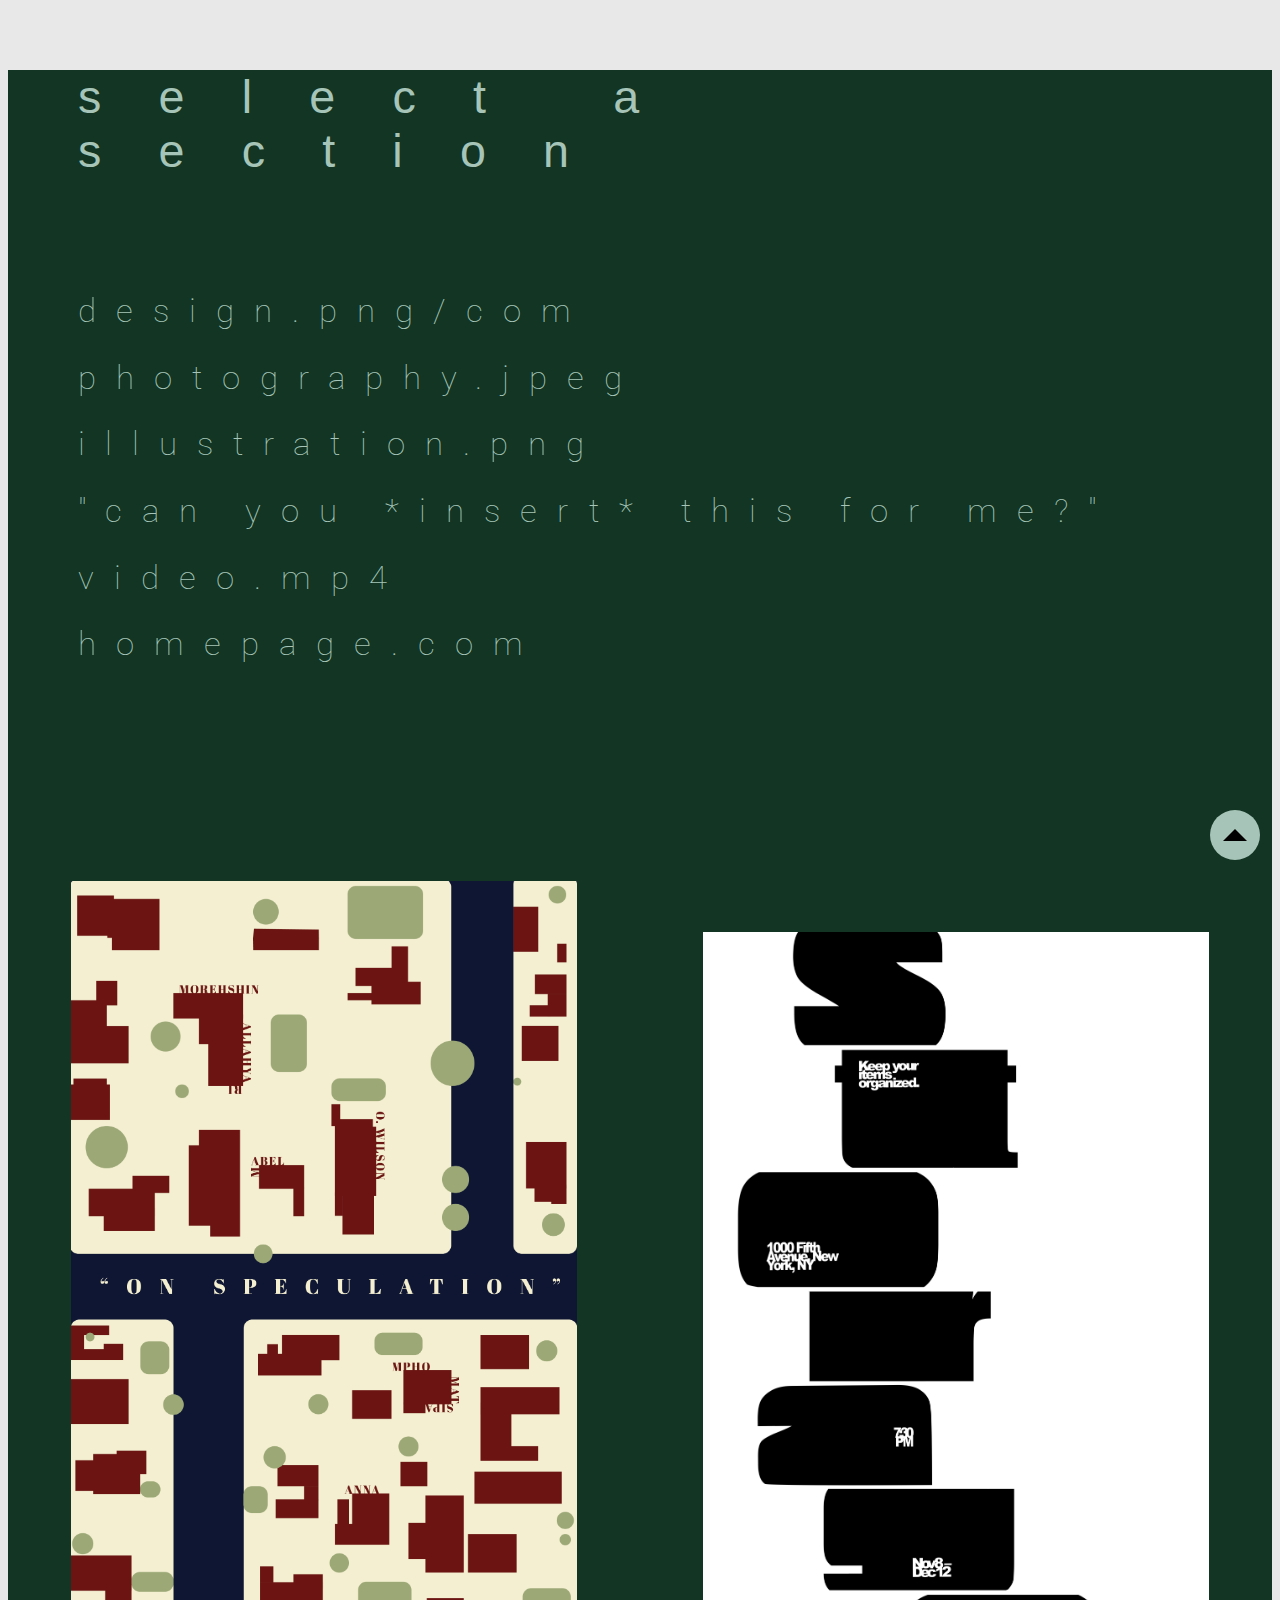
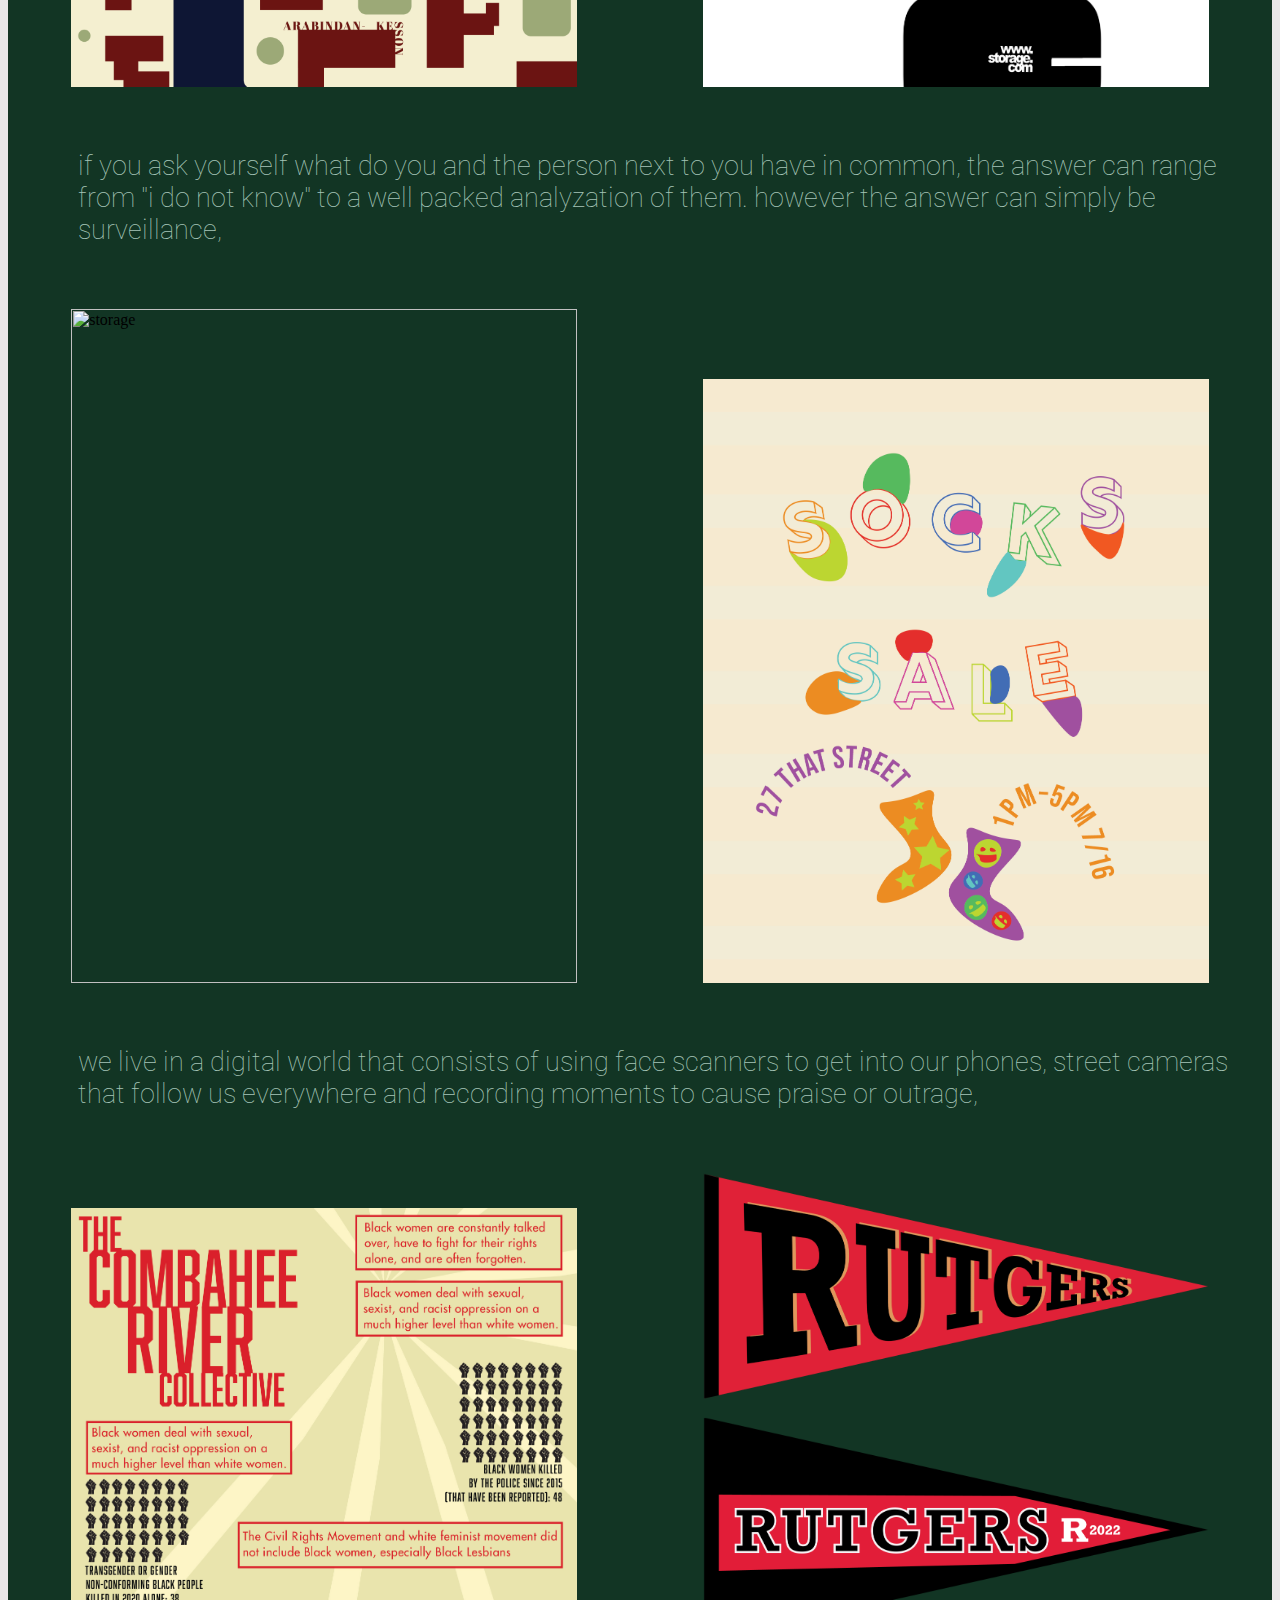
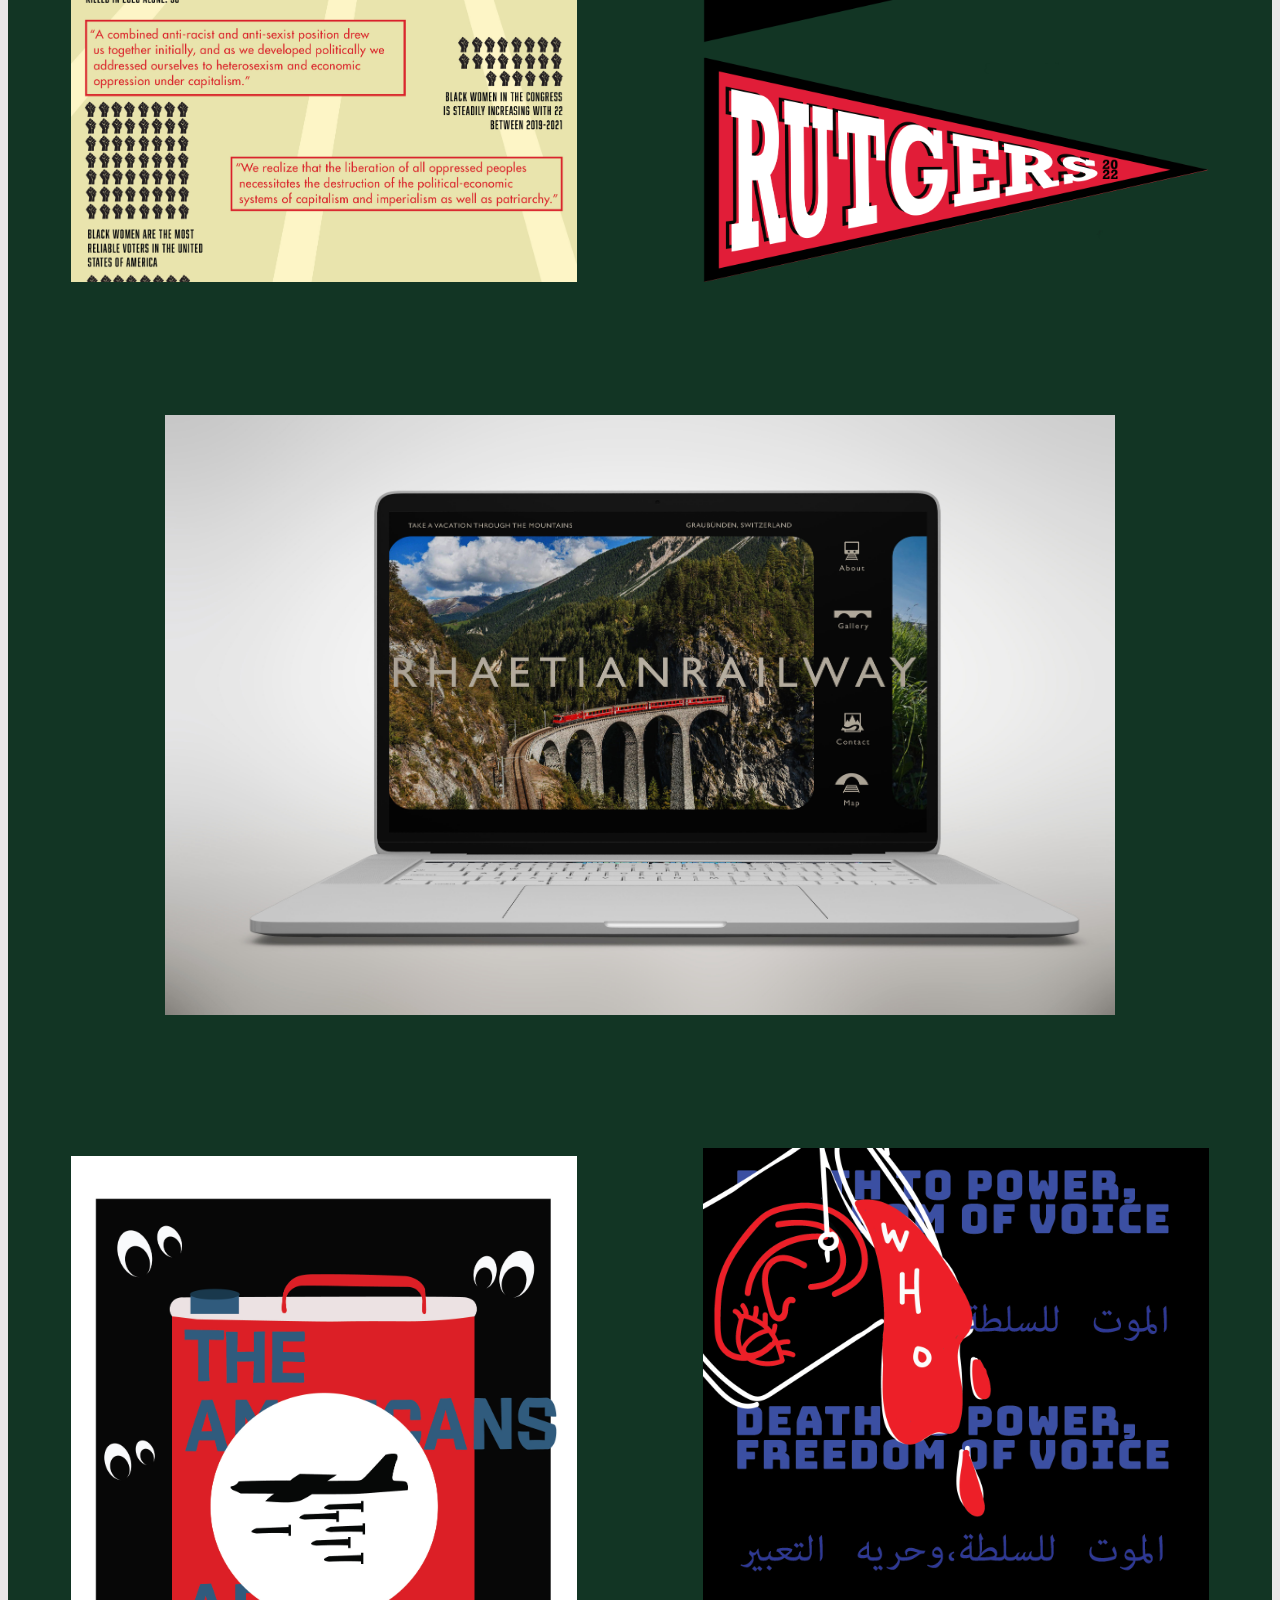
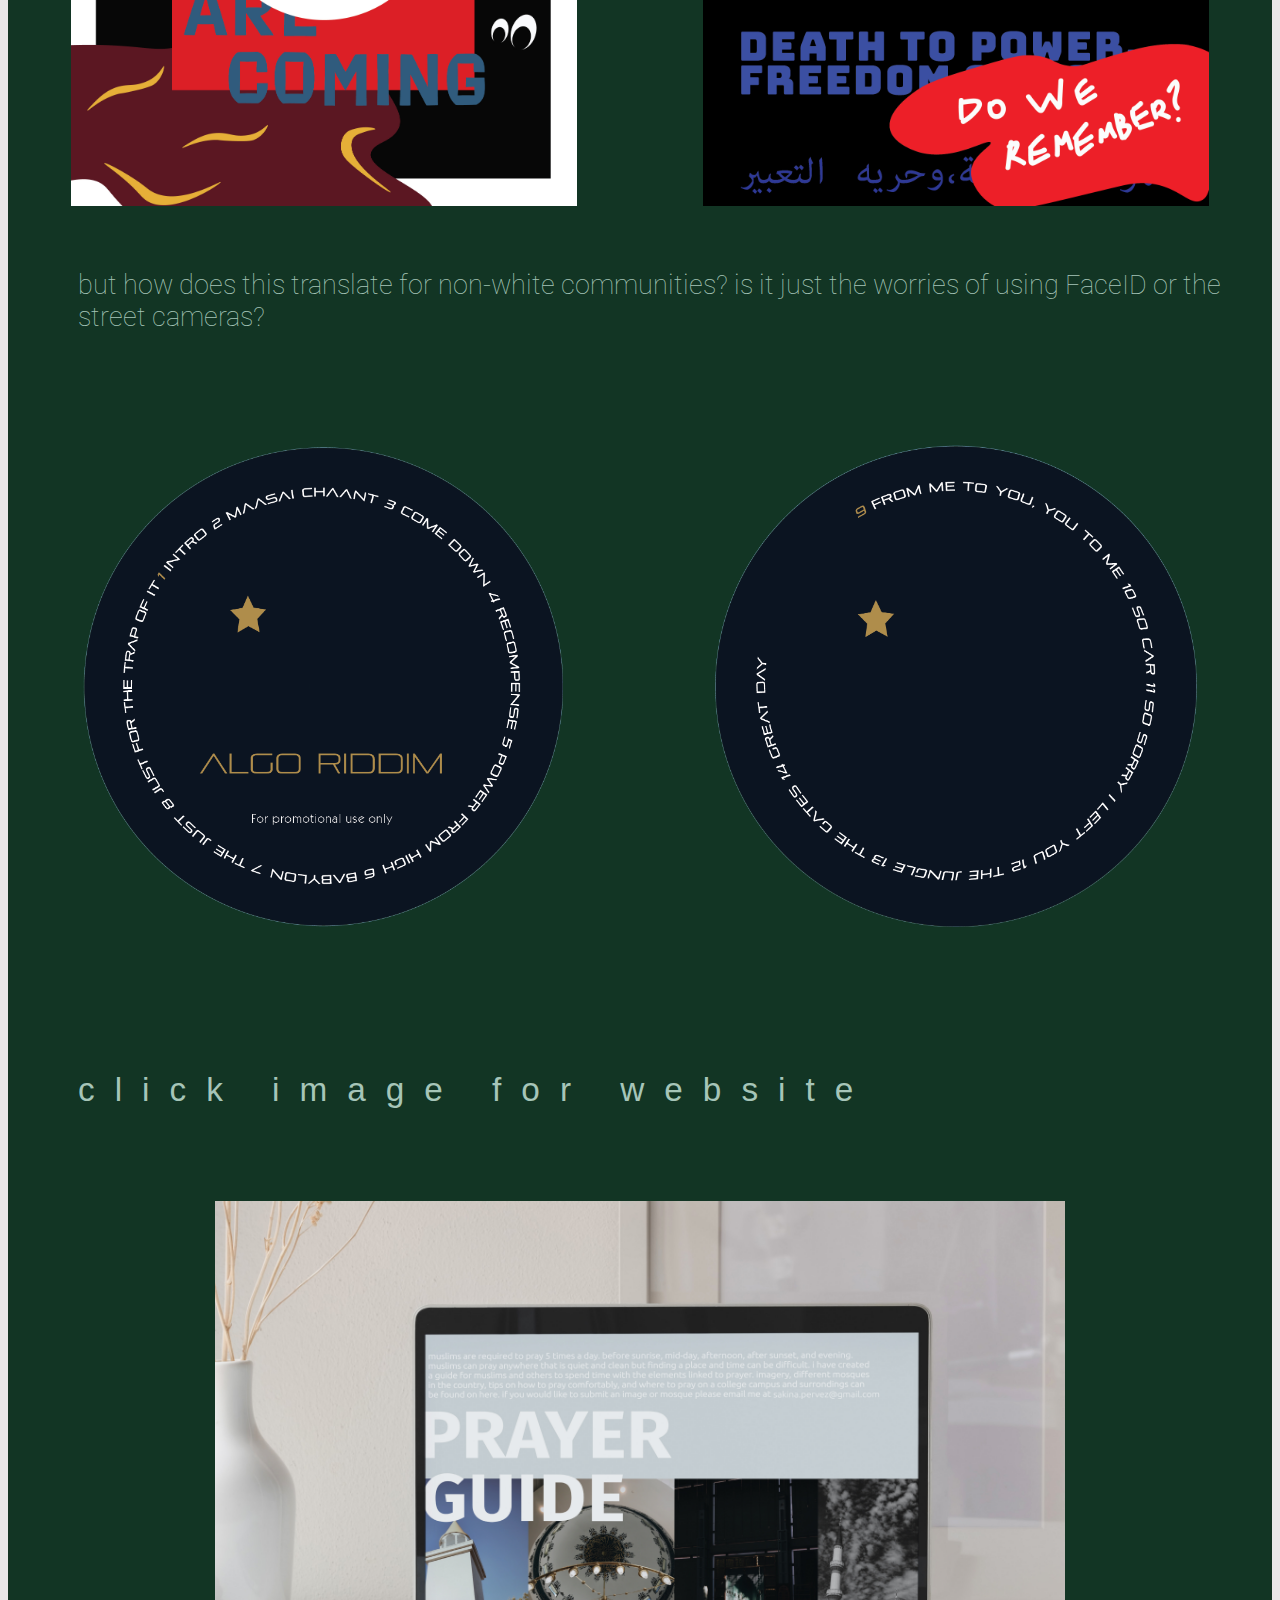
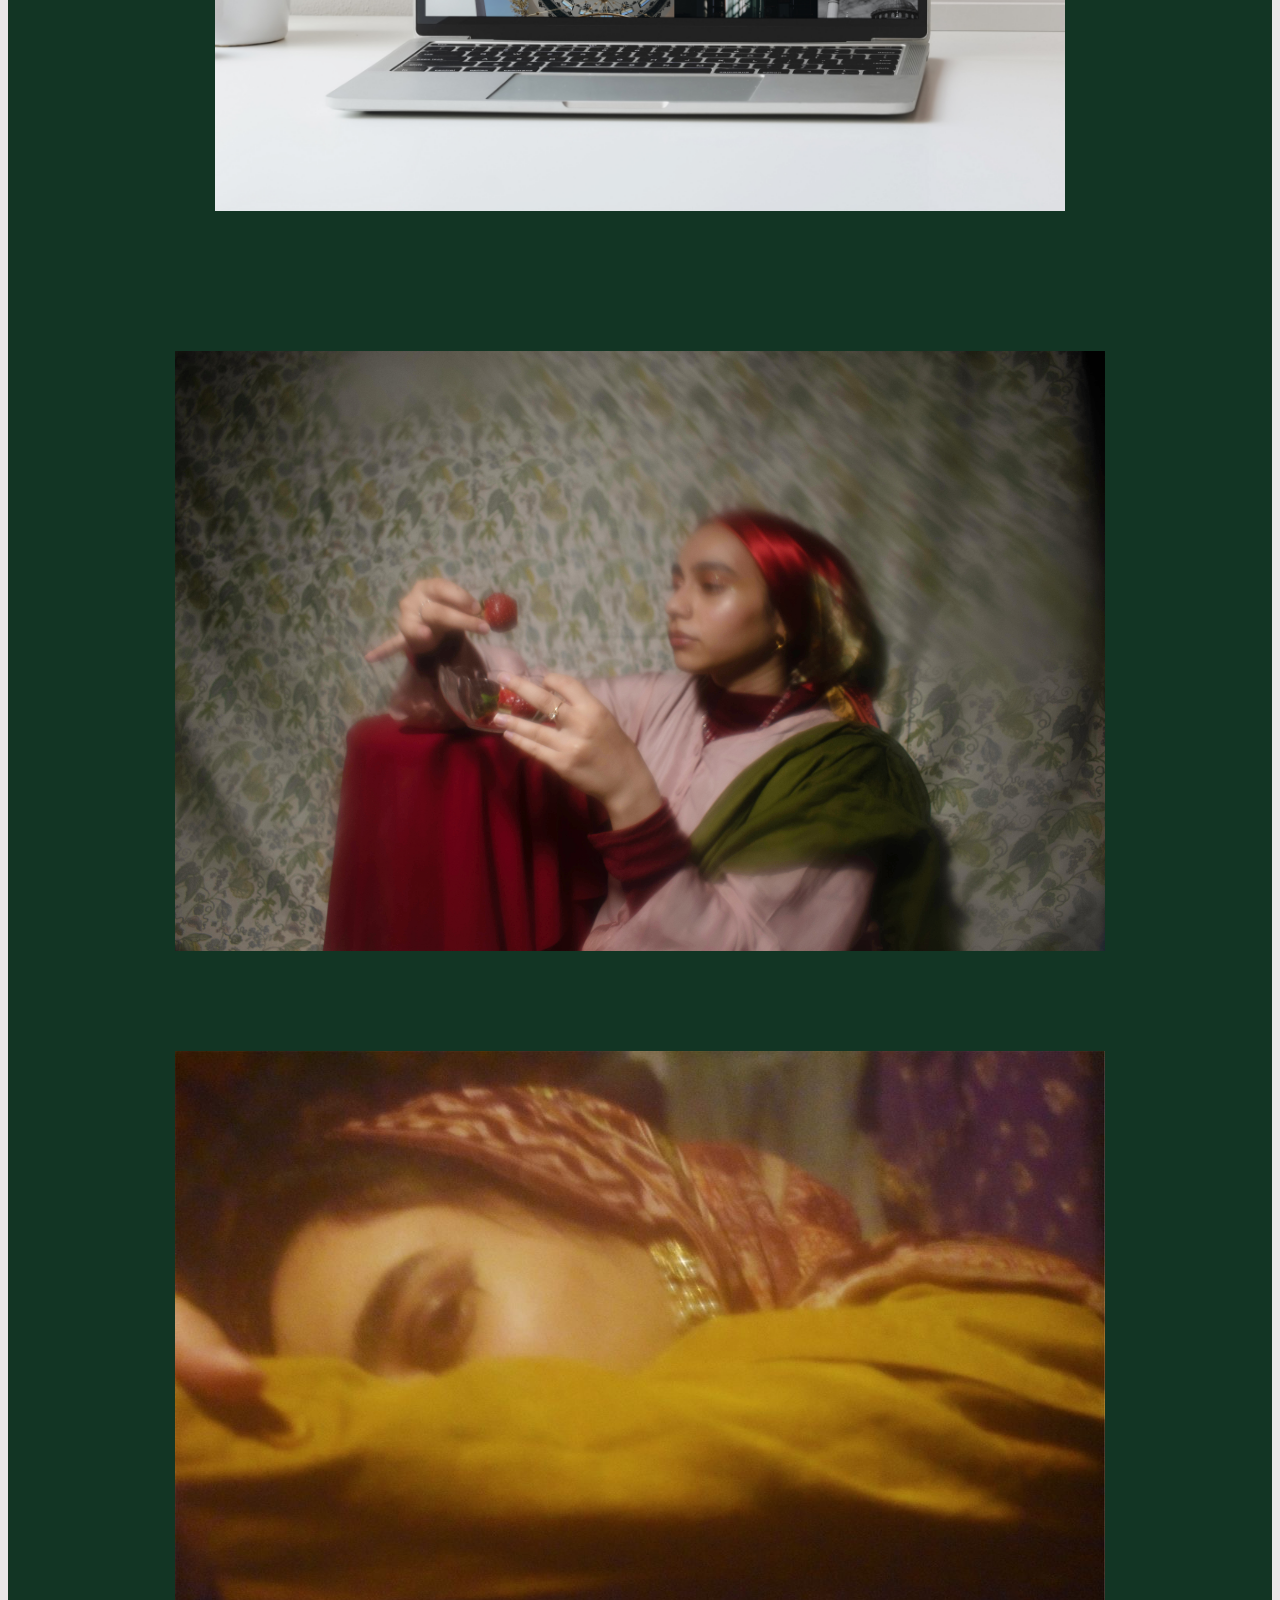
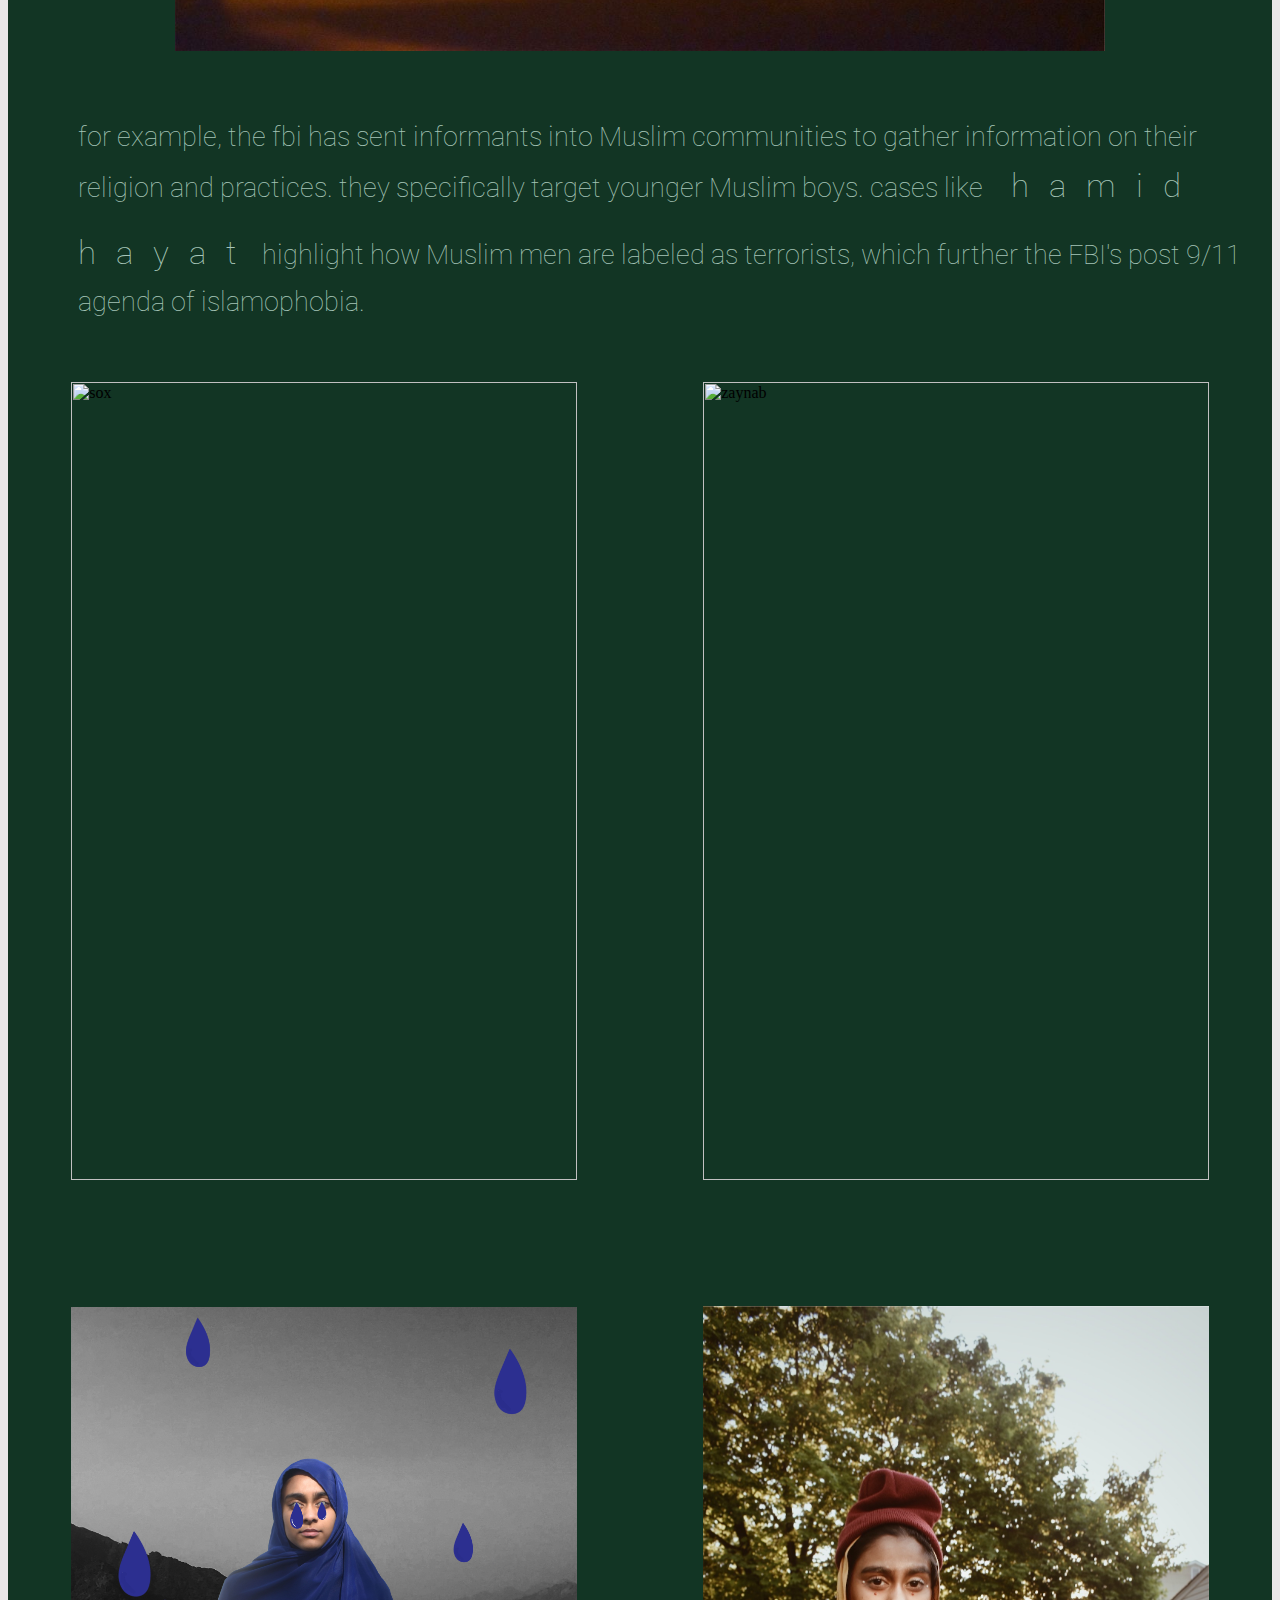
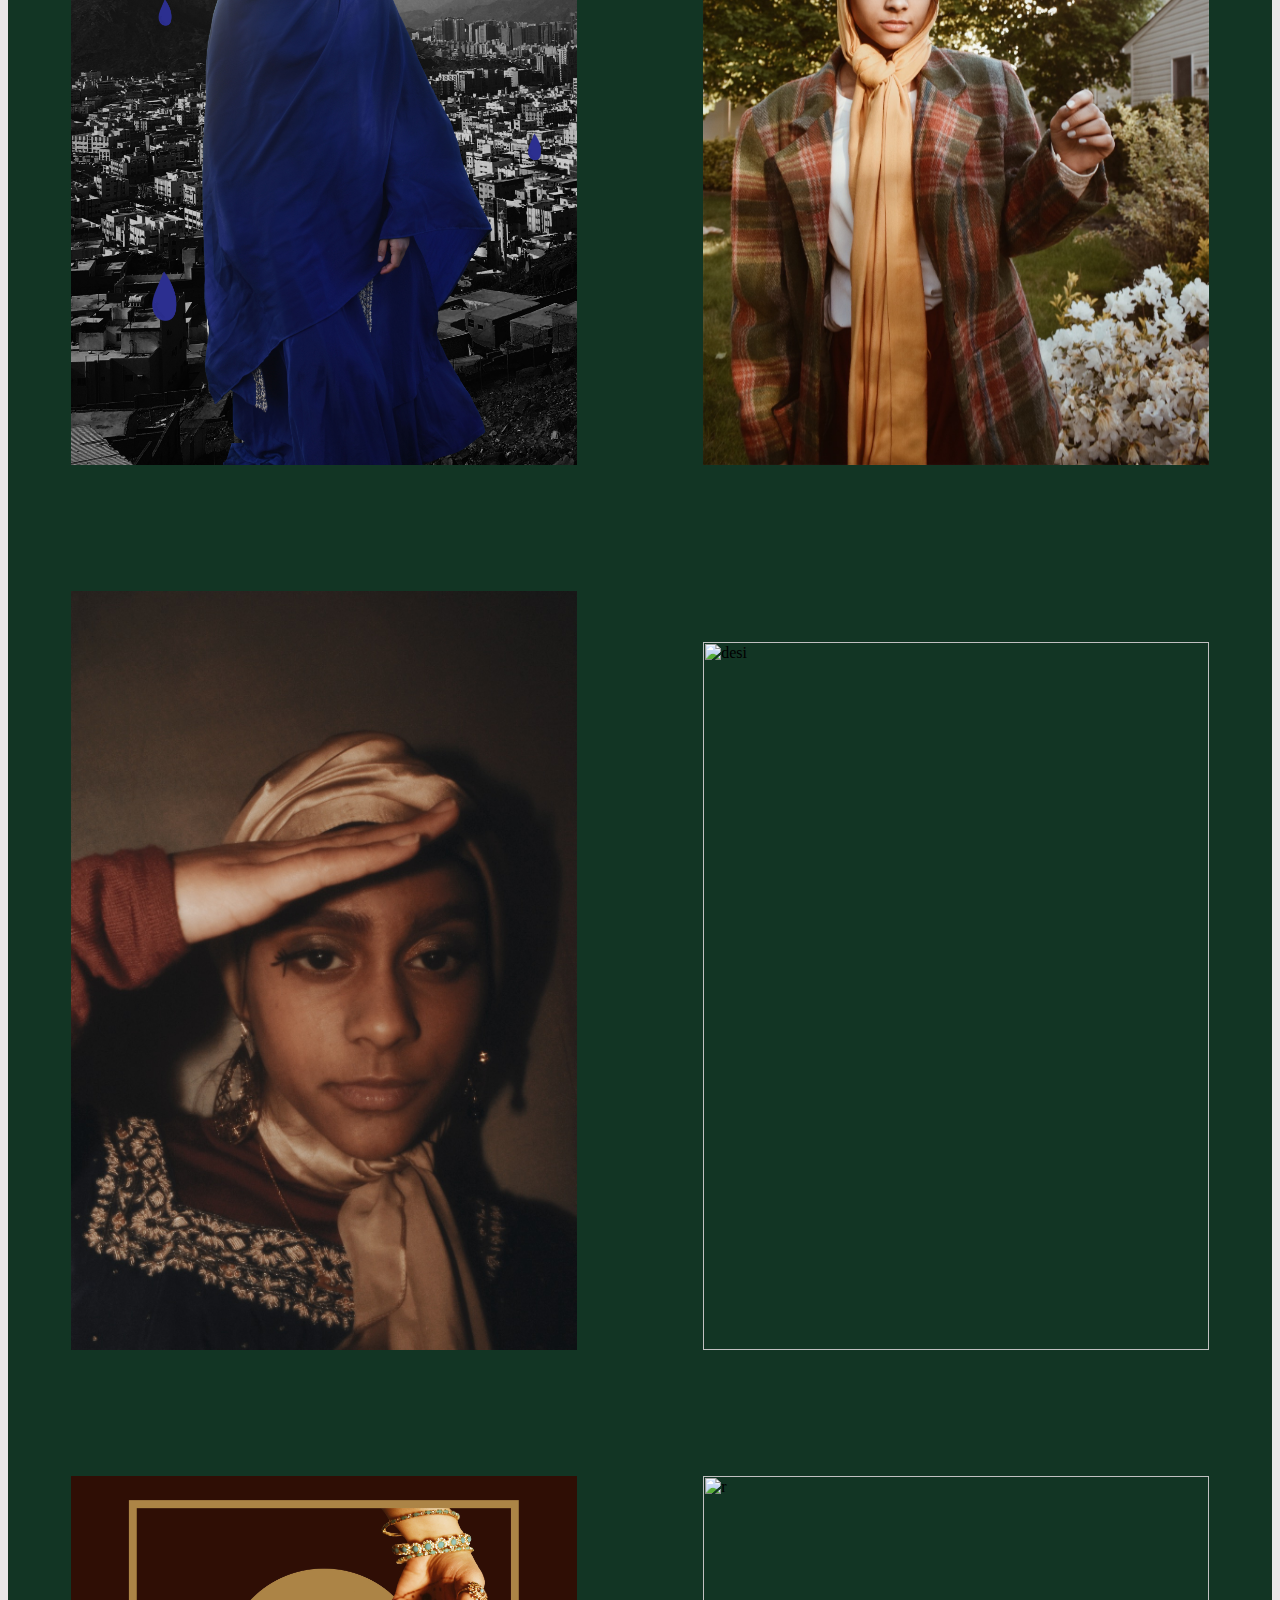
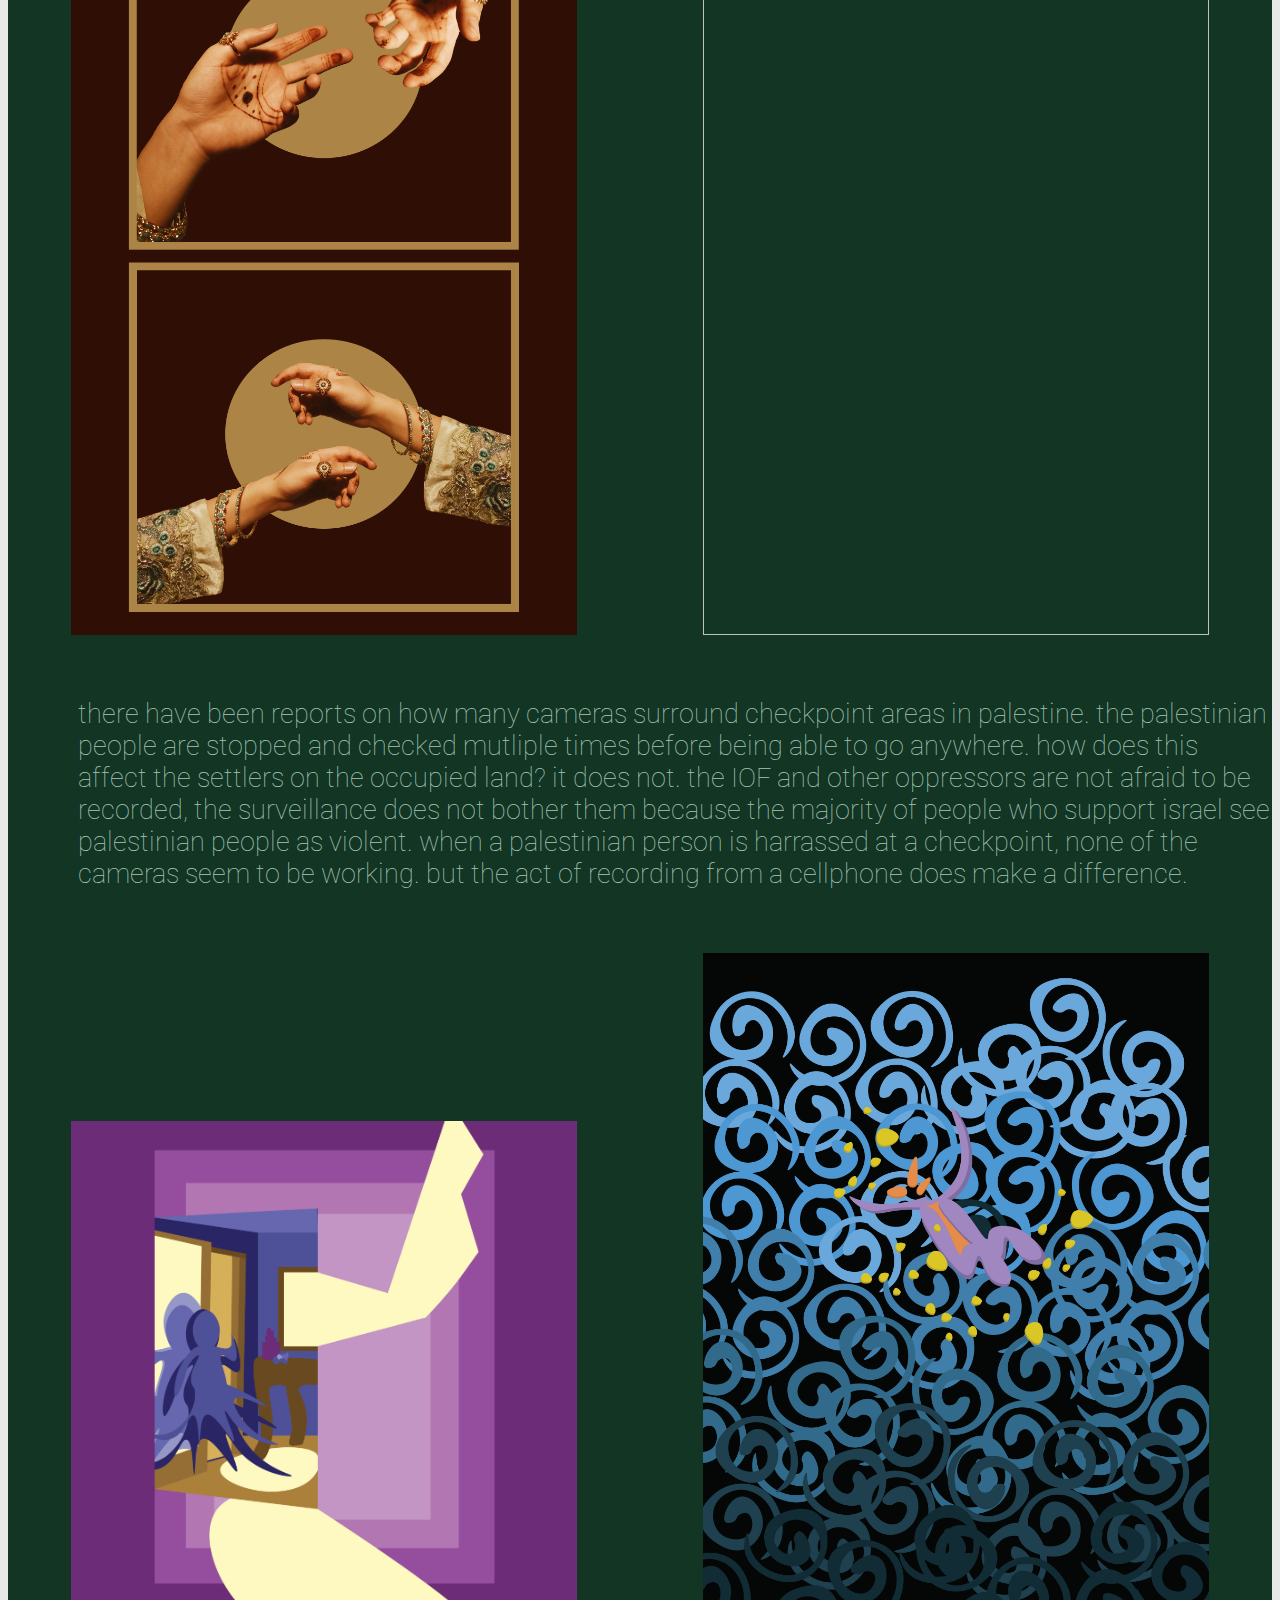
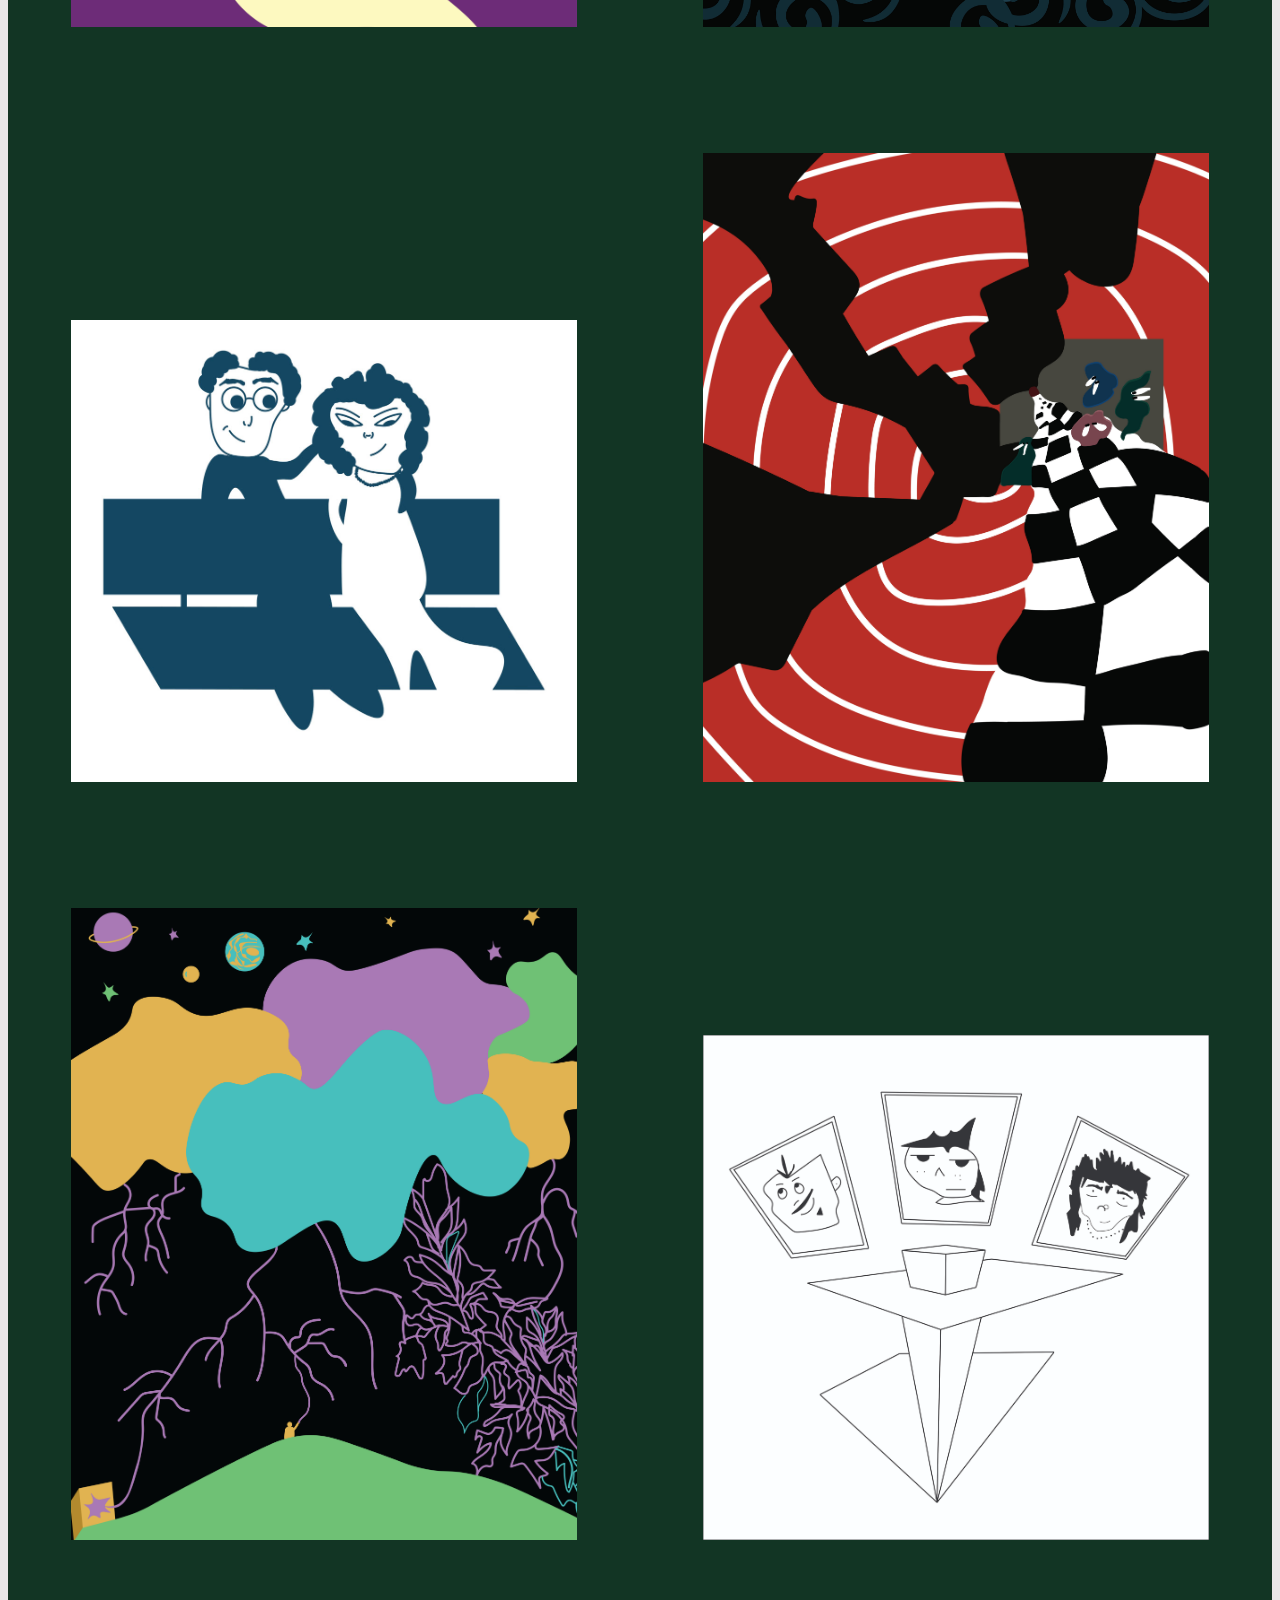
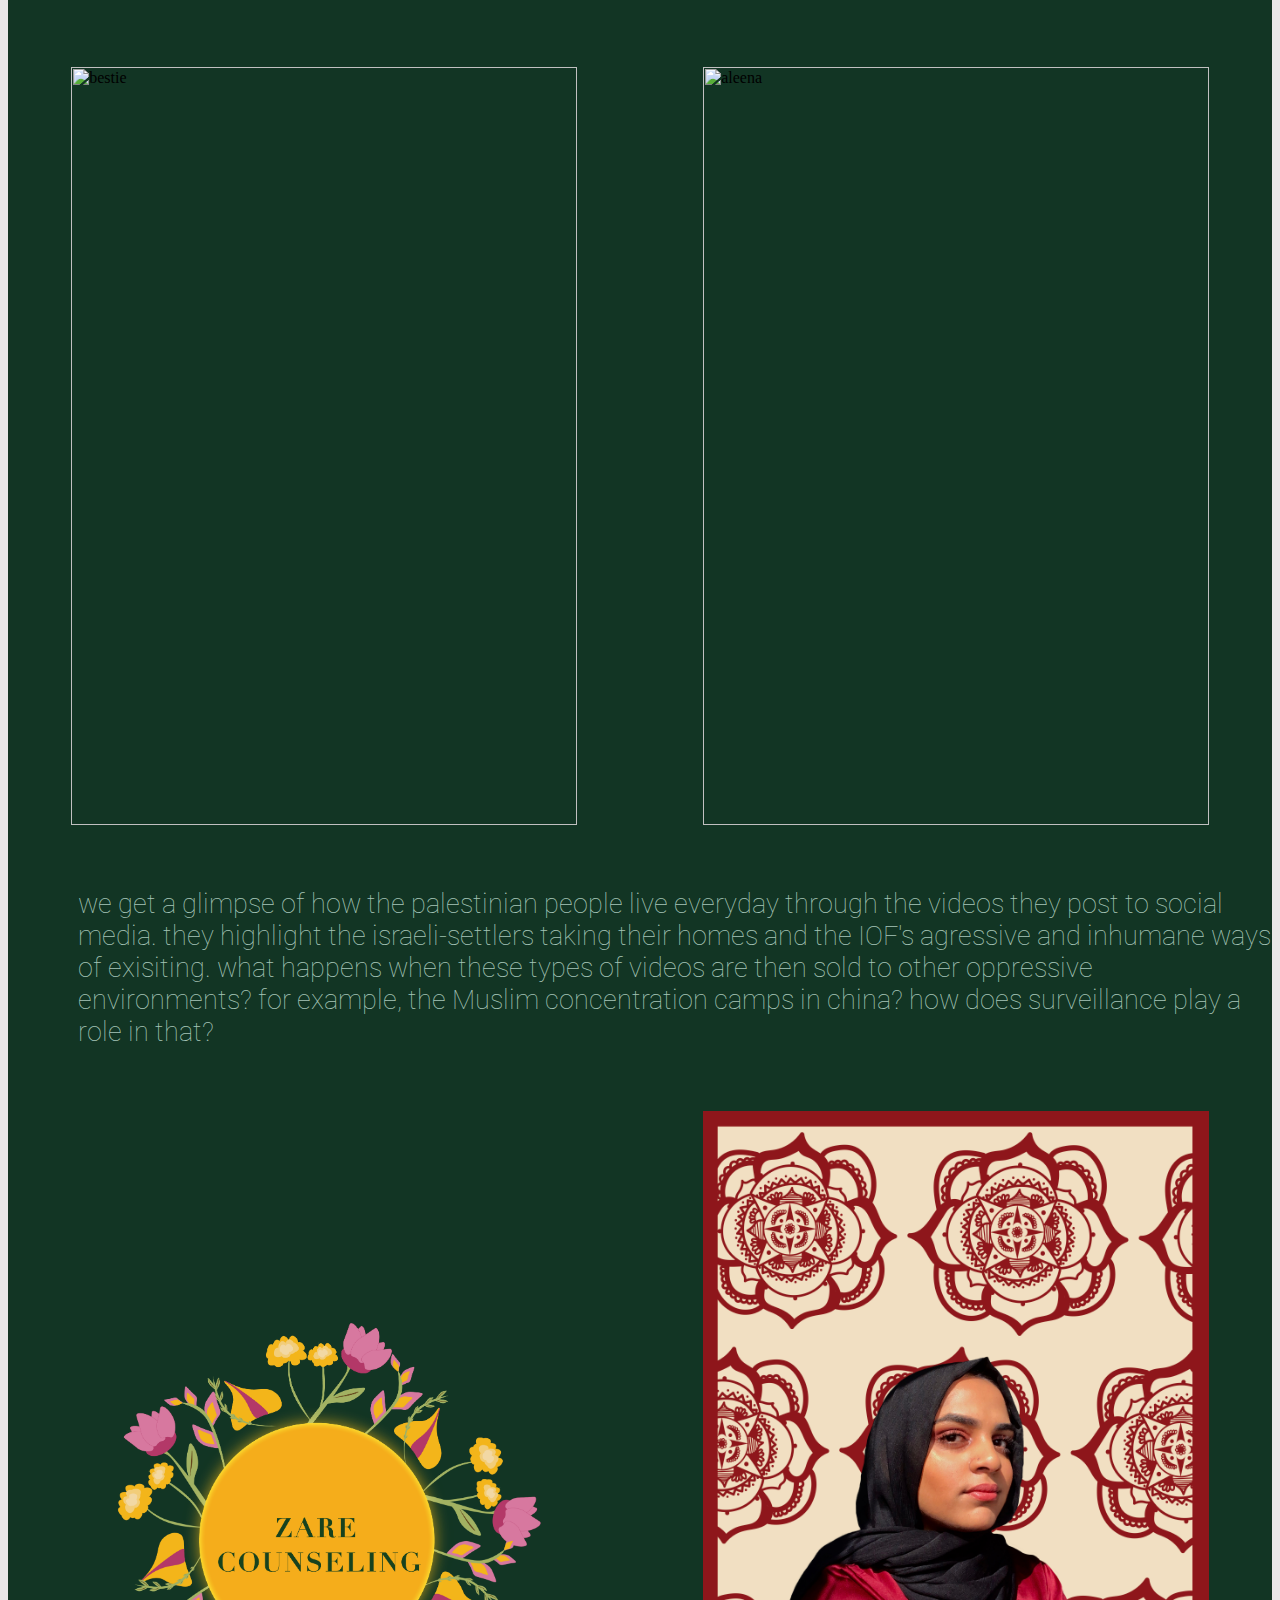
==== portfolio.html @ 1e7e7db2 "Update portfolio.html" ====
<html>

<head>
    <title> werk </title>
    <link rel="stylesheet" href="portfolio.css">
    <link rel="stylesheet" href="https://use.typekit.net/kpk6wah.css">
    <link rel="stylesheet" href="https://use.typekit.net/kpk6wah.css">
    <link rel="preconnect" href="https://fonts.googleapis.com">
    <link rel="preconnect" href="https://fonts.gstatic.com" crossorigin>
    <link href="https://fonts.googleapis.com/css2?family=Anybody&display=swap" rel="stylesheet">
    <link rel="preconnect" href="https://fonts.googleapis.com">
    <link rel="preconnect" href="https://fonts.gstatic.com" crossorigin>
    <link href="https://fonts.googleapis.com/css2?family=Anybody:wght@100;400&display=swap" rel="stylesheet">
    <link rel="preconnect" href="https://fonts.googleapis.com">
    <link rel="preconnect" href="https://fonts.gstatic.com" crossorigin>
    <link href="https://fonts.googleapis.com/css2?family=Roboto:wght@100&display=swap" rel="stylesheet">


</head>


<body>
    <!-- <div class="socks1">
            <img src="socks_poster5.png" alt="sock poster" width="500" height="600">
        </div> -->
    <h1 id="all-projects" class="title">
        select a section
        <!-- <div class="design">
            design.png/com  -->
        <!-- photography.jpeg illustration.png <br> video.mp4  -->

    </h1>
<div class="links">
    <a href="#lecture">design.png/com </a>
    <br>
    <a href="#berry">photography.jpeg </a>
    <br>
    <a href="#octopus">illustration.png</a>
    <br>
    <a href="#sana">"can you *insert* this for me?"</a>
    <br>
    <a href="#vid">video.mp4</a>
    <br>
    <div class="home">
        <a href="index.html">homepage.com</a>
        </div>
    </div>
</div>

    <!-- future: <a href="#first-video-image">video.mp4</a> (jump link) -->

    <a class="top-link hide" href="" id="js-top">
        <svg xmlns="http://www.w3.org/2000/svg" viewBox="0 0 12 6"><path d="M12 6H0l6-6z"/></svg>
        <!-- <span class="screen-reader-text">back to sections</span> -->
      </a>
    <!-- design -->
    <div class="two-column-layout">
        <div class="half-width-image lecture">
            <img id= "lecture" src="lectureposter_final.png" alt="view" width="400" height="600">
        </div>
        <div class="half-width-image storage">
            <img src="sp_Ex_poster_final_.jpg" alt="storage" width="400" height="600">
        </div>
        <!-- text -->
    <div class="background-text">
        <div class="words-back intro">
            if you ask yourself what do you and the person next to you have in common, the answer can range from "i do not know" to a well packed analyzation of them. however the answer can simply be surveillance,
        </div>
    </div>
        <div class="half-width-image  gum">
            <img src="final poster 3_11.jpg" alt="storage" width="450" height="600">
        </div>

        <div class="half-width-image">
            <img src="socks_poster5.png">
        </div>
        <!-- second text -->
        <div class="background-text">
            <div class="words-back body2">
                we live in a digital world that consists of using face scanners to get into our phones, street cameras that follow us everywhere and recording moments to cause praise or outrage, 
            </div>
        </div>
        <div class="half-width-image infographic">
            <img src="infographic.jpg" alt="info" width="450" height="600">
        </div>
        <div class="half-width-image pennant">
            <img src="pee.png" alt="RU" width="500" height="520">
        </div>  

        <div class="mockups">
            <div class="website">
                <img src="websiteportfolio.jpg" alt="web" width="950" height="600">
            </div>
        </div>

        <div class="half-width-image prop">
            <img src="propaganda-01.jpg" alt="prop" width="450" height="600">
        </div>
        <!-- <div class="half-width-image website">
            <img src="websiteportfolio.jpg" alt="web" width="950" height="600">
        </div> -->
        <!-- <h2 class= "website_text">
                website design for the Rhaetian Railway in Switzerland
            </h2> -->
        <div class="half-width-image poster">
            <img src="print_red.png" alt="print" width="460" height="600">
        </div>
        <!-- text 3 -->
        <div class="background-text">
            <div class="words-back body3">
                but how does this translate for non-white communities? is it just the worries of using FaceID or the street cameras? 
            </div>
        </div>
        <!-- <div class="half-width-image center">
            <img src="centerlabel_final 1-01 copy.png" alt="center" width="500" height="520">
        </div> -->
        <div class="half-width-image center">
            <img src="centerlabel_final-02.png" alt="center" width="500" height="520">
        </div>
        <div class="half-width-image center">
            <img src="centerlabel_final-03.png" alt="center" width="500" height="520">
        </div>
        <!-- umm experiment -->
    <h1 id="web"> click image for website</h1>
    <div class= "prayerwebsite">
        <a href="https://sakkk19.github.io/PrayerGuide/" target="_blank">
            <img src="prayer_guide1.jpg" alt="namaz" width="850" height="610">
        </a>
    </div>
    </a>
    <!-- <a href="#all-projects">
        <h2 class="back2">
            back to sections
        </h2>
    </a>  -->
    <!-- photography -->
    <div class="horizontalpics">
        <div class="m3">
        <img id="berry" src="strawberry.JPG" alt="strawberry" width="930" height="600">
        </div>
        <div class="sakh">
        <img src="me_lol.JPG" alt="side" width="930" height="600">
         </div>
    </div>

    <!-- text 4 -->
    <div class="background-text">
        <div class="words-back body4">
            for example, the fbi has sent informants into Muslim communities to gather information on their religion and practices. they specifically target younger Muslim boys. cases like<a href="https://www.sfchronicle.com/projects/2022/hamid-hayat/" target="_blank" > hamid hayat</a> highlight how Muslim men are labeled as terrorists, which further the FBI's post 9/11 agenda of islamophobia. 
        </div>
    </div>

    <div class="half-width-image socks">
        <img src="socks-9copy.jpg" alt="sox" width="380" height="600">
    </div>
    <div class="half-width-image women">
        <img src="zaynab ibn sulayman_new.png" alt="zaynab" width="380" height="600">
    </div>
    <div class="half-width-image women2">
        <img src="queen zubayda copy.jpg" alt="zubayda" width="385" height="600">
    </div>
    <div class="half-width-image roullu">
        <img src="richie_lol.JPG" alt="lolz" width="400" height="600">
    </div>
    <div class="half-width-image ig">
        <img src="igpost.JPG" alt="ruq" width="400" height="600">
    </div>

    <div class="half-width-image richie">
        <img src="desi2 edit.png" alt="desi" width="500" height="700">
    </div>
    <div class="half-width-image hands">
        <img src="sakina_hands(mfa).jpg" alt="k" width="500" height="750">
    </div>
    <div class="half-width-image r">
        <img src="richie_arrows.png" alt="r" width="500" height="750">
    </div>
    <!-- text 5 -->
    <div class="background-text">
        <div class="words-back body5">
            there have been reports on how many cameras surround checkpoint areas in palestine. the palestinian people are stopped and checked mutliple times before being able to go anywhere. how does this affect the settlers on the occupied land? it does not. the IOF and other oppressors are not afraid to be recorded, the surveillance does not bother them because the majority of people who support israel see palestinian people as violent. when a palestinian person is harrassed at a checkpoint, none of the cameras seem to be working. but the act of recording from a cellphone does make a difference.  
        </div>
    </div>
<!-- illustrations -->
<div class="half-width-image octopus">
        <img id= "octopus" src="windowindaseaRGB_octopus.png" alt="octopus in a room" width="610" height="600">
    </div>
    <div class="half-width-image paani">
        <img src="fallingguy.jpeg" alt="character falling through water" width="450" height="600">
    </div>
    <div class="half-width-image couple">
        <img src="couple.jpg" alt="two people sitting together" width="450" height="600">
    </div>
    <div class="half-width-image alice">
        <img src="paintingprint.jpg" alt="red black" width="450" height="600">
    </div>

    <div class="half-width-image storm">
        <img src="lightn storm copy.jpg" alt="clouds" width="450" height="600">
    </div>
    <div class="half-width-image family">
        <img src="weird thing2.jpg" alt="picture frame" width="450" height="600">
    </div>
<!-- freelance -->
<div class="half-width-image edit">
    <img id= "sana" src="sana_edit2-02.png" alt="bestie" width="400" height="600">
</div>
<div class="half-width-image aleena">
    <img src="aleena_edit.png" alt="aleena" width="400" height="600">
</div>
<!-- text 6 -->
<div class="background-text">
    <div class="words-back body6">
         we get a glimpse of how the palestinian people live everyday through the videos they post to social media. they highlight the israeli-settlers taking their homes and the IOF's agressive and inhumane ways of exisiting. what happens when these types of videos are then sold to other oppressive environments? for example, the Muslim concentration camps in china? how does surveillance play a role in that? 
    </div>
</div>
<div class="half-width-image aneeza">
    <img src="zare_finallogo-01.png" alt="mami" width="400" height="600">
</div>
<div class="half-width-image tanzeela">
    <img src="tanzeela_redd.jpg" alt="editt" width="400" height="600">
</div>
<!-- <a href="#all-projects">
    <h2 class="back2">
        back to sections
    </h2>
</a> -->
<!-- text 6 -->
<div class="background-text">
    <div class="words-back body6">
        when does the cycle of oppression towards non-white communities end and how can surveillance be used ethically? 
    </div>
</div>
<!-- videos -->
<div style="padding:56.25% 0 0 0;position:relative;"><iframe src="https://player.vimeo.com/video/698484297?h=ddd1538359&amp;badge=0&amp;autopause=0&amp;player_id=0&amp;app_id=58479" frameborder="0" allow="autoplay; fullscreen; picture-in-picture" allowfullscreen style="position:absolute;top:0;left:0;width:100%;height:100%;" title="media_22.mp4"></iframe></div><script src="https://player.vimeo.com/api/player.js"></script>
    </div>
    <div class="design">
        <video width="720" height="640" controls>
        <source src=”https://vimeo.com/618730363” type=video/ogg>
        <source src="P1_final_1.mp4" type=video/mp4>
        </video>
    </div>

    <div class="design2">
        <video width="720" height="640" controls>
        <source src=”https://vimeo.com/606897943” type=video/ogg>
        <source src="haiku_final.mp4" type=video/mp4>
        </video>
    </div>
</div>







    <!-- <div class="socks2">
            <img src="socks-6.jpg" alt="sock pic" width="500" height="700">
        </div> -->



    
        <a href="#all-projects">
            <h2 class="back2">
                back to sections
            </h2>
        </a>
        

        

        







</body>

</html>




















</html>
---- portfolio.css ----
* {
    /* margin-bottom: -25; */
    box-sizing: border-box;
}

body {
    background-color: #123524;
}

.title {
    font-size: 35pt;
    color: #a6c5b8;
    font-family: asimovsans, sans-serif;
    font-weight: 400;
    letter-spacing: 42.9pt;
    margin-left: 70px;
    margin-bottom: 100px;
    margin-top: 70px;
}
.links {
    font-size: 35pt;
    color: #a6c5b8;
    font-family: asimovsans, sans-serif;
    font-weight: 400;
    letter-spacing: 42.9pt;
    margin-left: 70px;
    margin-bottom: 140px;
}

.design {
    font-size: 35pt;
    color: #a6c5b8;
    letter-spacing: 15pt;
    line-height: 2;
    font-family: roboto, sans-serif;
    font-weight: 100;
    font-style: normal;

}

.pro1 {
    font-size: 35pt;
    color: #ebbb7e;
    font-family: roboto, sans-serif;
    font-weight: 100;
    letter-spacing: 15pt;

}

#socks1 {
    width: 500;
    height: 600;
}

#straw {
    width: 900;
    height: 600;
}

.storage {

}

.gum {

}

.lecture {

}

.infographic {

}

.prop {
    
}

.website {
    
}

.website_text {
    font-family: roboto, sans-serif;
    font-weight: 100;
    letter-spacing: 15pt;
    color: #a6c5b8;
}

.poster {

}

.center {

}

.center_text {
    
    font-family: roboto, sans-serif;
    font-weight: 100;
    letter-spacing: 15pt;
    color: #a6c5b8;

}

.namaz {
    
}

.back {
    font-family: asimovsans, sans-serif;
    font-weight: 100;
    letter-spacing: 15pt;
    font-size: 25pt;
    color: #a6c5b8;
}
#web {
    font-family: asimovsans, sans-serif;
    font-weight: 100;
    letter-spacing: 15pt;
    font-size: 25pt;
    color: #a6c5b8;
    margin-left: 70px;
}

.photo_title {
    color: #a6c5b8;
    font-family: asimovsans, sans-serif;
    font-weight: 400;
    letter-spacing: 15pt;
    font-size: 25pt;
}


.second {
    color: #a6c5b8;
    font-family: asimovsans, sans-serif;
    font-weight: 400;
    letter-spacing: 15pt;
    font-size: 25pt;
}














a {
    font-family: roboto, sans-serif;
    font-weight: 100;
    line-height: 2;
    text-decoration: none;
    letter-spacing: 15pt;
    font-size: 25pt;

}

a:link {
    color: #a6c5b8;
}

/* visited link */
a:visited {
    color: #a6c5b8;
}

/* mouse over link */
a:hover {
    color: #ebbb7e;


}

#straw a {
    font-family: roboto, sans-serif;
    font-weight: 100;
    
    line-height: 2;
    text-decoration: none;
    letter-spacing: 15pt;
}

#straw a:link {
    color: #a6c5b8;
}

/* visited link */
#straw a:visited {
    color: #a6c5b8;
}

/* mouse over link */
#straw a:hover {
    color: #ebbb7e;
}




#prayer a {
    font-family: asimovsans, sans-serif;
    font-weight: 100;
    line-height: 2;
    text-decoration: none;
    letter-spacing: 15pt;
    font-size: 25pt;

}

#prayer a:link {
    color: #a6c5b8;
}

/* visited link */
#prayer a:visited {
    color: #a6c5b8;
}

/* mouse over link */
#prayer a:hover {
    color: #ebbb7e;
}

@media screen and (min-width: 800px) {}



.two-column-layout {
    display: flex;
    flex-direction: row;
    flex-wrap: wrap;
    width: 100%;
    align-items: flex-end;
    
}
.mockups {
    display: flex;
    align-items: center;
    width: 100%;
    flex-direction: column;
    flex-wrap: wrap;
    gap: 70px;
    margin-top: 70px;
    margin-bottom: 70px;
    /* align-items: flex-end; */
}
.prayerwebsite {
    display: flex;
    align-items: center;
    width: 100%;
    flex-direction: column;
    flex-wrap: wrap;
    gap: 100px;
    margin-top: 70px;
    margin-bottom: 70px;
    /* align-items: flex-end; */
}
.horizontalpics {
    display: flex;
    align-items: center;
    width: 100%;
    flex-direction: column;
    flex-wrap: wrap;
    gap: 100px;
    margin-top: 70px;
    margin-bottom: 70px;

}
.half-width-image  {
    flex: 0 0 50%;
    padding: 5%;
}

.half-width-image img {
    width: 100%;
    height: auto;
    max-width: 100%;
    display: block;
}
.videos {
    display: flex;
    align-items: center;
    width: 100%;
    flex-direction: column;
    flex-wrap: wrap;
}
.back2 {
    display: flex;
    flex-wrap: wrap;
    color: #a6c5b8;
    font-family: asimovsans, sans-serif;
    font-weight: 400;
    letter-spacing: 15pt;
    font-size: 25pt;
    margin-left: 70px;
    /* margin-bottom: 100px;
    margin-top: 70px; */
}
.background-text {
    color: #a6c5b8;
    font-family: roboto, sans-serif;
    font-weight: 100;
    letter-spacing: auto;
    font-size: 20pt;
    margin-left: 70px;

/* .words-back  {
    flex: 0 0 50%;
    /* padding: 5%; */
}
.top-link {
    transition: all .25s ease-in-out;
    position: fixed;
    bottom: -60;
    right: -80;
    display: inline-flex;
    
    cursor: pointer;
    align-items: center;
    justify-content: center;
    margin: 0 3em 3em 0;
    border-radius: 50%;
    padding: .25em;
    width: 50px;
    height: 50px;
    background-color: #a6c5b8;
}
    &.show {
      visibility: visible;
      opacity: 1;
    }
    
    &.hide {
      visibility: hidden;
      opacity: 0;
    }
  
    svg {
      fill: #000;
      width: 24px;
      height: 12px;
    }
  
    &:hover {
      background-color: #E8E8E8;
  
      svg {
        fill: #000000;
      }
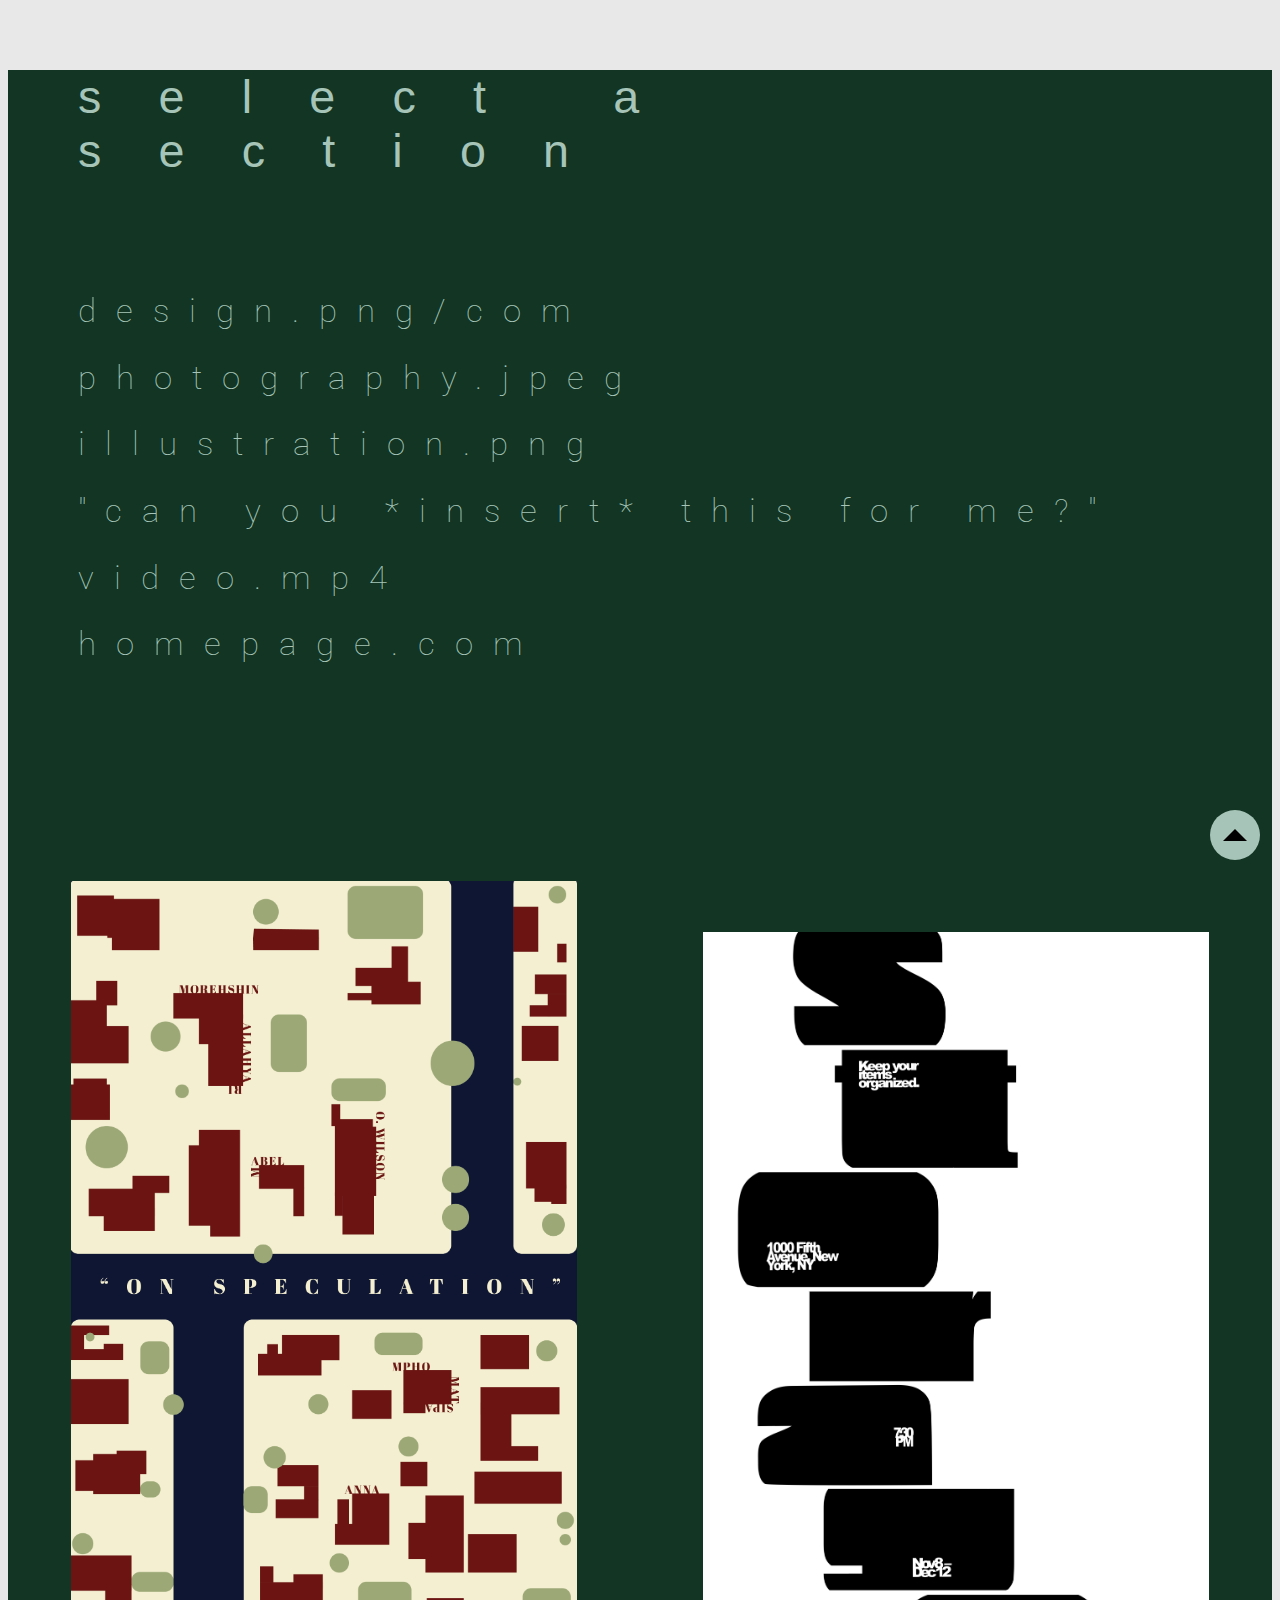
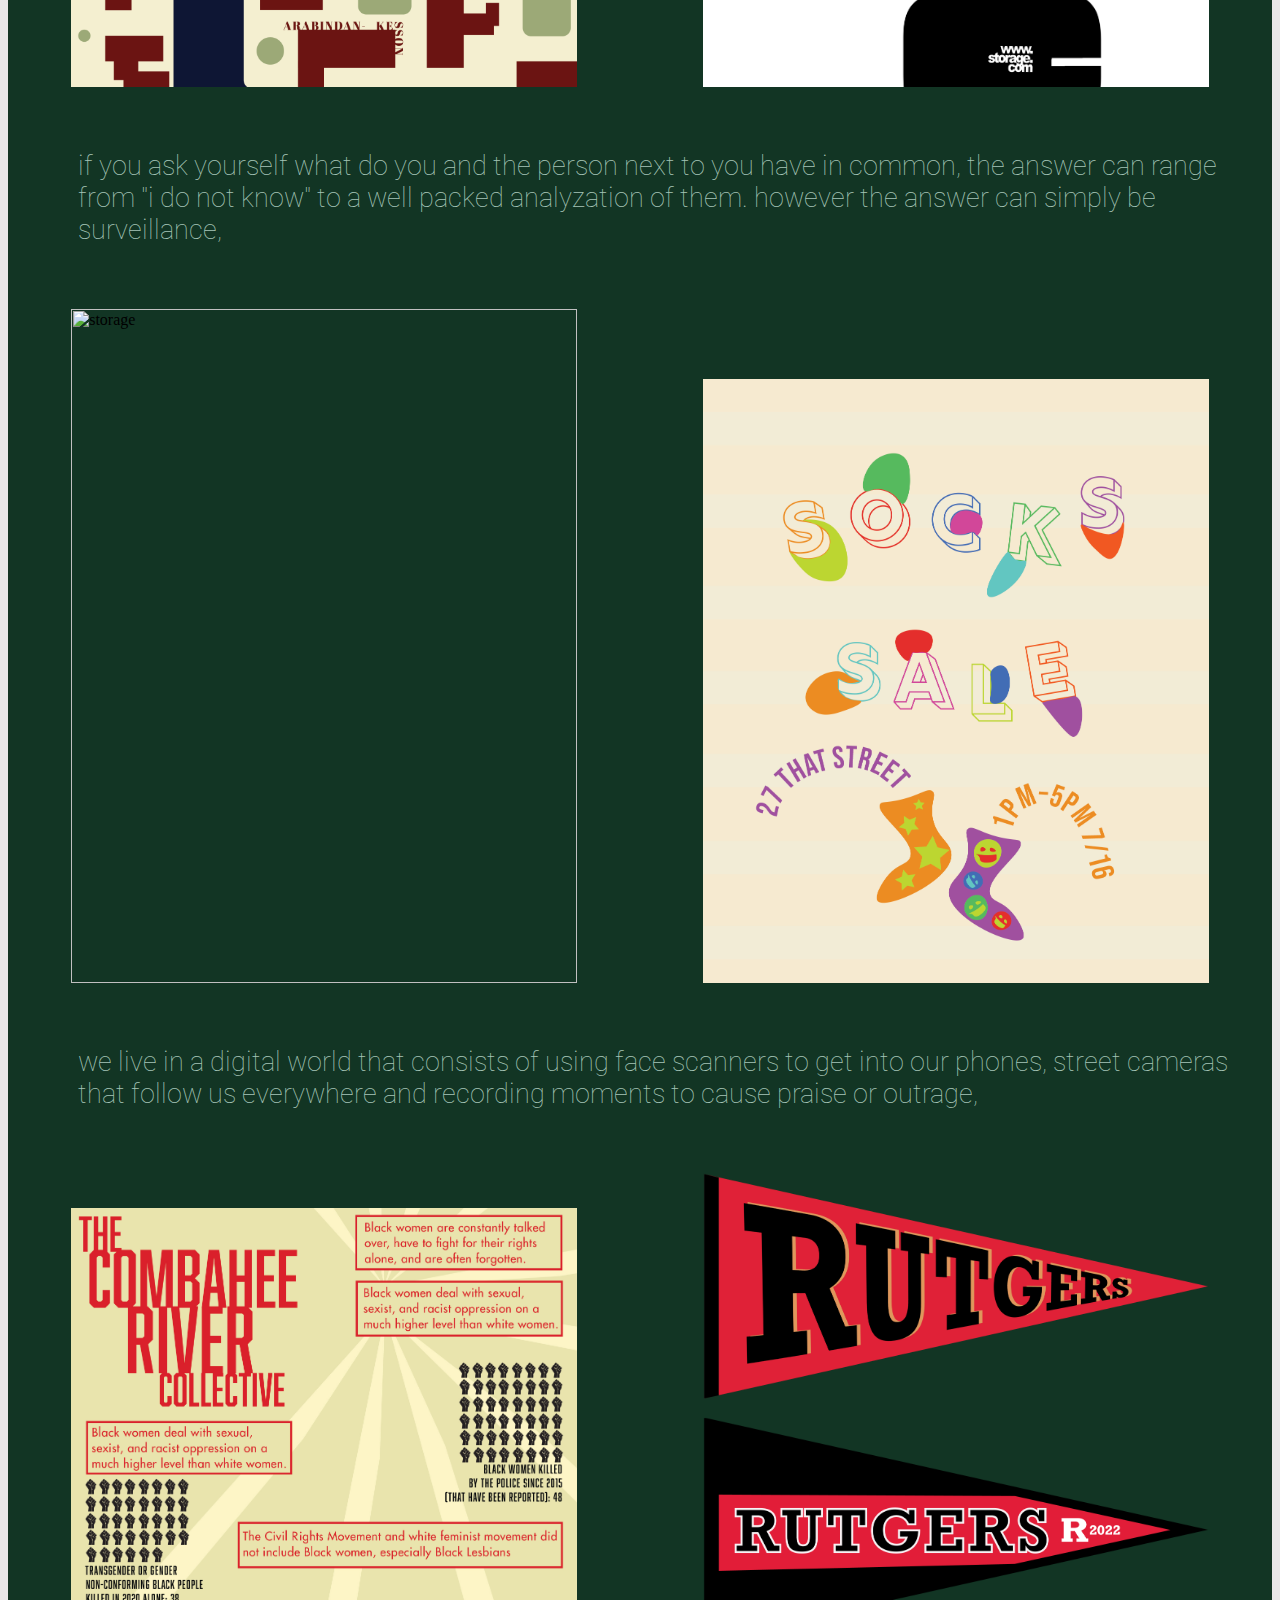
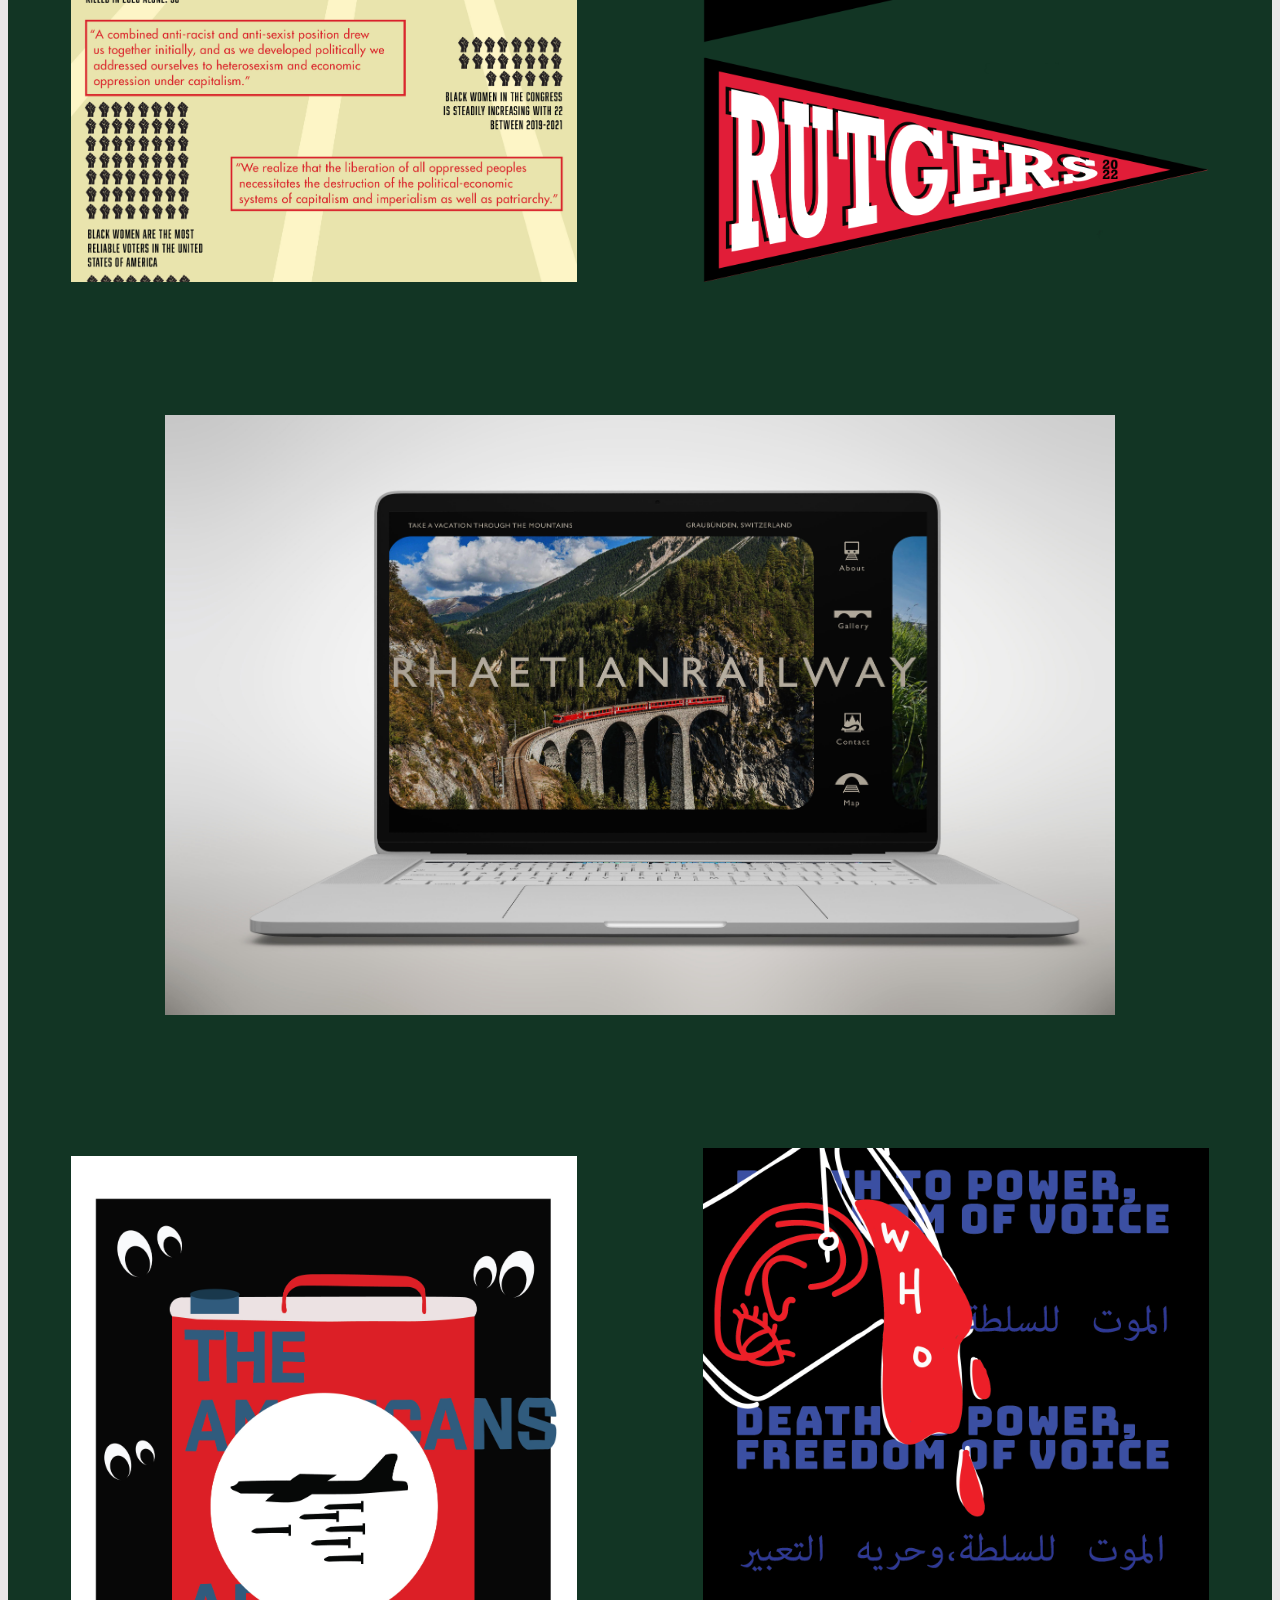
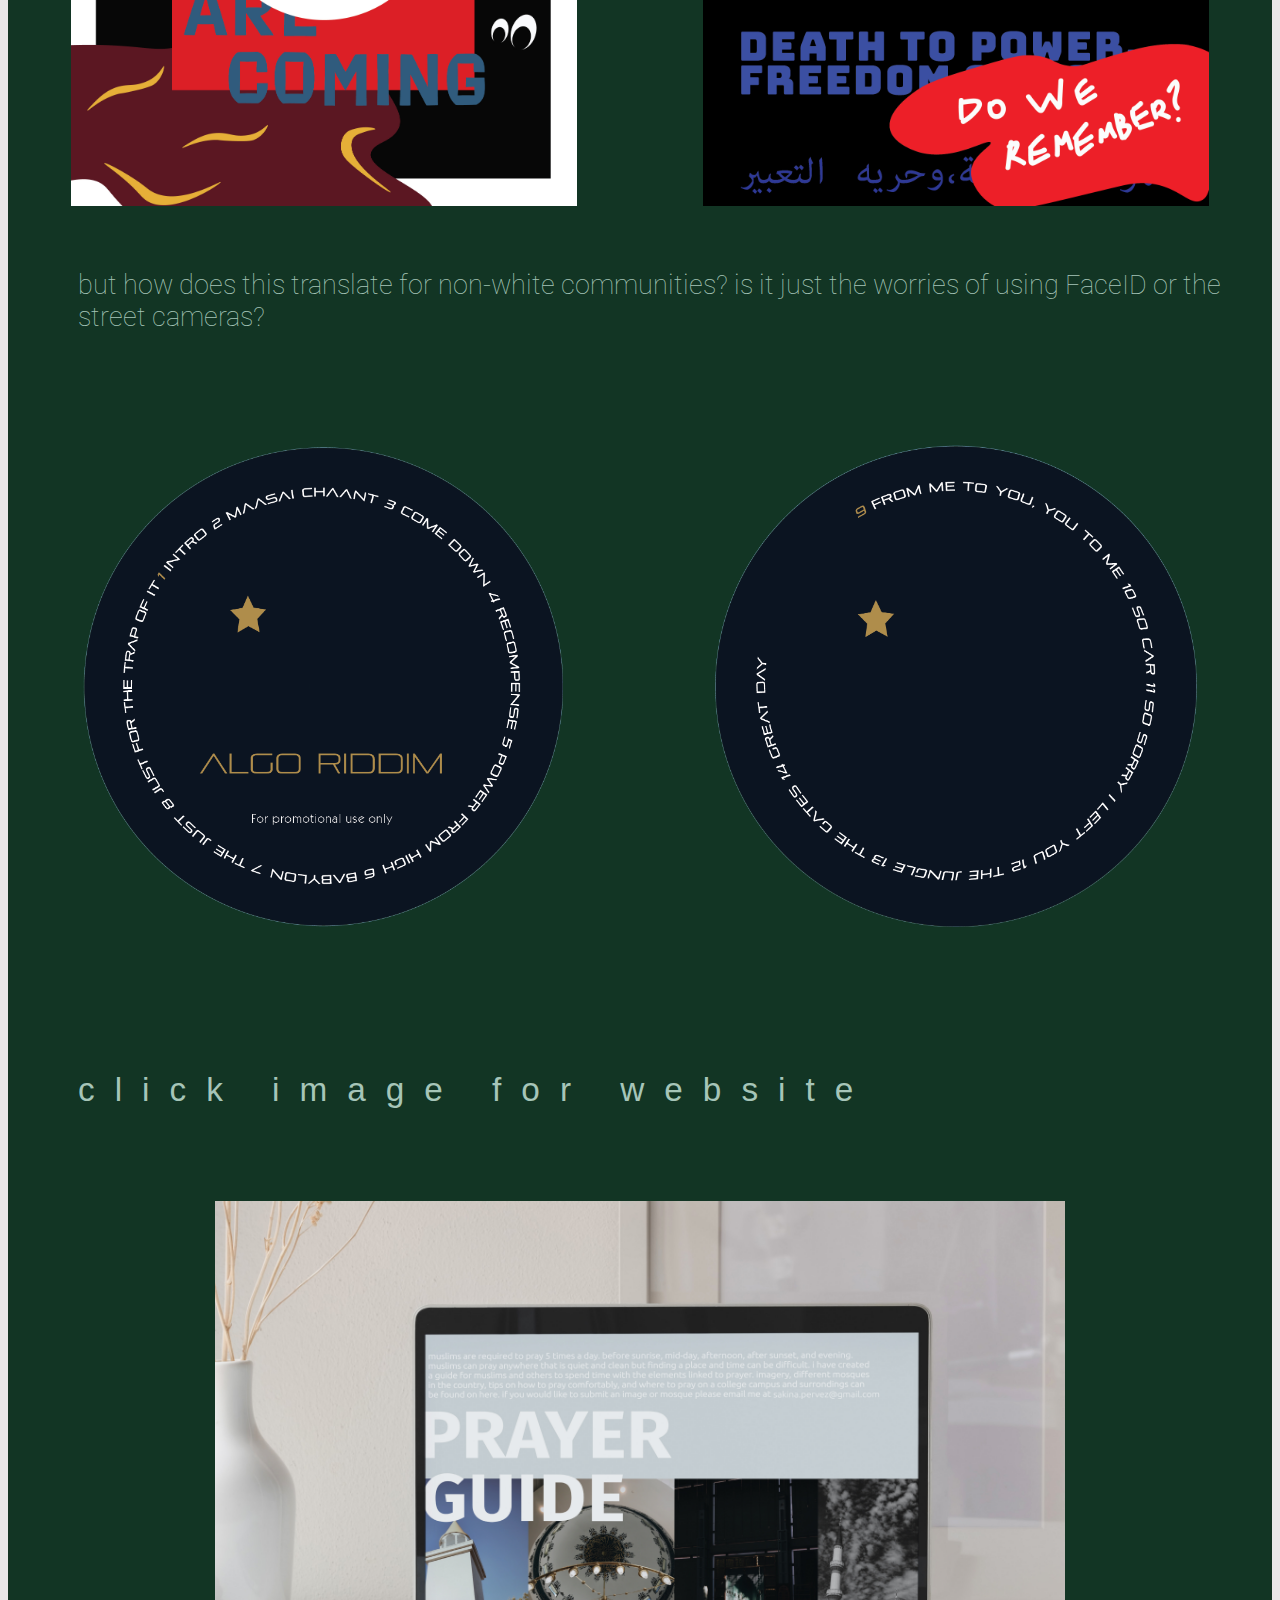
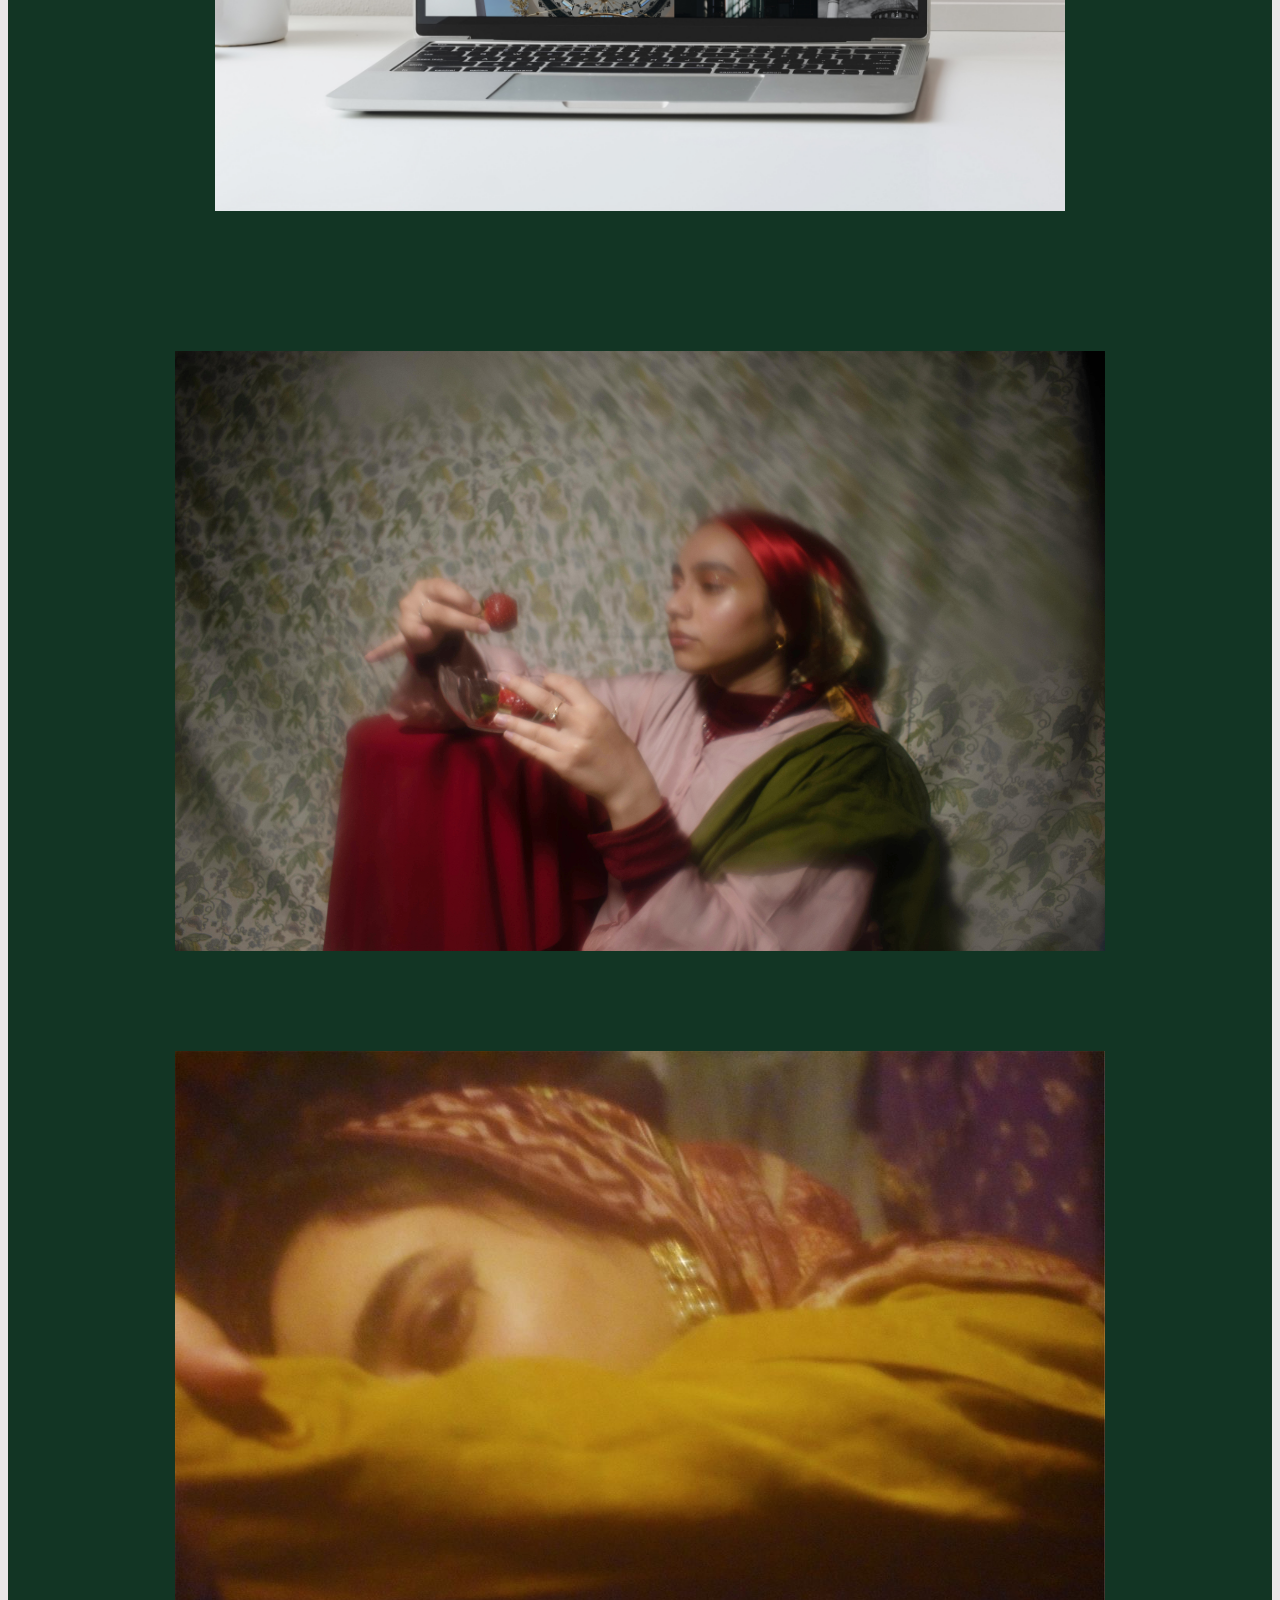
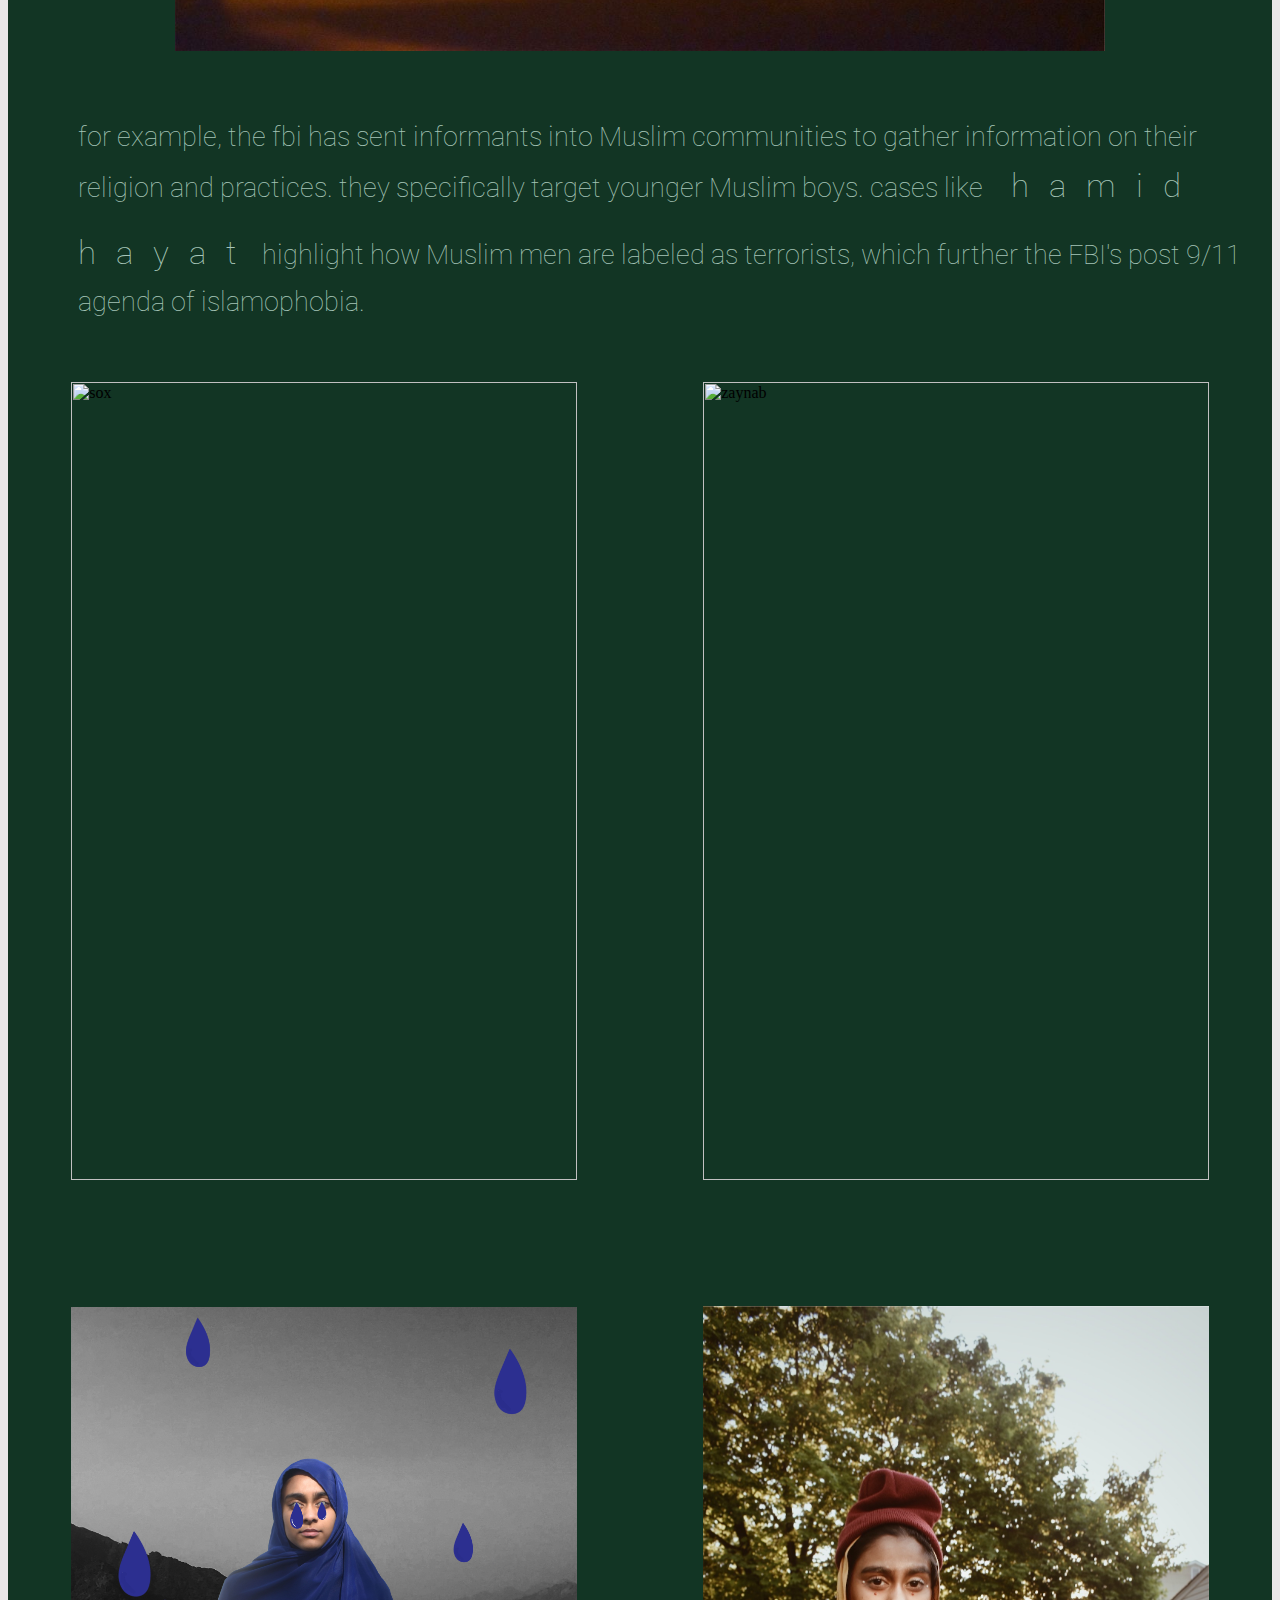
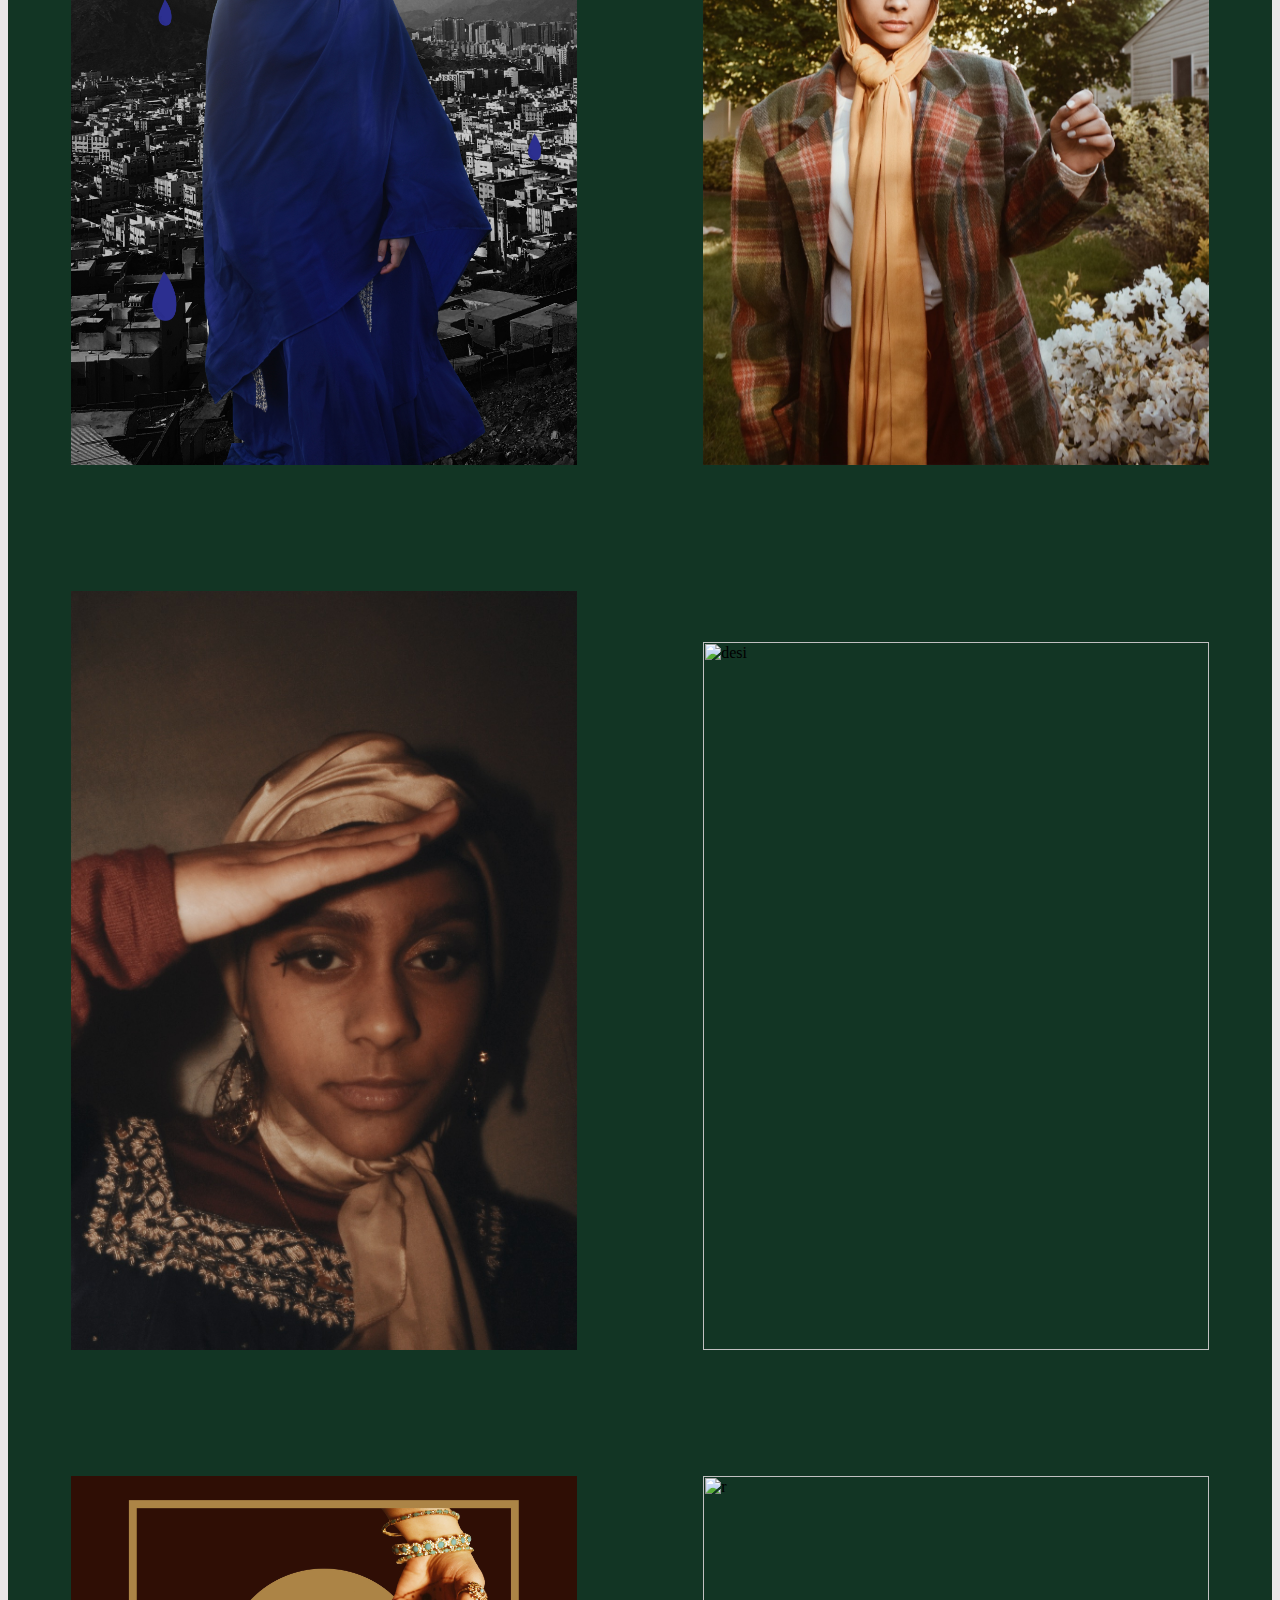
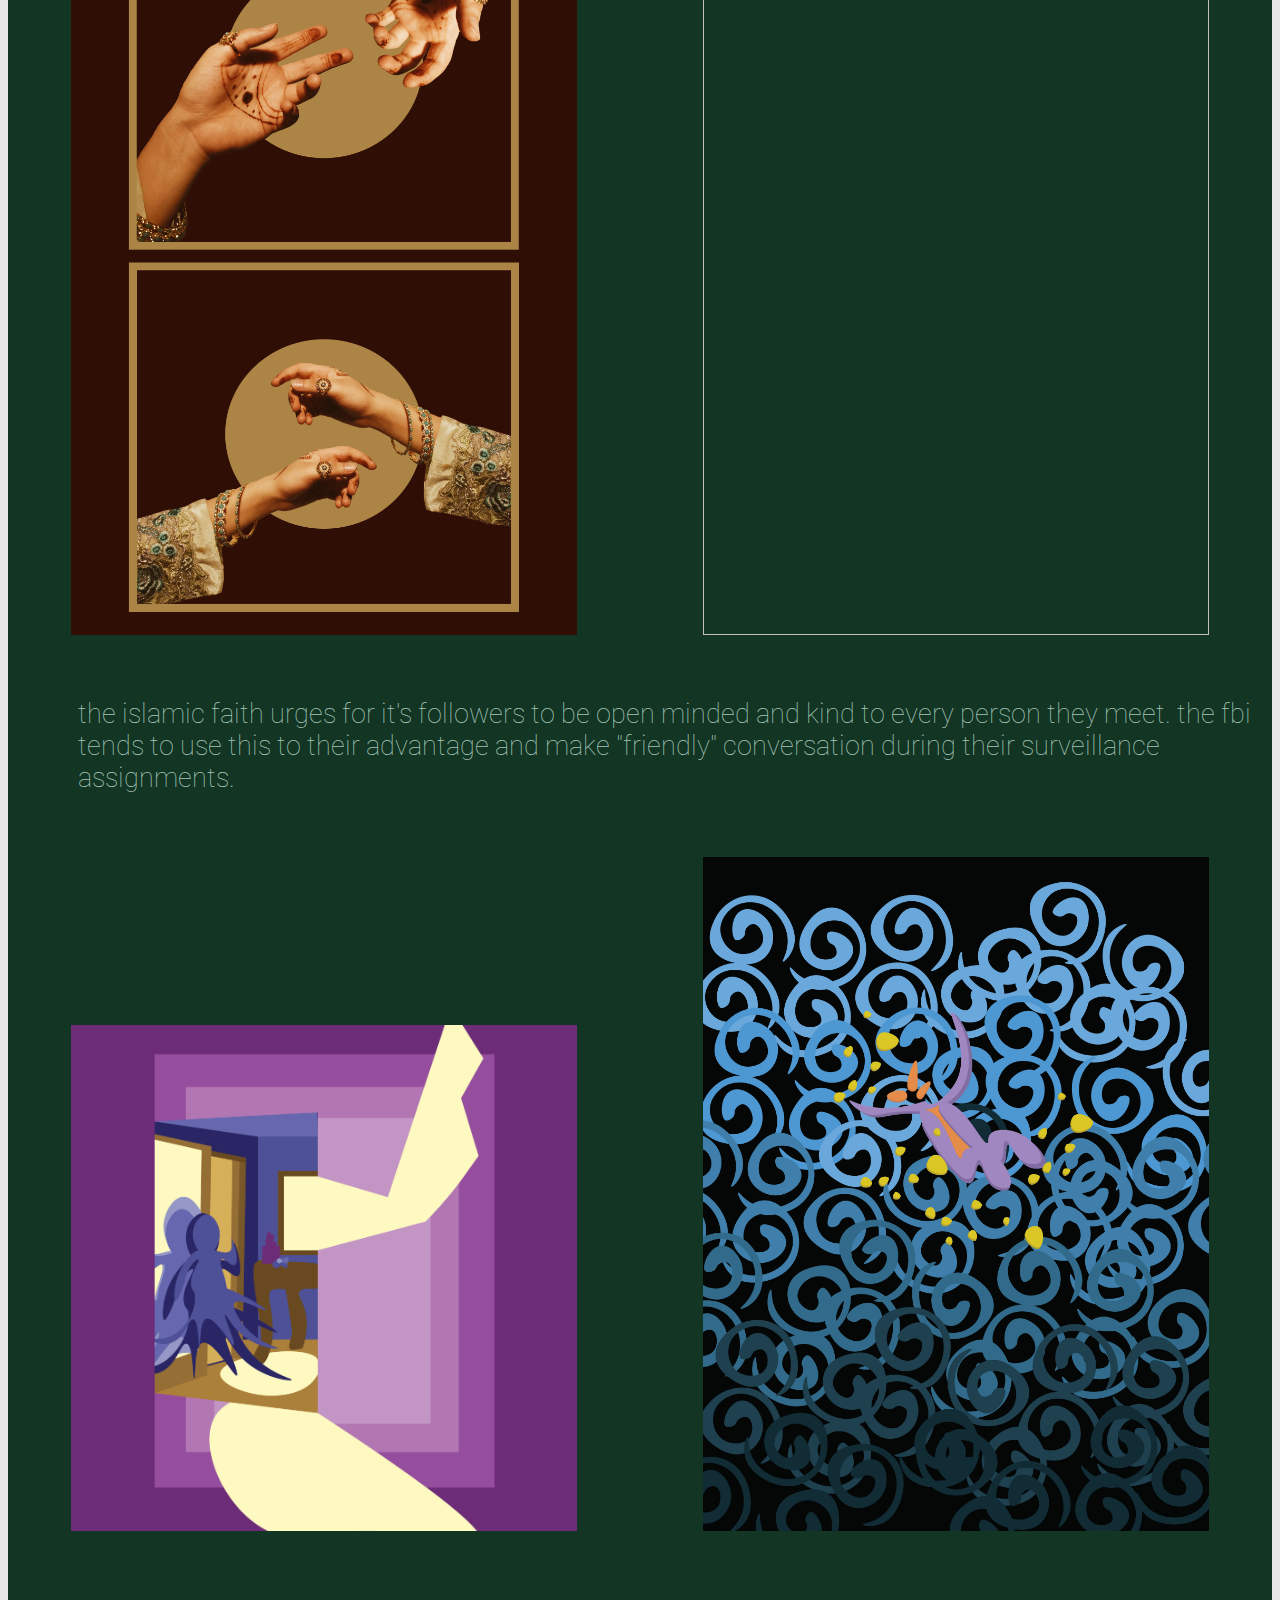
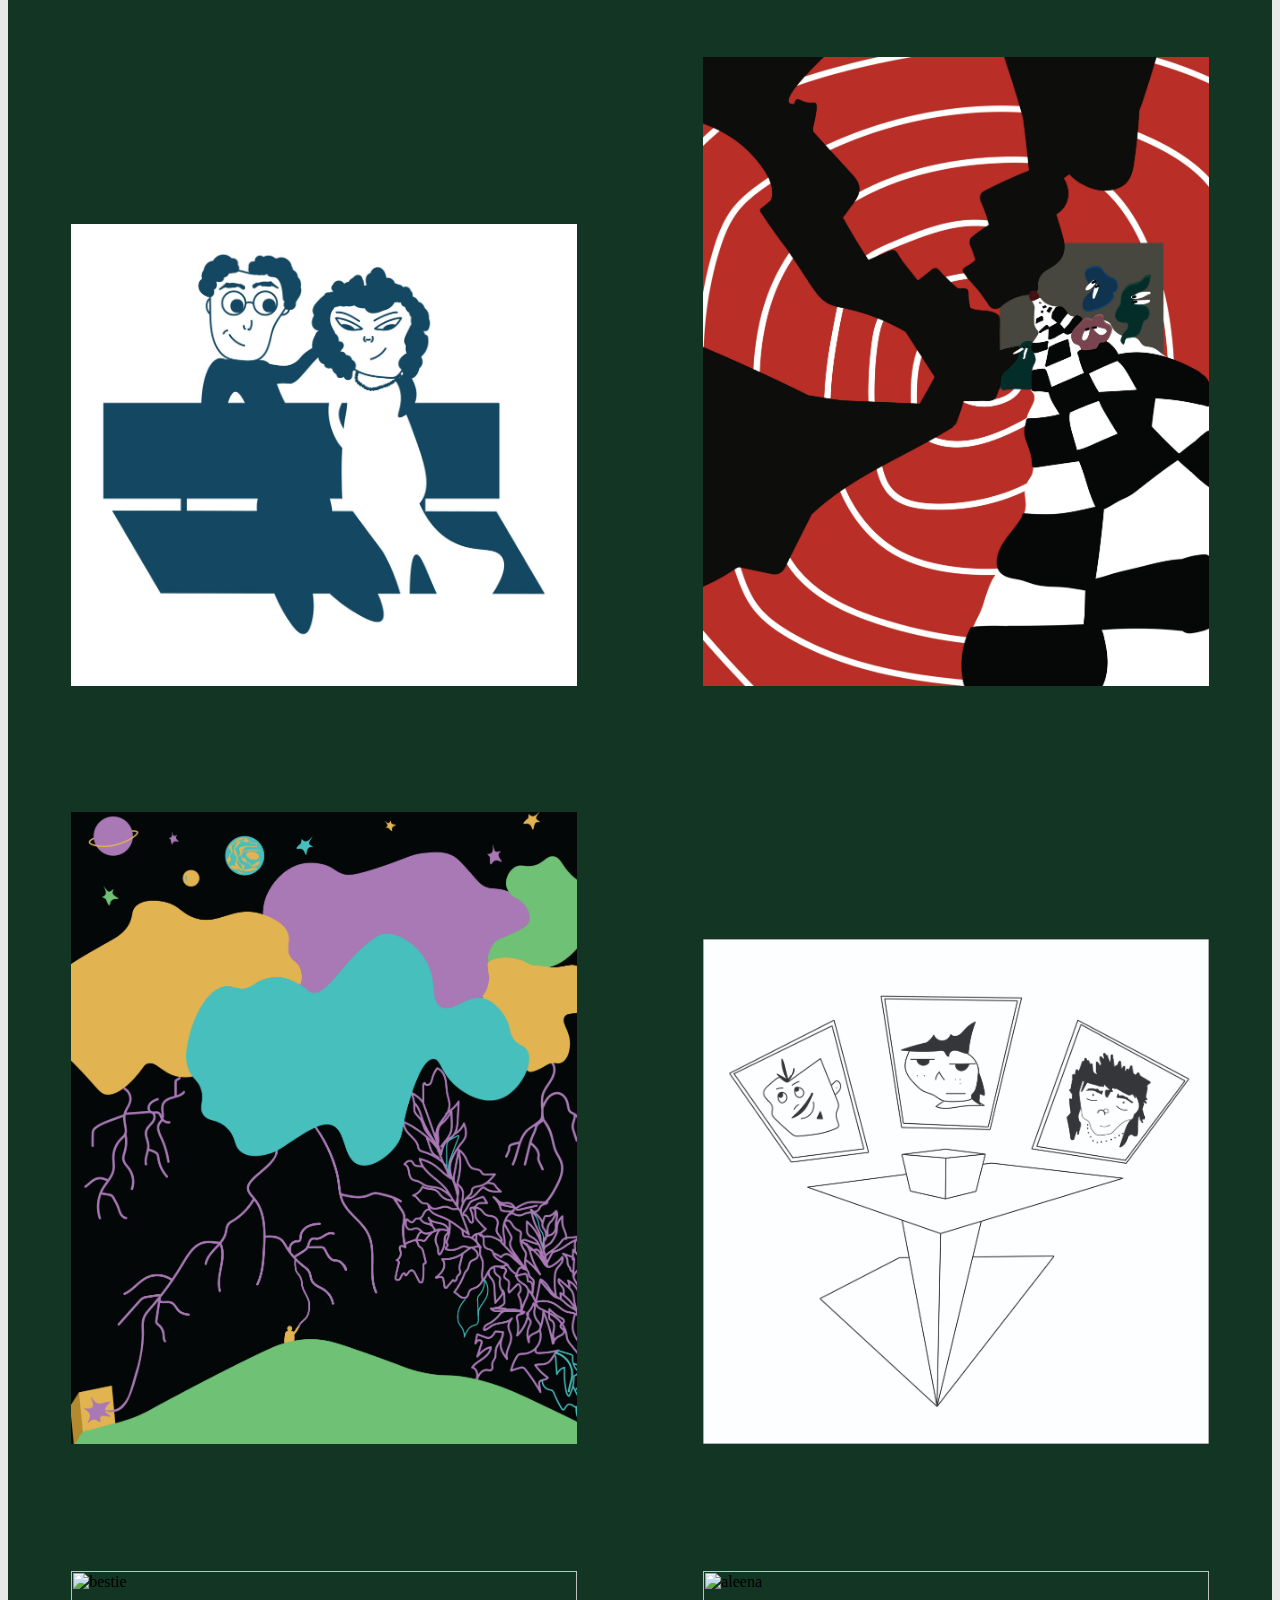
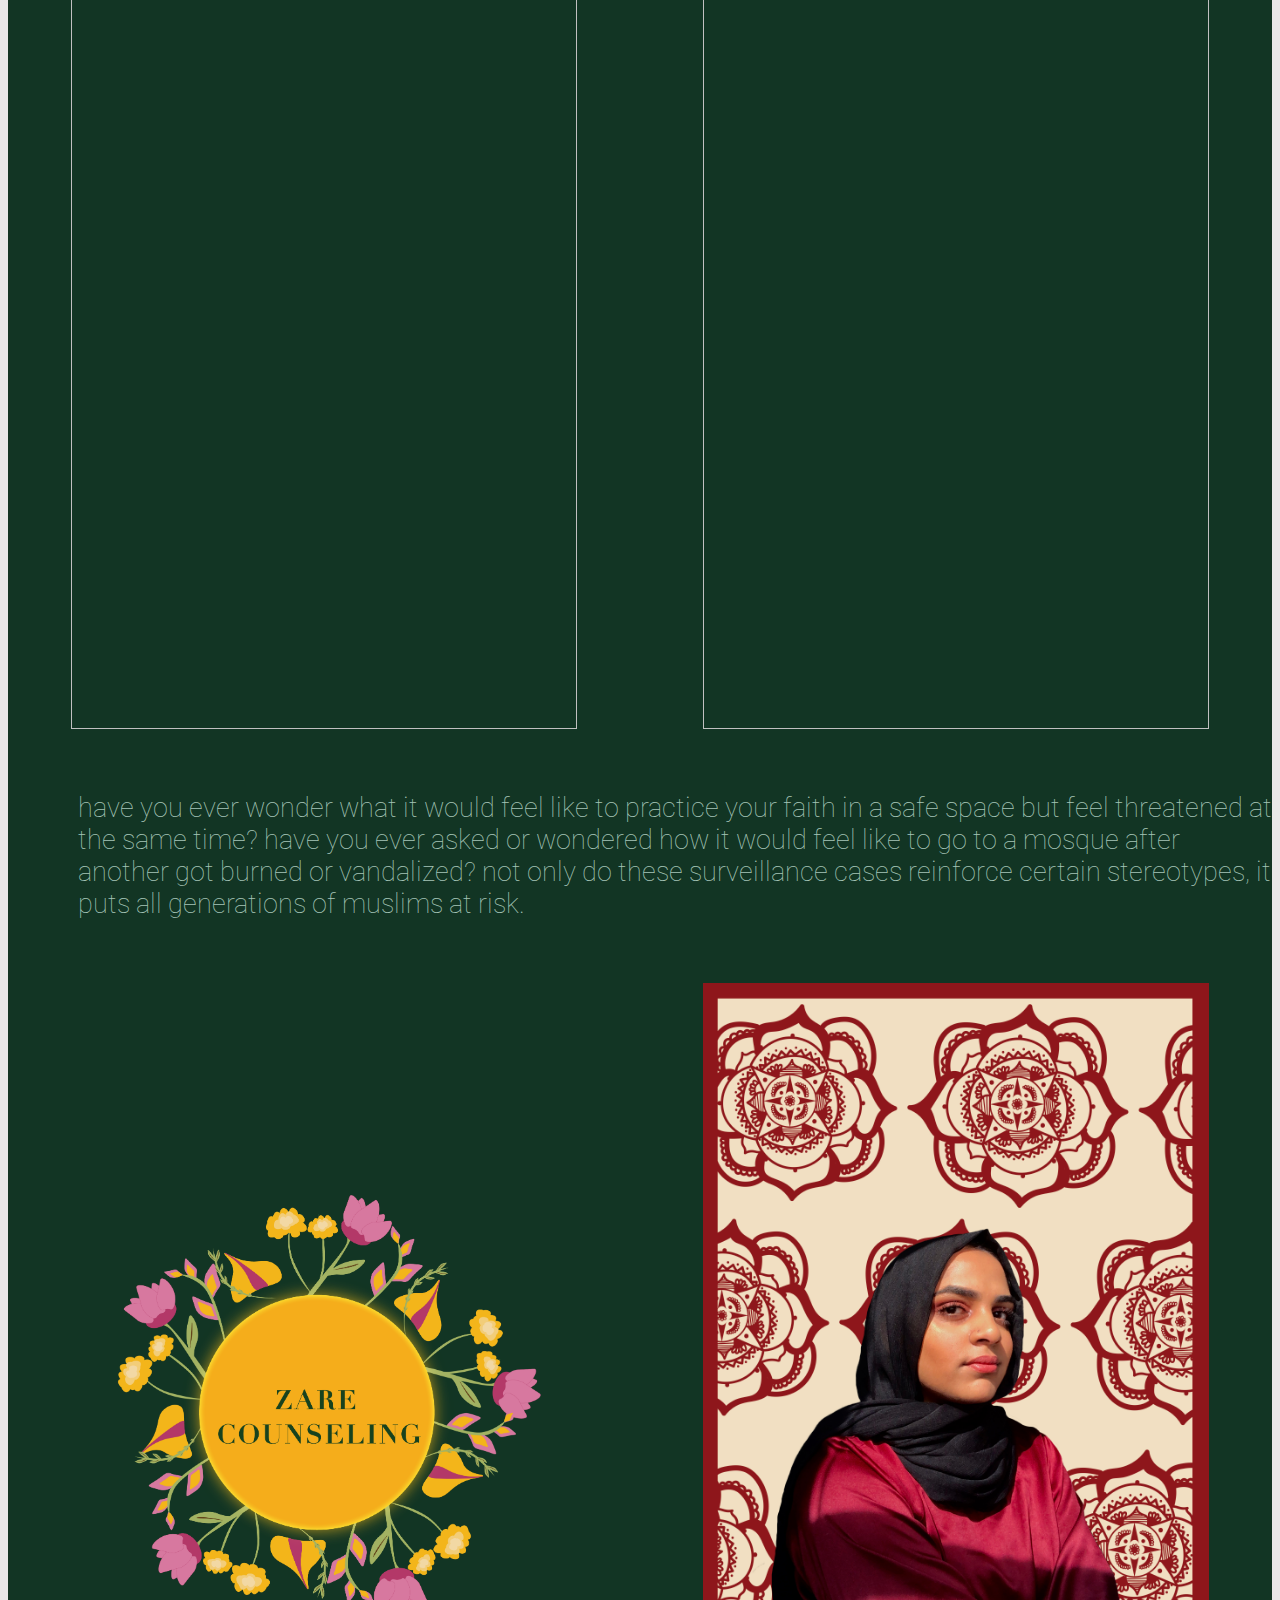
==== commit c2575217: "NEW TEXT" ====
--- a/portfolio.html
+++ b/portfolio.html
@@ -178,7 +178,7 @@
     <!-- text 5 -->
     <div class="background-text">
         <div class="words-back body5">
-            there have been reports on how many cameras surround checkpoint areas in palestine. the palestinian people are stopped and checked mutliple times before being able to go anywhere. how does this affect the settlers on the occupied land? it does not. the IOF and other oppressors are not afraid to be recorded, the surveillance does not bother them because the majority of people who support israel see palestinian people as violent. when a palestinian person is harrassed at a checkpoint, none of the cameras seem to be working. but the act of recording from a cellphone does make a difference.  
+          the islamic faith urges for it's followers to be open minded and kind to every person they meet. the fbi tends to use this to their advantage and make "friendly" conversation during their surveillance assignments.  
         </div>
     </div>
 <!-- illustrations -->
@@ -211,7 +211,7 @@
 <!-- text 6 -->
 <div class="background-text">
     <div class="words-back body6">
-         we get a glimpse of how the palestinian people live everyday through the videos they post to social media. they highlight the israeli-settlers taking their homes and the IOF's agressive and inhumane ways of exisiting. what happens when these types of videos are then sold to other oppressive environments? for example, the Muslim concentration camps in china? how does surveillance play a role in that? 
+        have you ever wonder what it would feel like to practice your faith in a safe space but feel threatened at the same time? have you ever asked or wondered how it would feel like to go to a mosque after another got burned or vandalized? not only do these surveillance cases reinforce certain stereotypes, it puts all generations of muslims at risk. 
     </div>
 </div>
 <div class="half-width-image aneeza">
@@ -232,22 +232,12 @@
     </div>
 </div>
 <!-- videos -->
-<div style="padding:56.25% 0 0 0;position:relative;"><iframe src="https://player.vimeo.com/video/698484297?h=ddd1538359&amp;badge=0&amp;autopause=0&amp;player_id=0&amp;app_id=58479" frameborder="0" allow="autoplay; fullscreen; picture-in-picture" allowfullscreen style="position:absolute;top:0;left:0;width:100%;height:100%;" title="media_22.mp4"></iframe></div><script src="https://player.vimeo.com/api/player.js"></script>
-    </div>
-    <div class="design">
-        <video width="720" height="640" controls>
-        <source src=”https://vimeo.com/618730363” type=video/ogg>
-        <source src="P1_final_1.mp4" type=video/mp4>
-        </video>
-    </div>
-
-    <div class="design2">
-        <video width="720" height="640" controls>
-        <source src=”https://vimeo.com/606897943” type=video/ogg>
-        <source src="haiku_final.mp4" type=video/mp4>
-        </video>
-    </div>
-</div>
+<div class="videos">
+    <iframe id="vid"src="https://player.vimeo.com/video/679859825?h=837d837ce5&amp;badge=0&amp;autopause=0&amp;player_id=0&amp;app_id=58479" width="1080" height="520" frameborder="0" allow="autoplay; fullscreen; picture-in-picture" allowfullscreen title="media_text_f.mp4"></iframe>
+    <iframe src="https://player.vimeo.com/video/618730363?h=dc1c2571d3&amp;badge=0&amp;autopause=0&amp;player_id=0&amp;app_id=58479" width="1080" height="520" frameborder="0" allow="autoplay; fullscreen; picture-in-picture" allowfullscreen title="P1_final_1.mp4"></iframe>
+    <iframe src="https://player.vimeo.com/video/606897943?h=72572350c1&amp;badge=0&amp;autopause=0&amp;player_id=0&amp;app_id=58479" width="1080" height="520" frameborder="0" allow="autoplay; fullscreen; picture-in-picture" allowfullscreen title="haiku"></iframe>
+</div>
+
 
 
 
--- a/portfolio.css
+++ b/portfolio.css
@@ -293,6 +293,9 @@
     width: 100%;
     flex-direction: column;
     flex-wrap: wrap;
+    gap: 100px;
+    margin-top: 70px;
+    margin-bottom: 70px;
 }
 .back2 {
     display: flex;
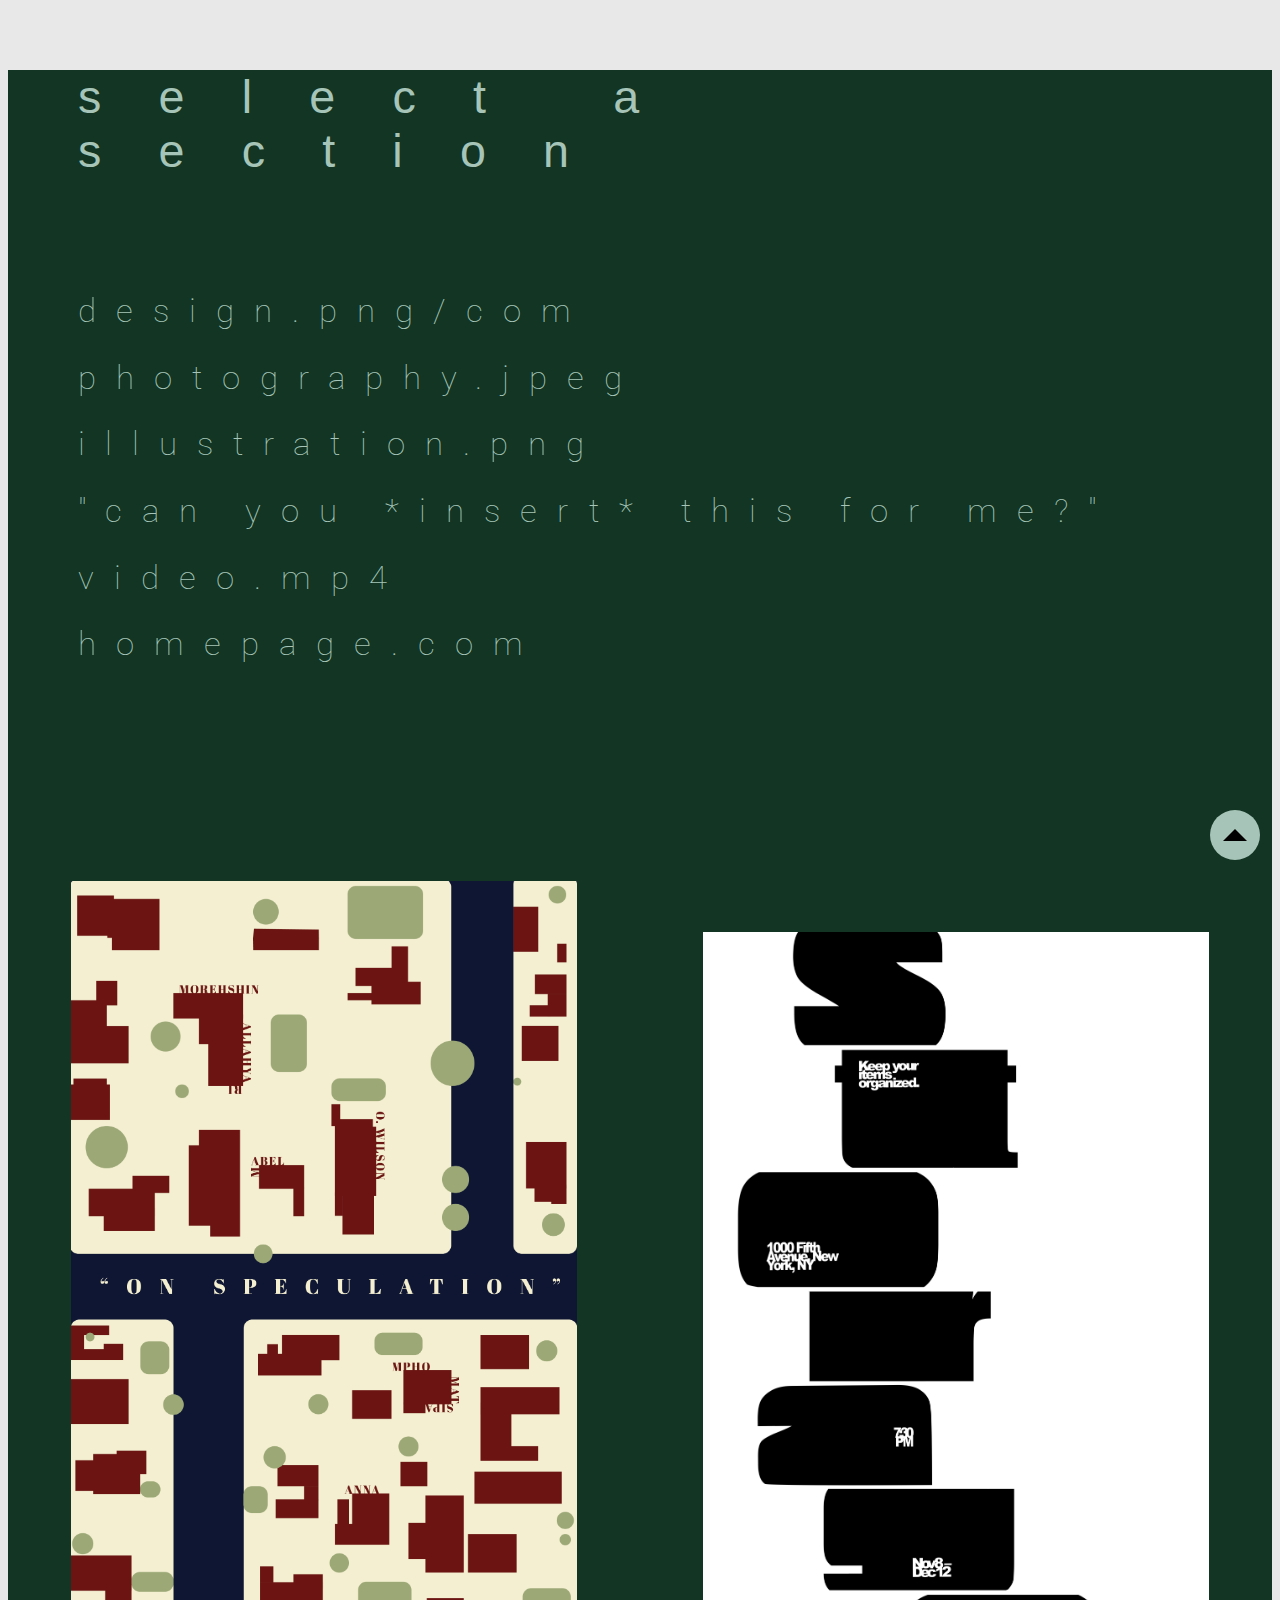
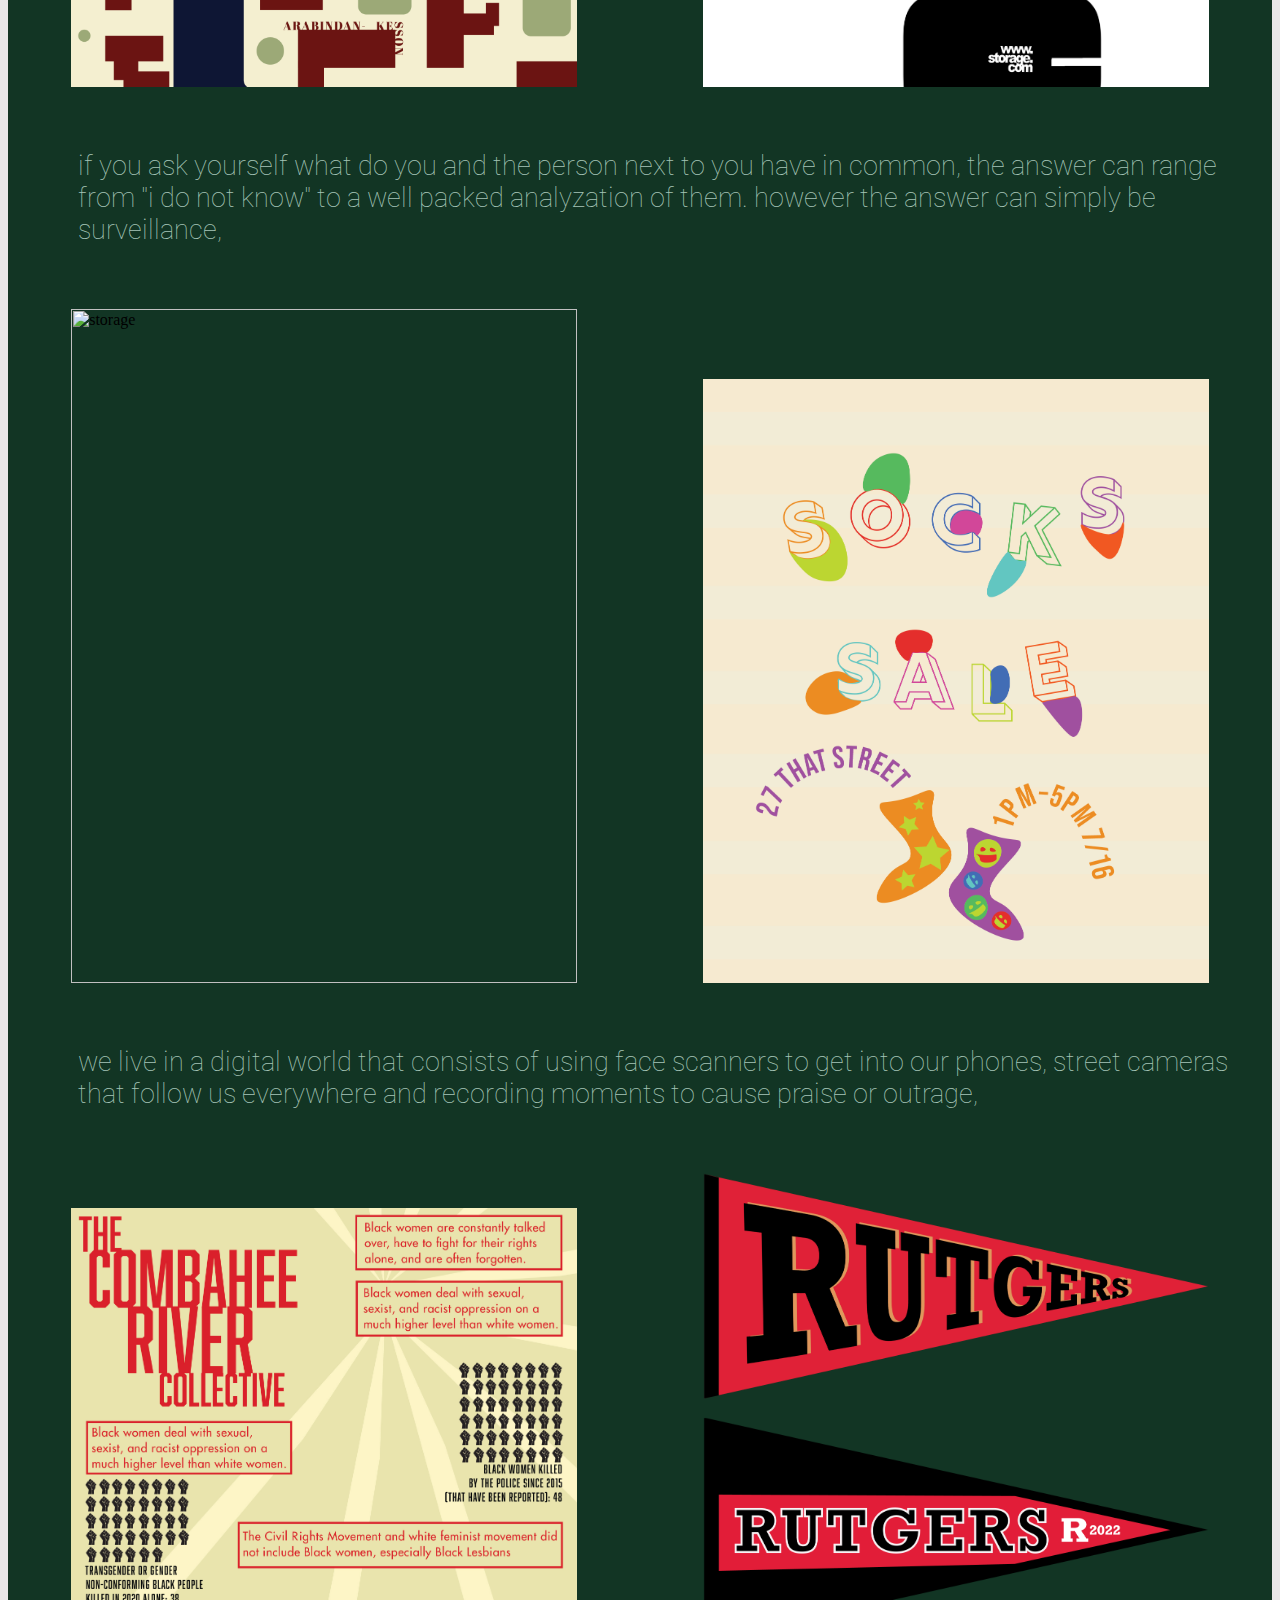
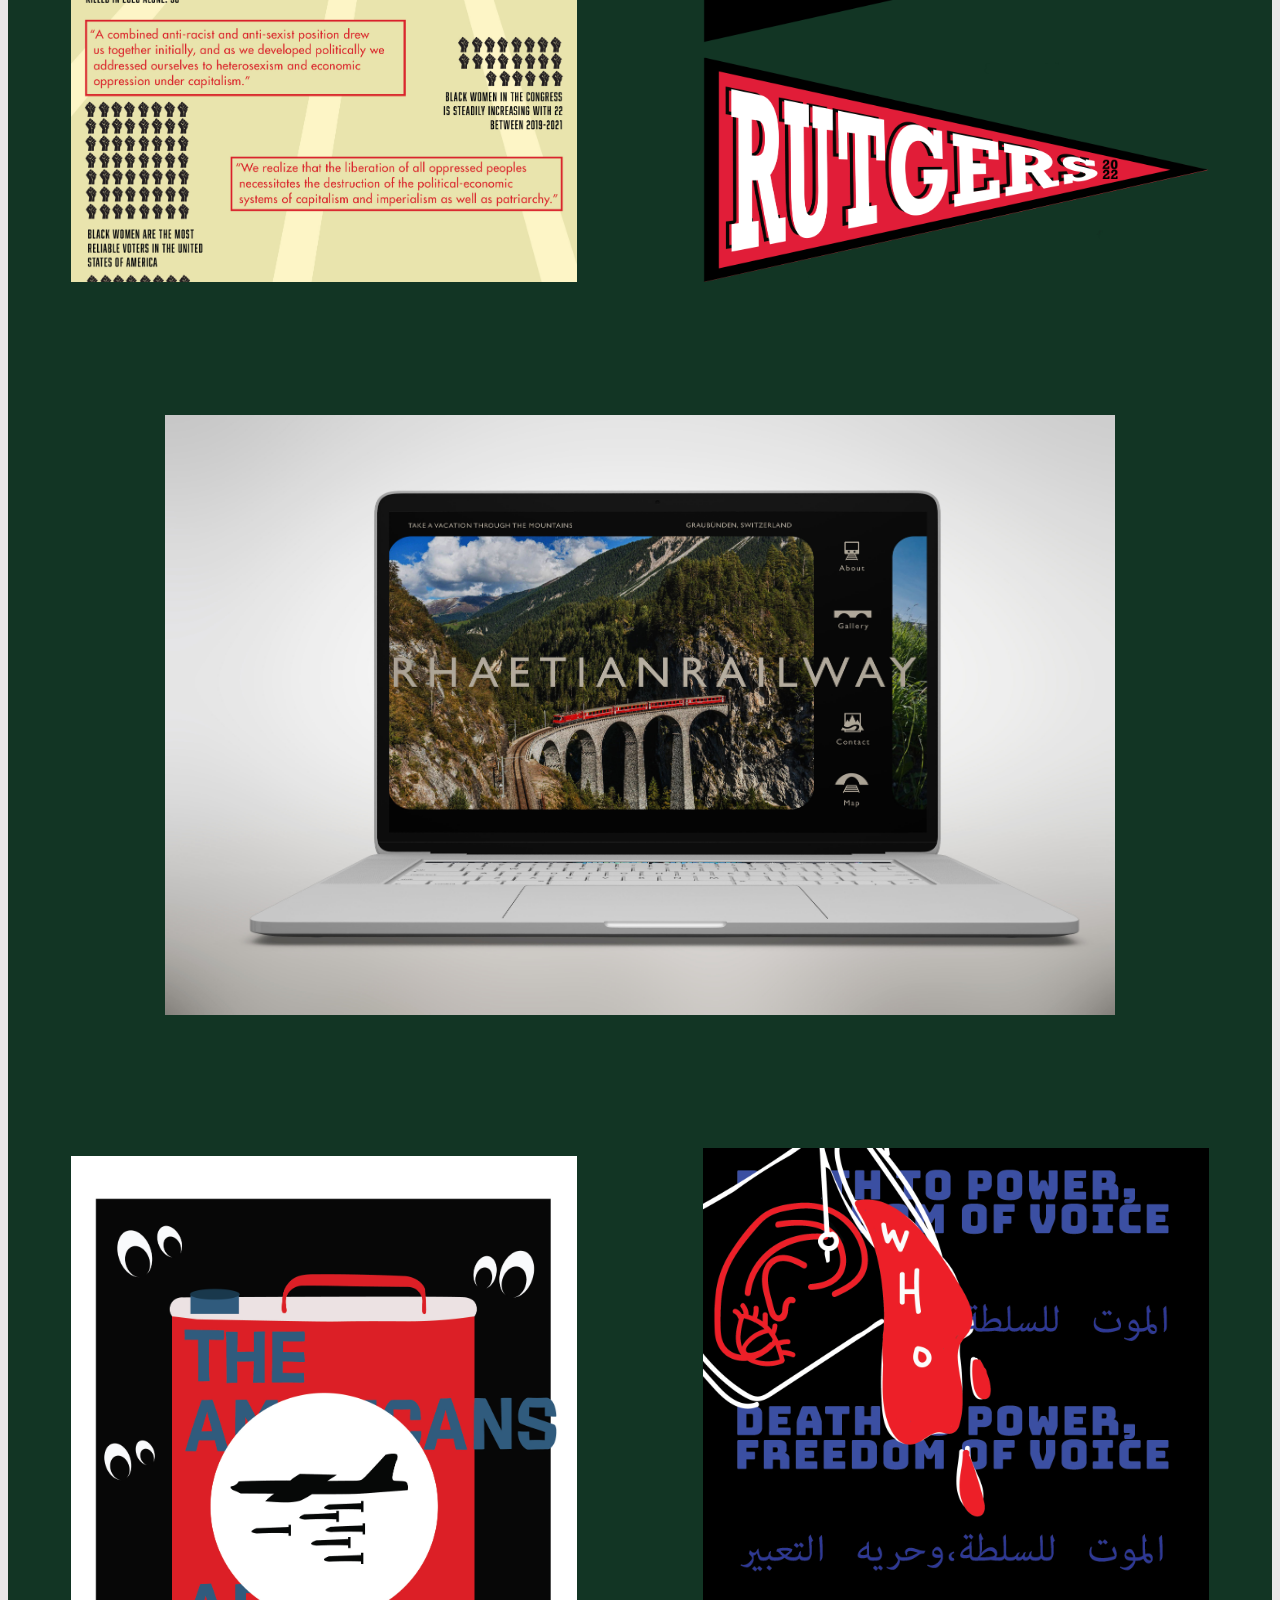
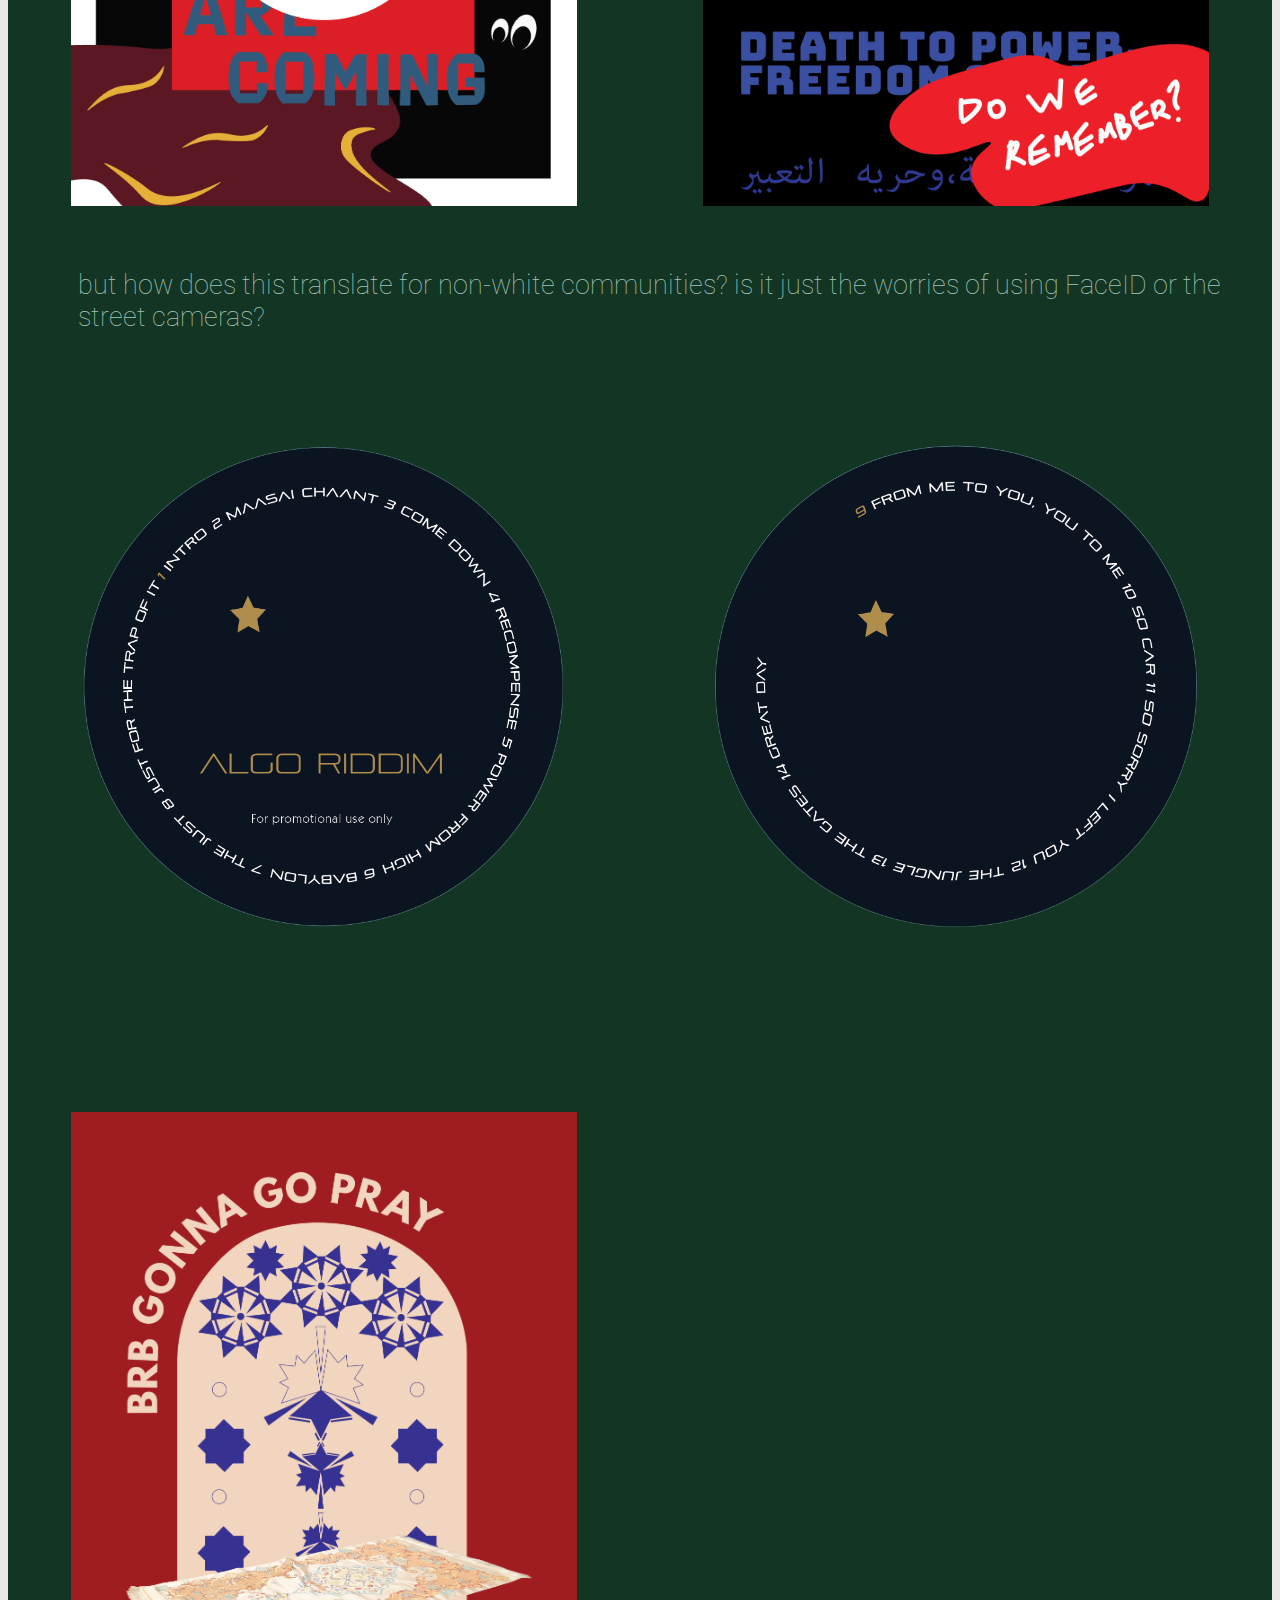
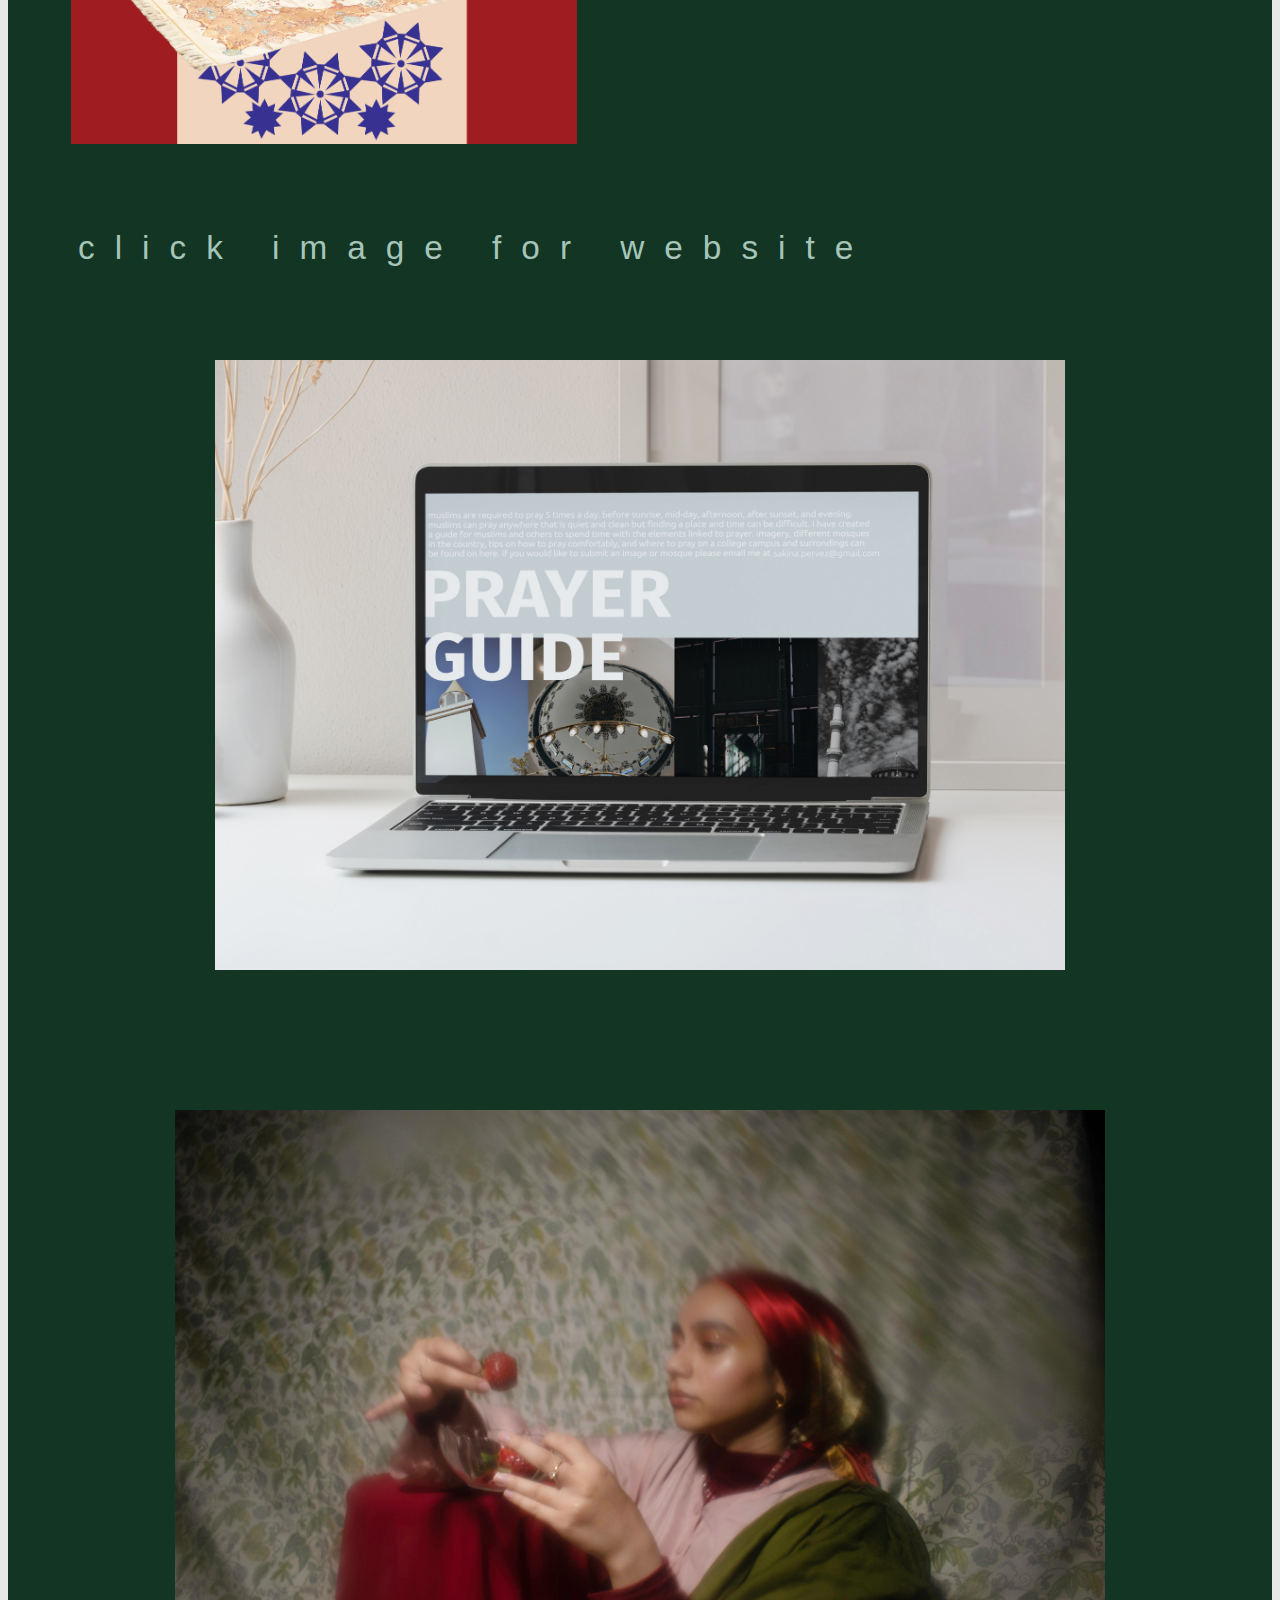
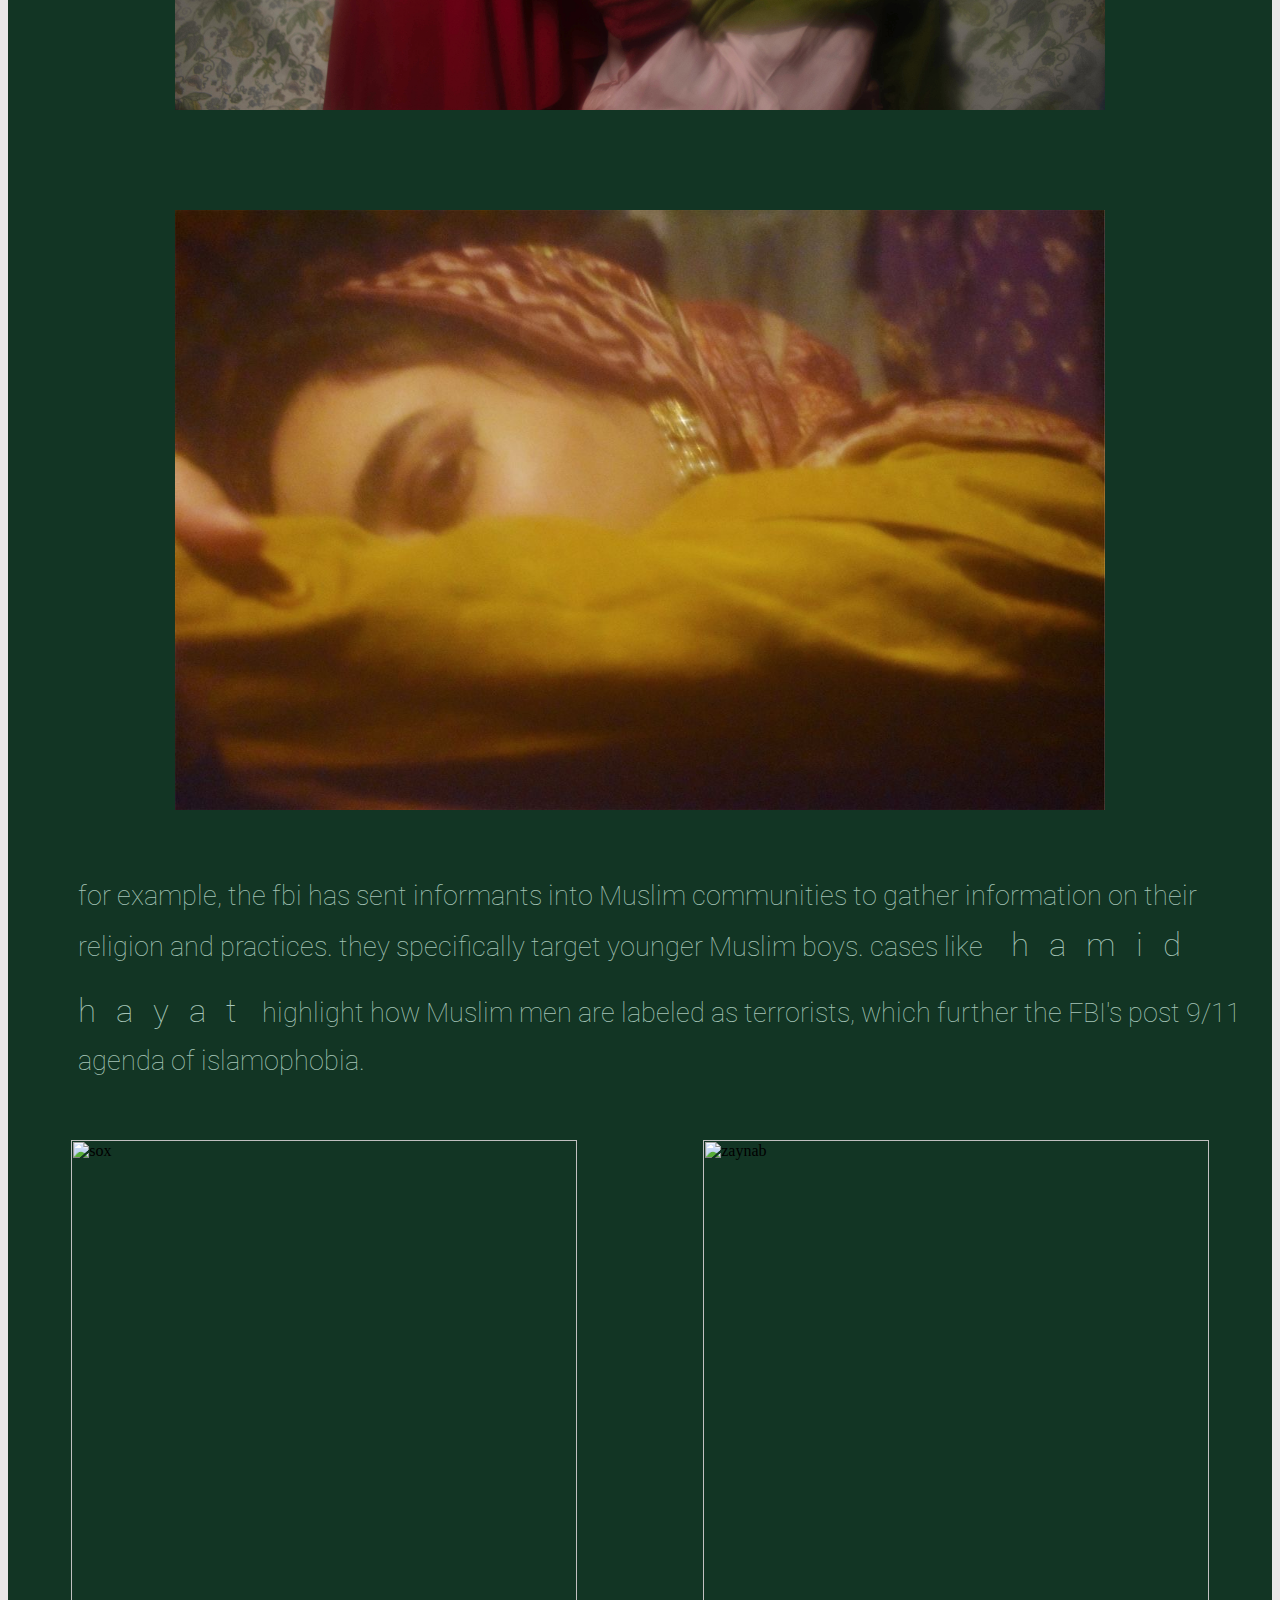
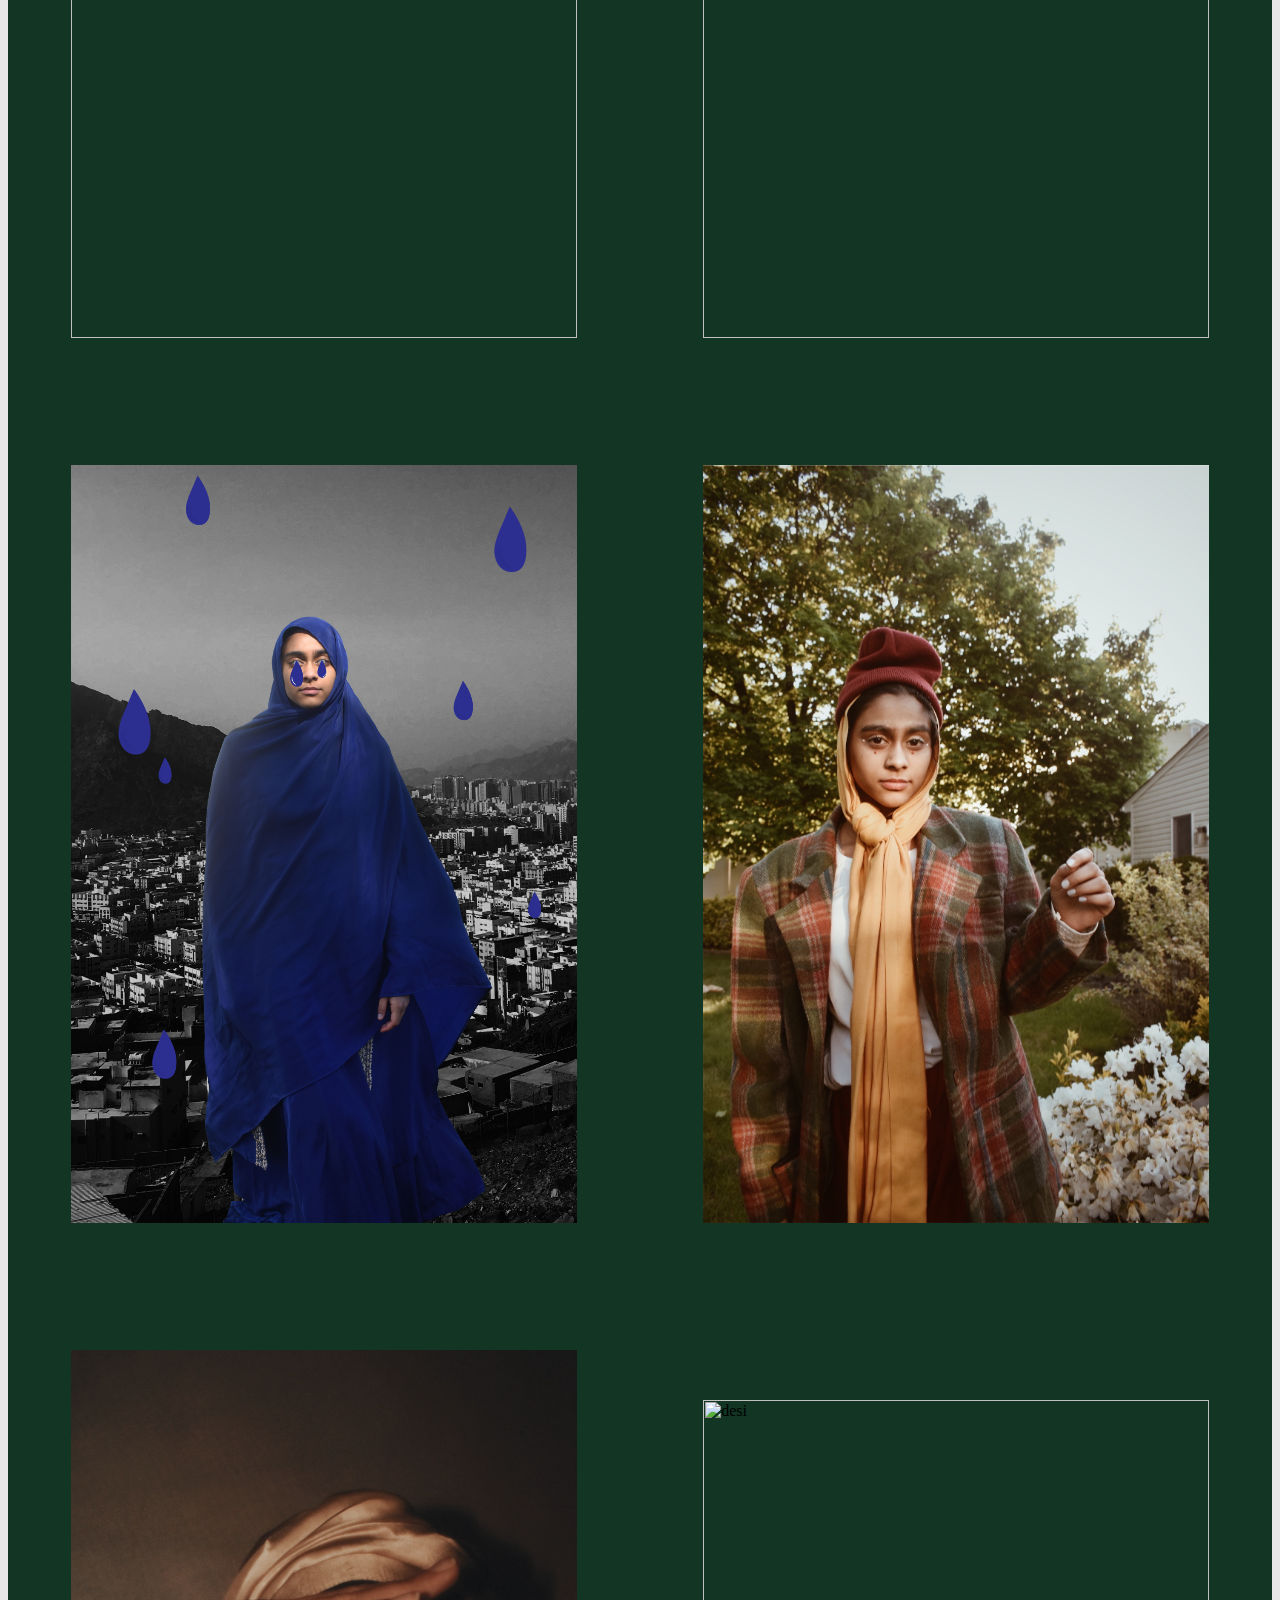
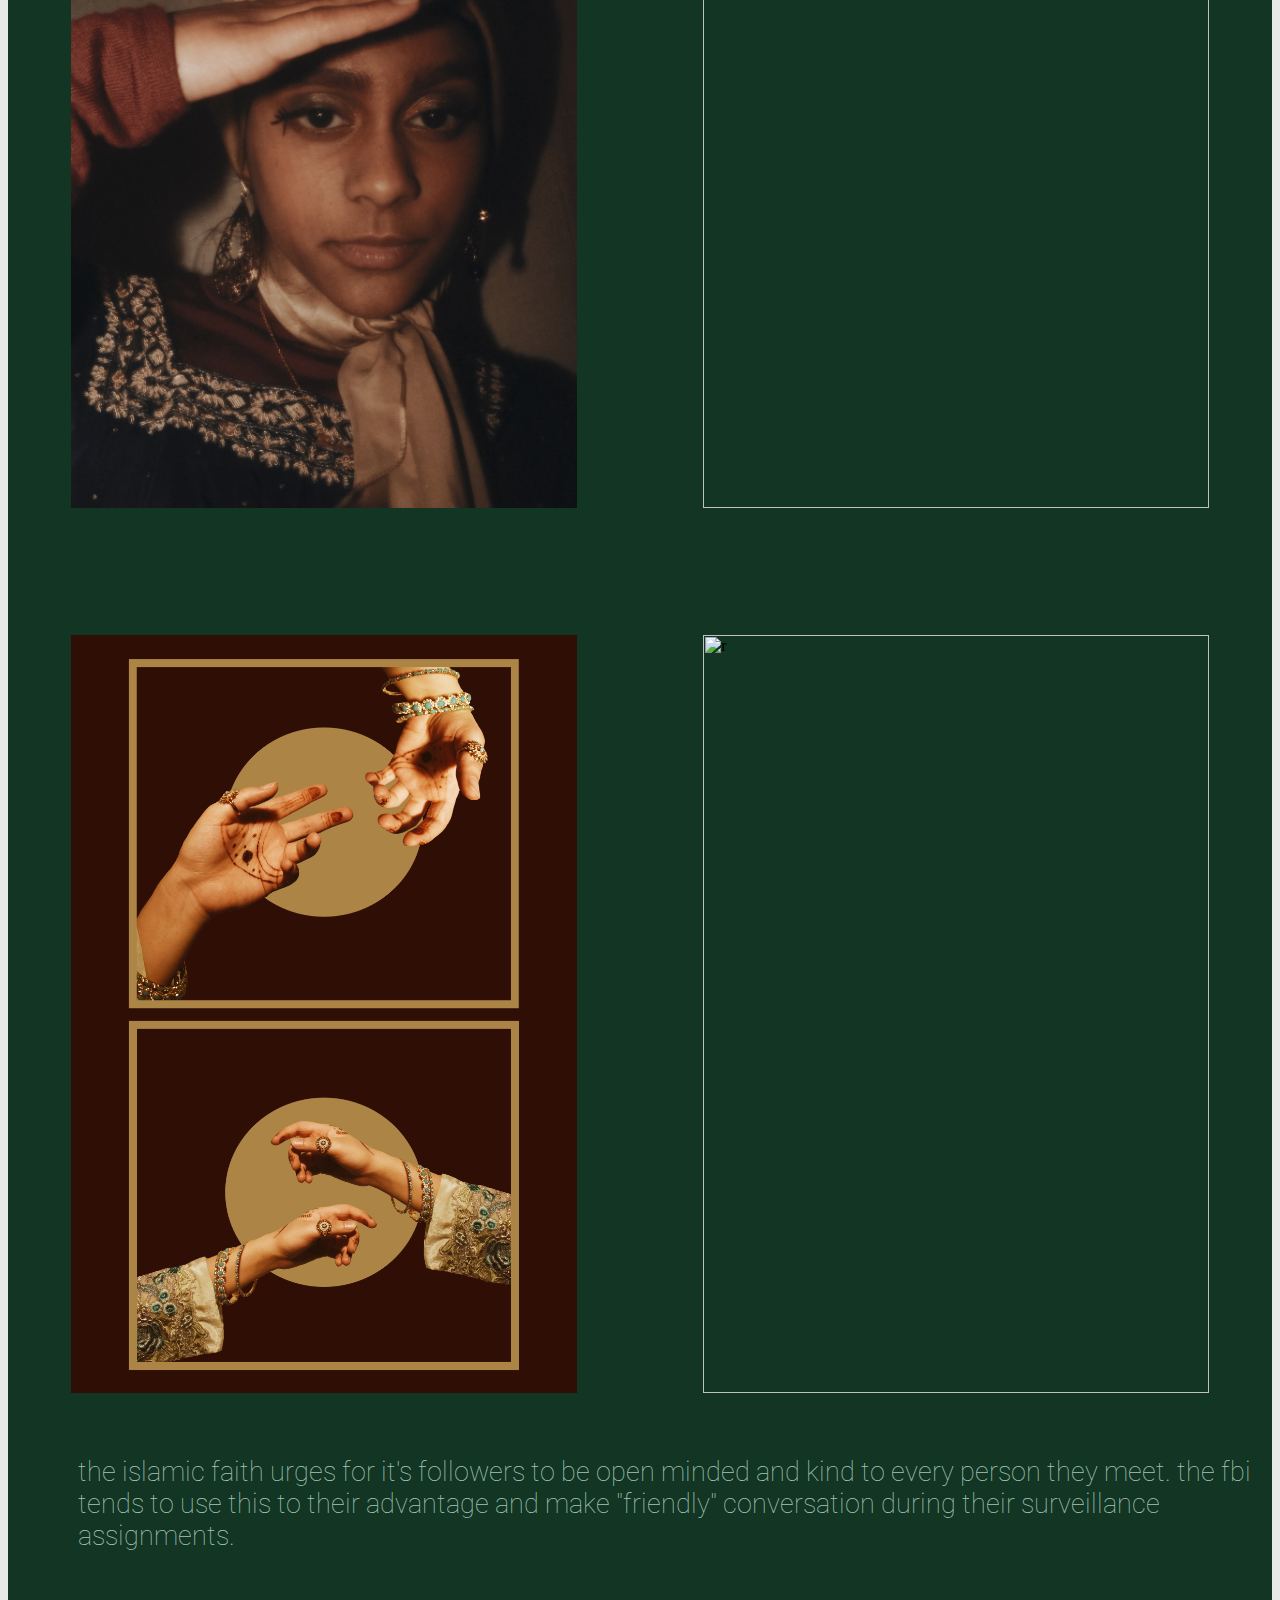
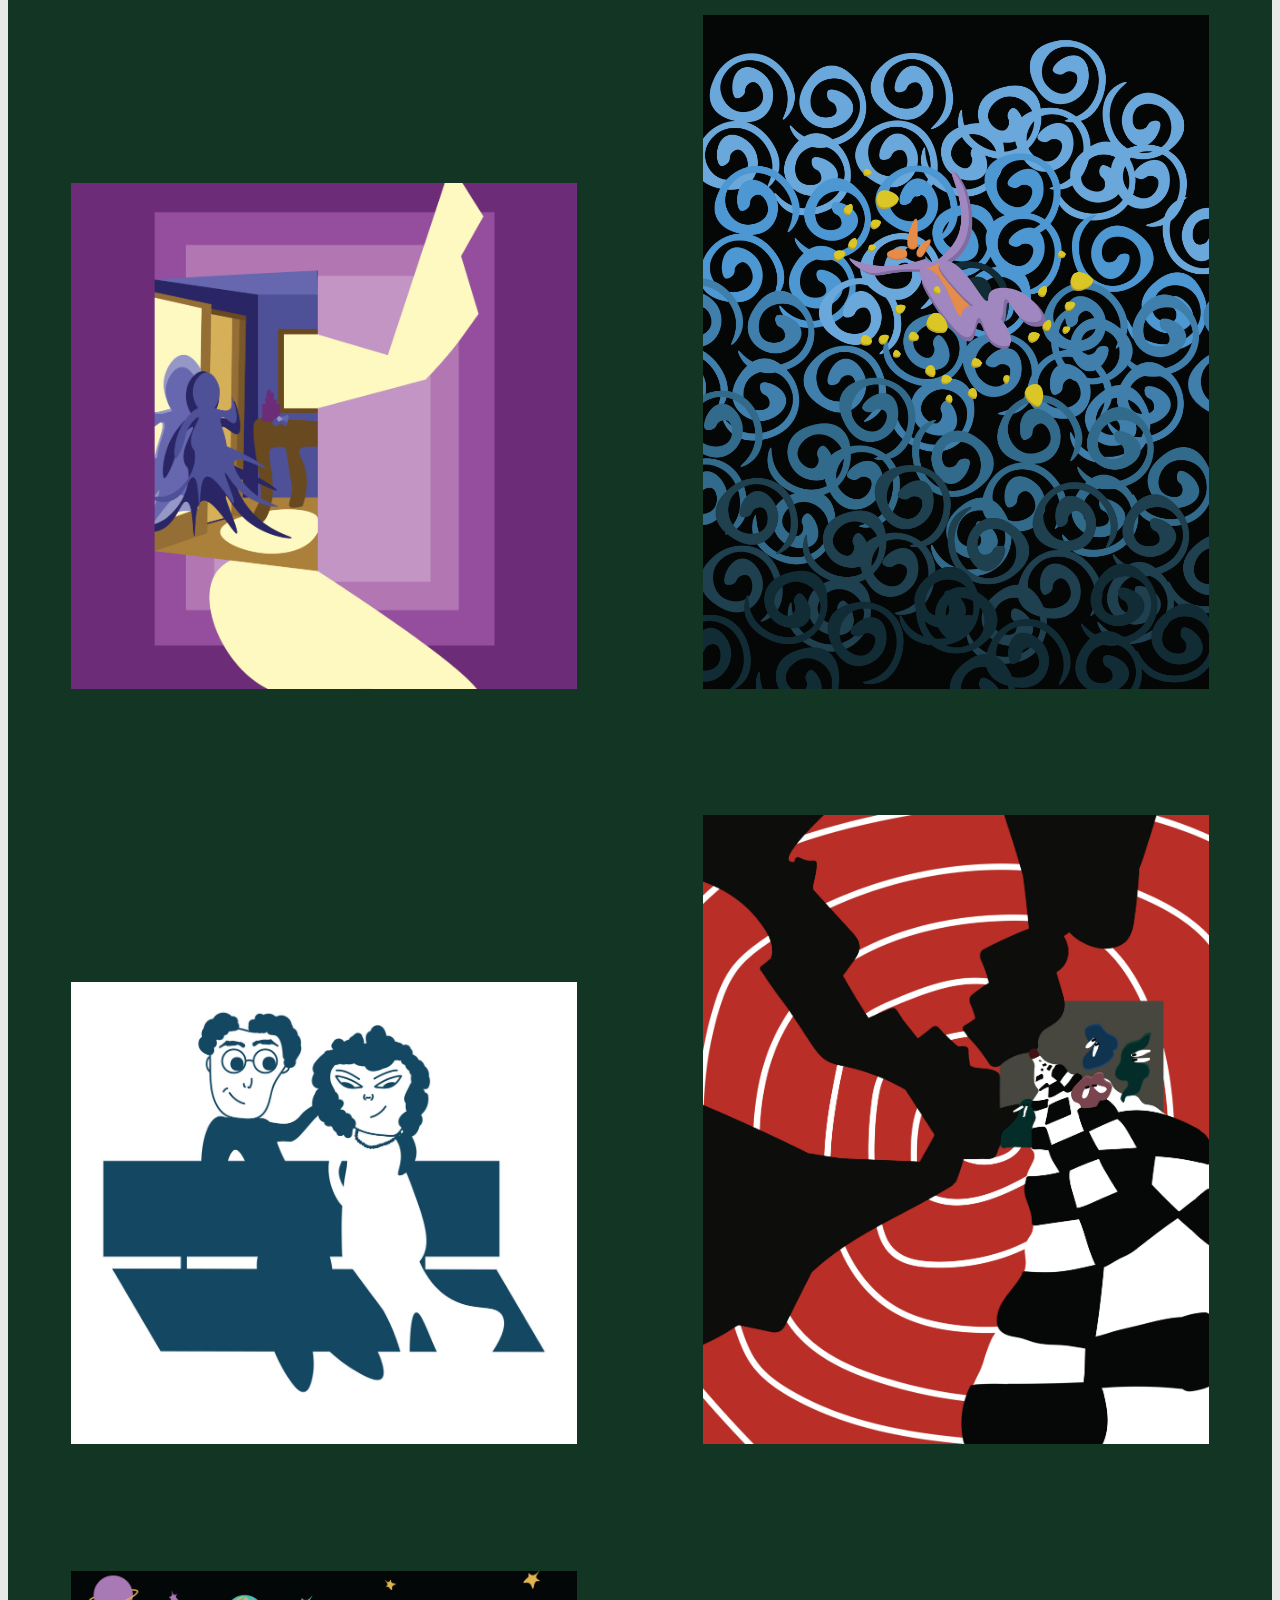
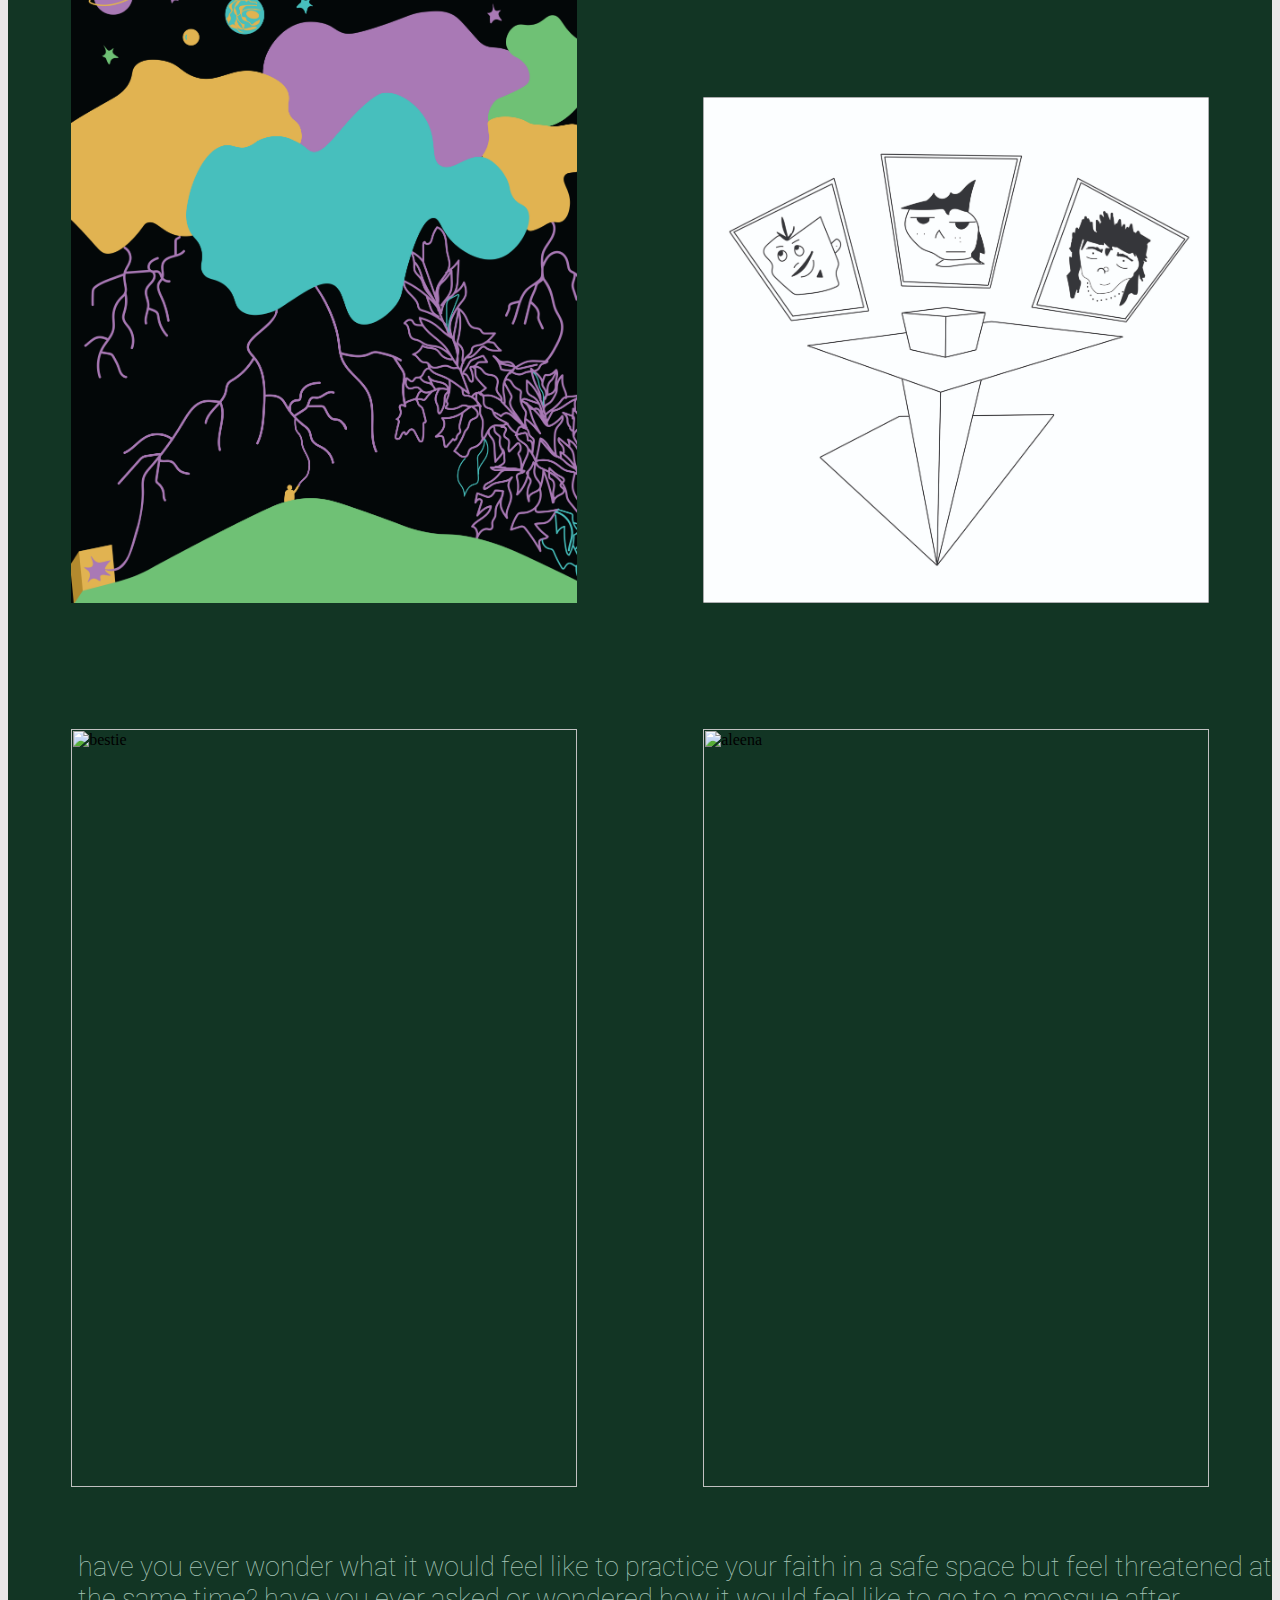
==== commit 1ba4e56b: "Update portfolio.html" ====
--- a/portfolio.html
+++ b/portfolio.html
@@ -120,6 +120,9 @@
         <div class="half-width-image center">
             <img src="centerlabel_final-03.png" alt="center" width="500" height="520">
         </div>
+        <div class="half-width-image rug">
+            <img src="rugz_insta-02.png" alt="center" width="500" height="520">
+        </div>
         <!-- umm experiment -->
     <h1 id="web"> click image for website</h1>
     <div class= "prayerwebsite">
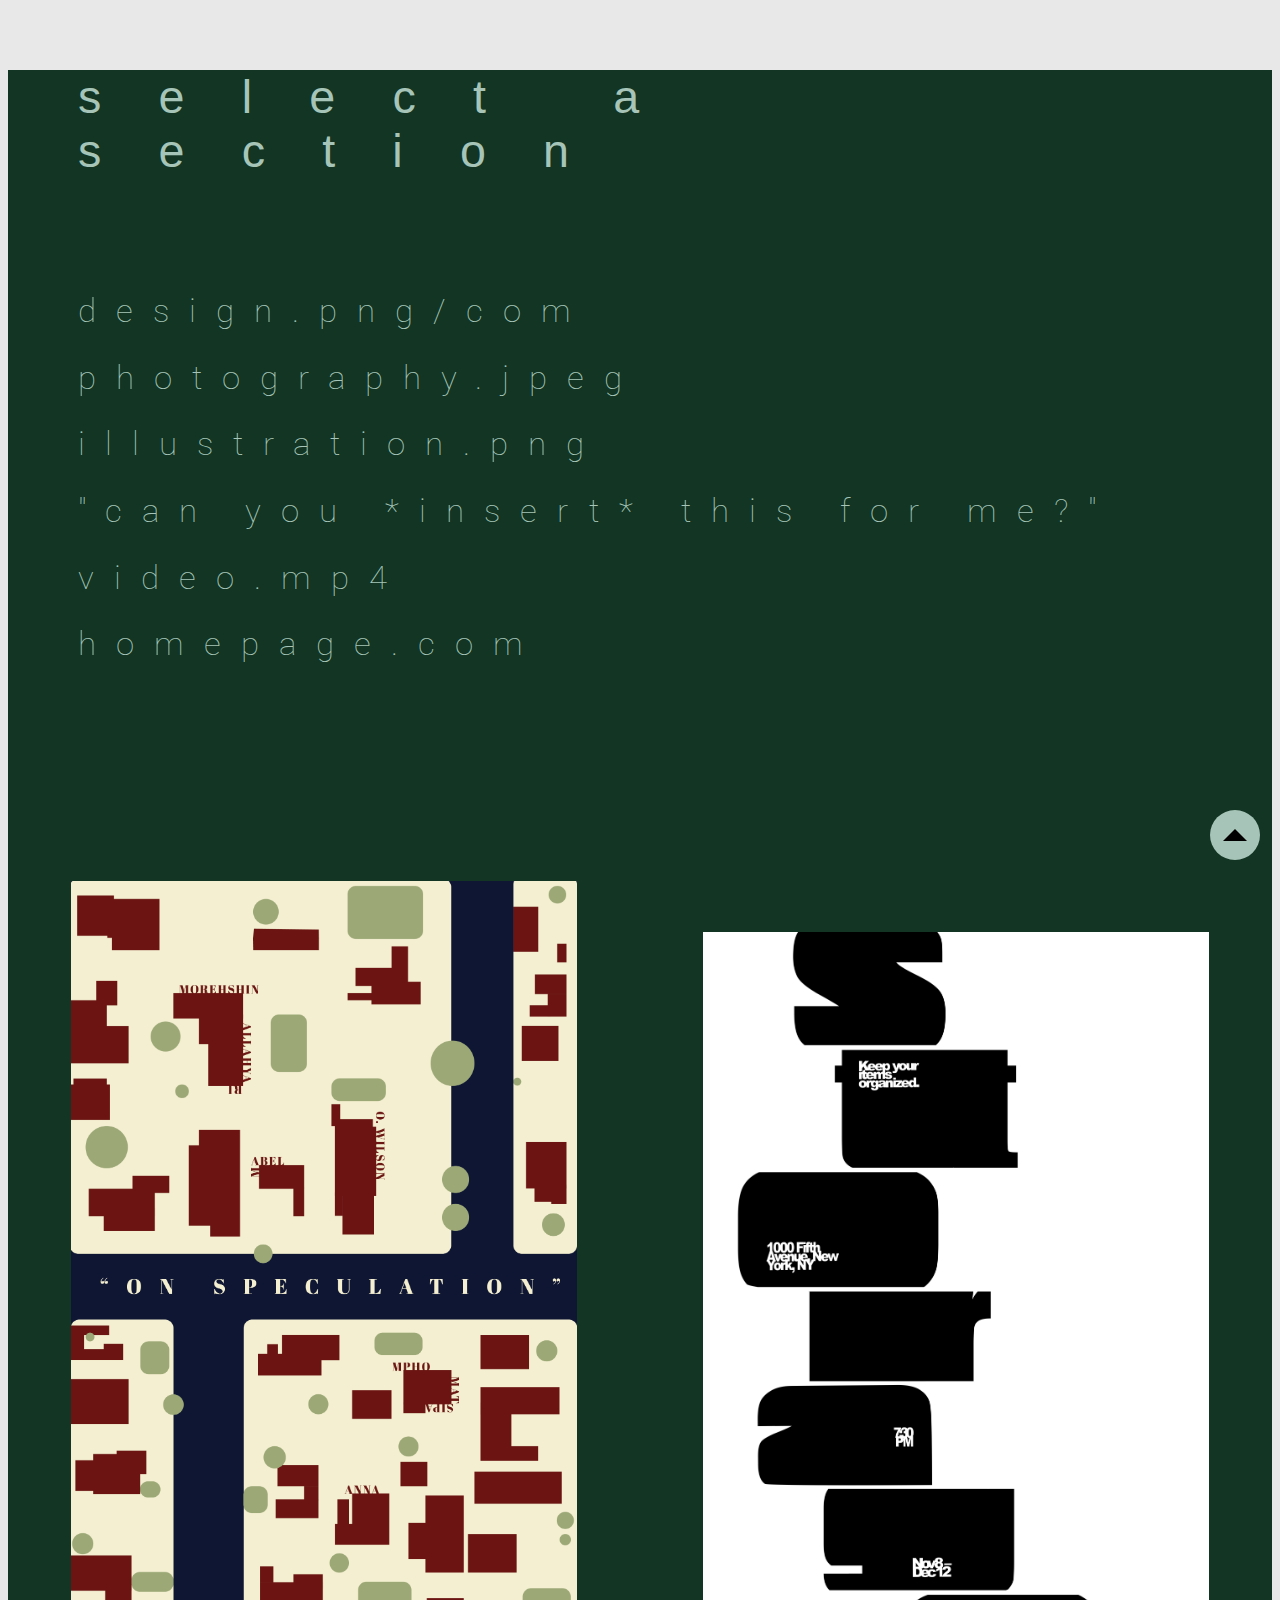
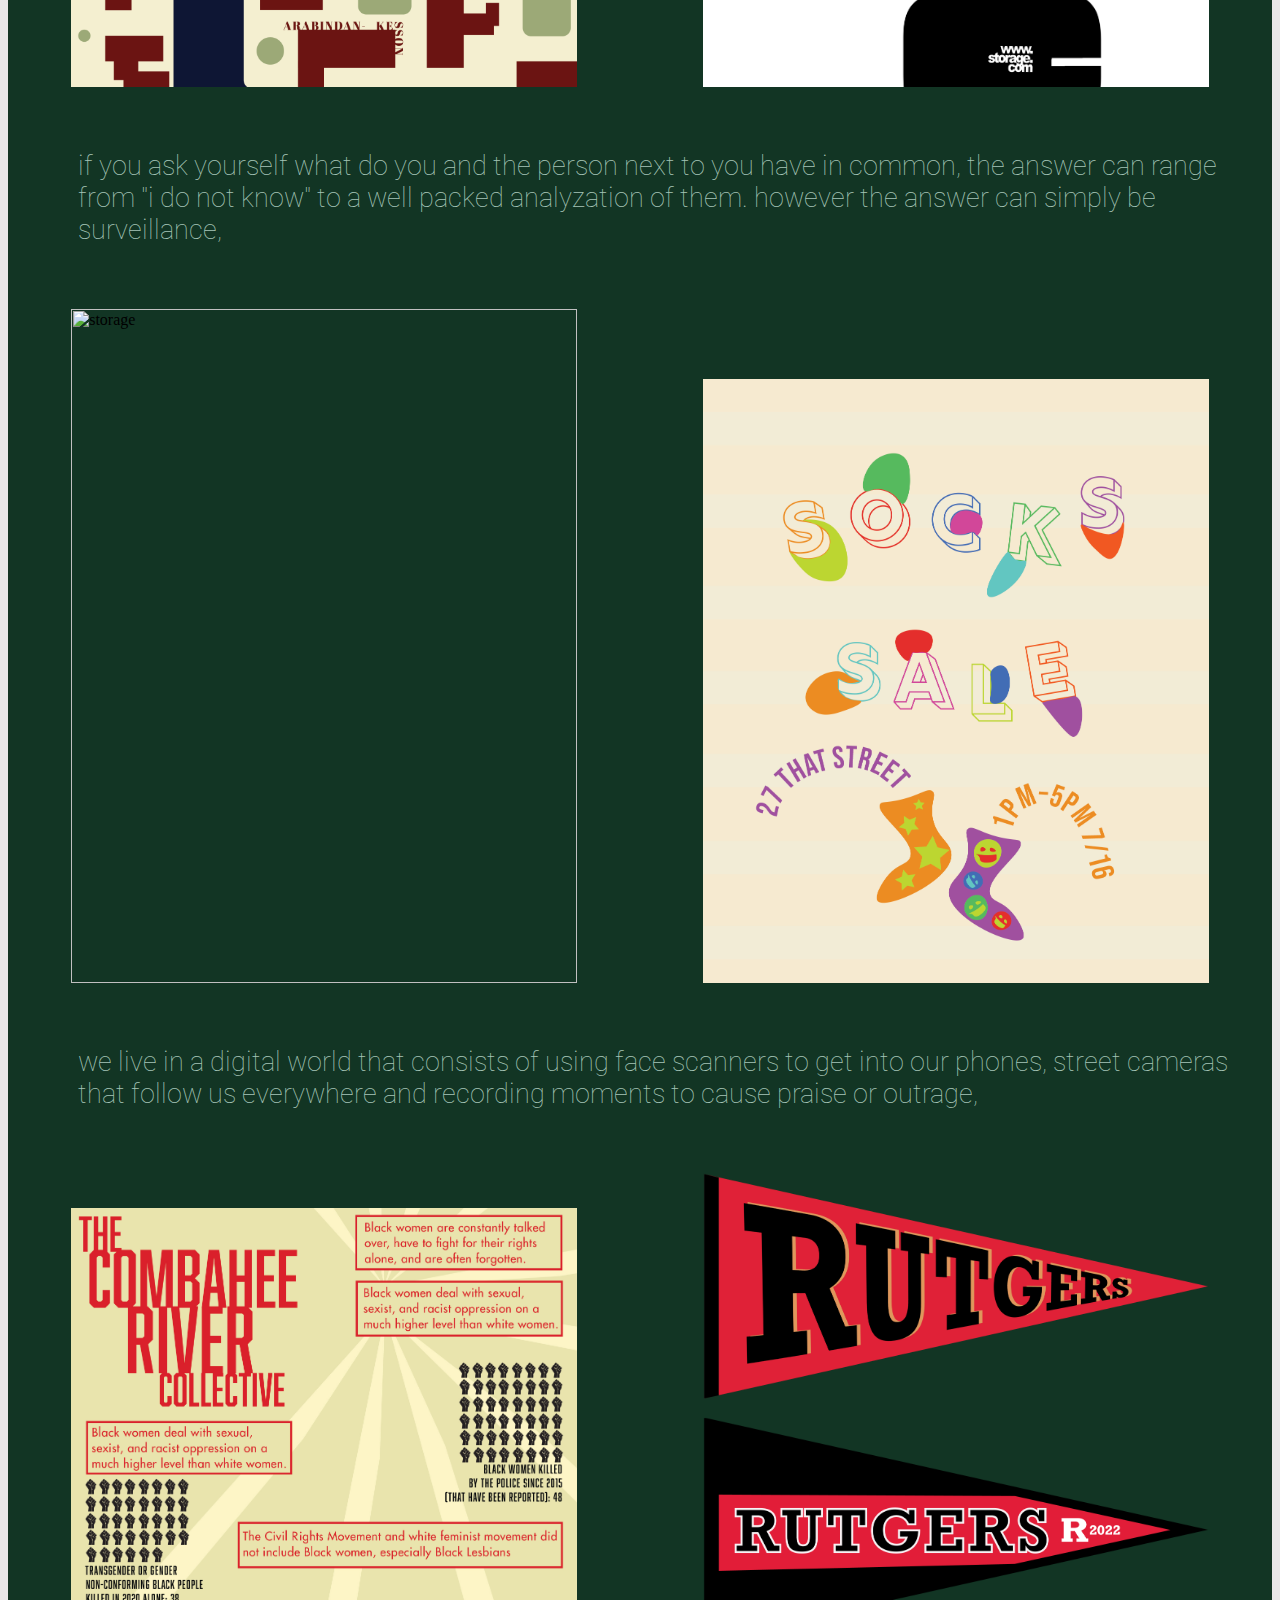
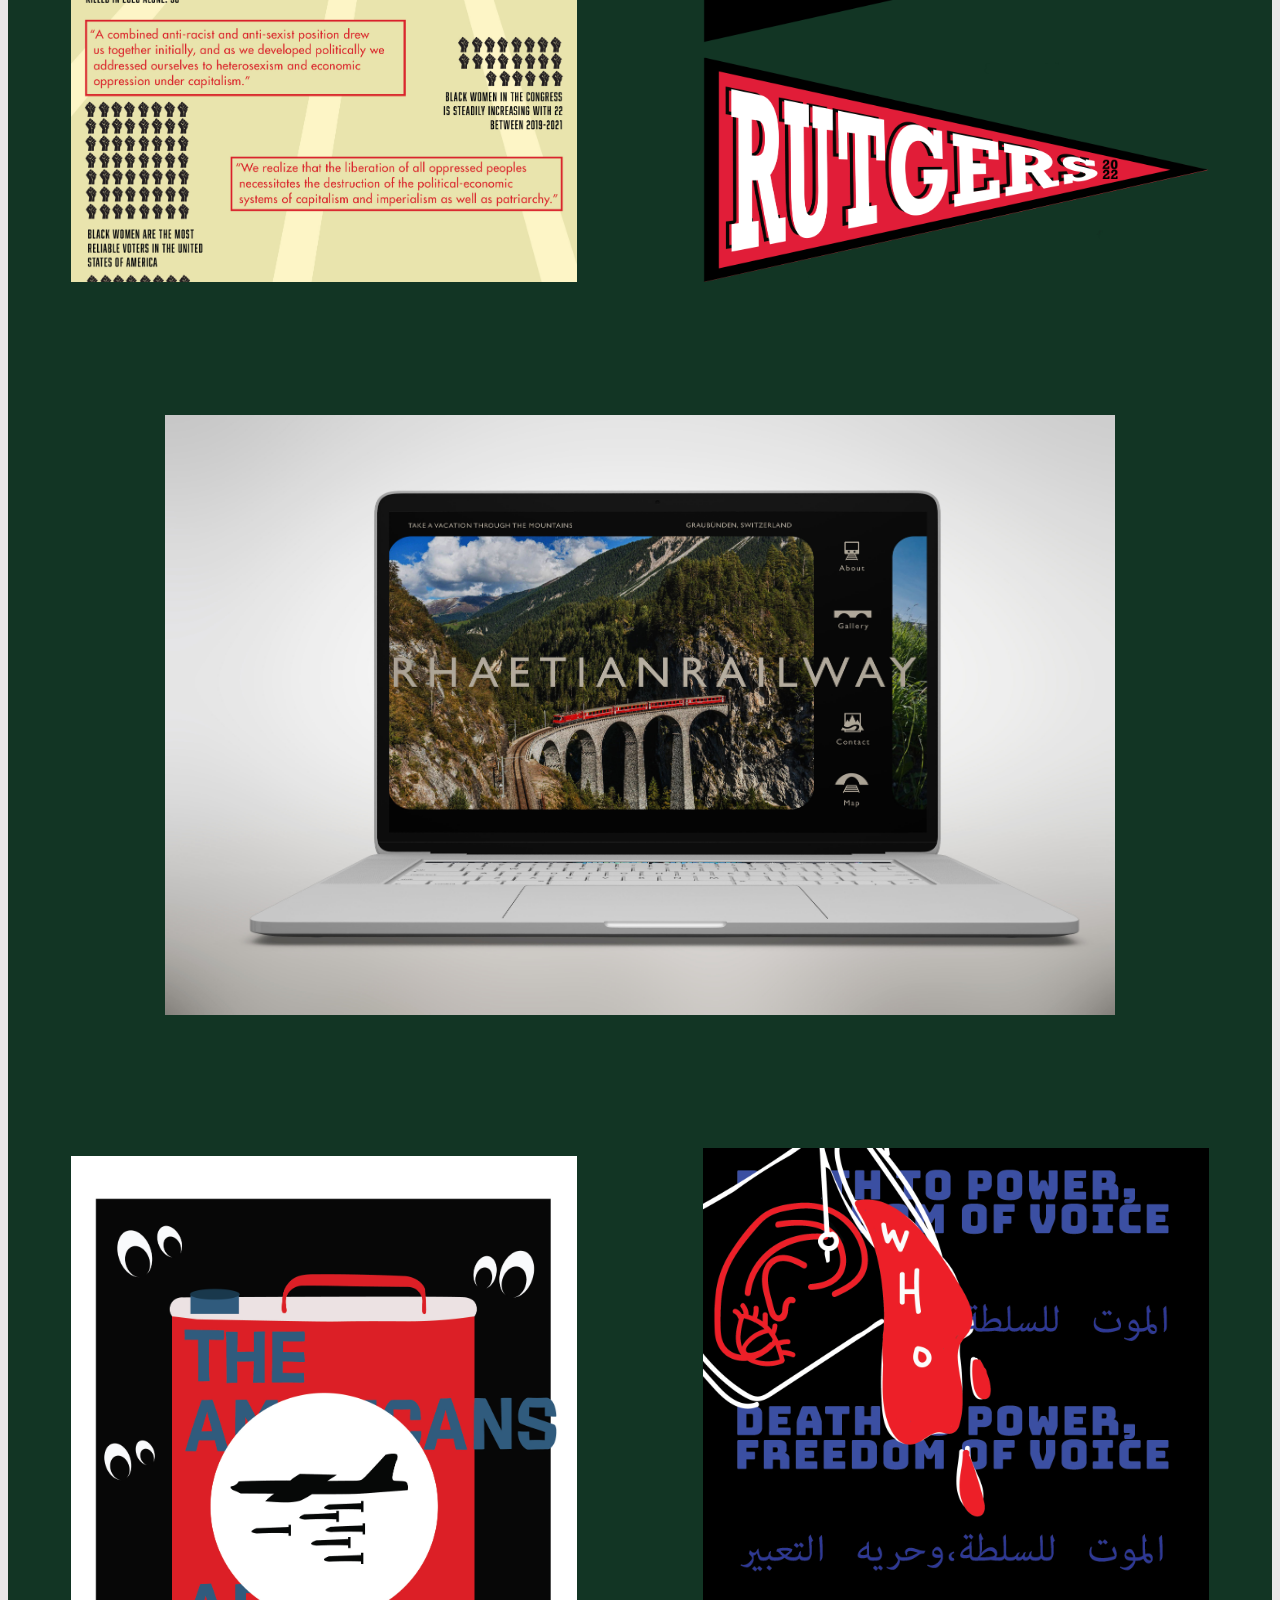
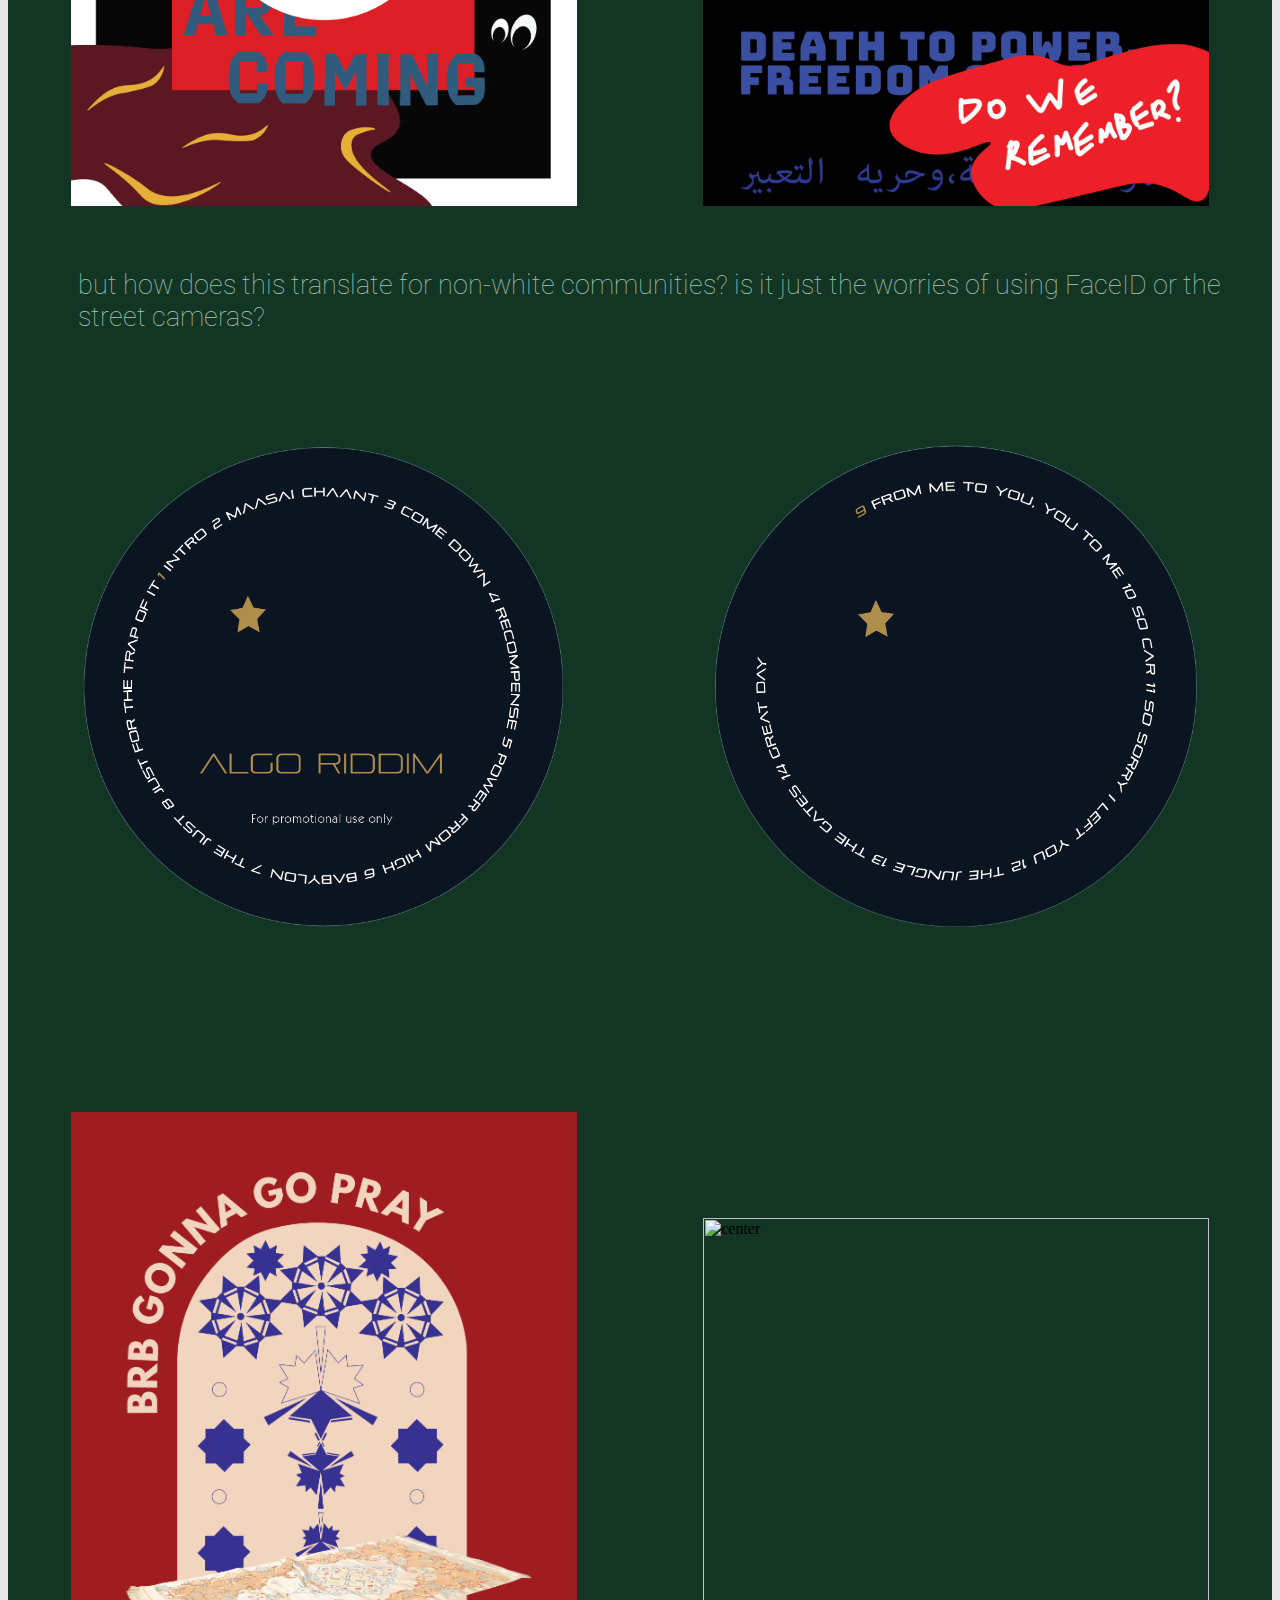
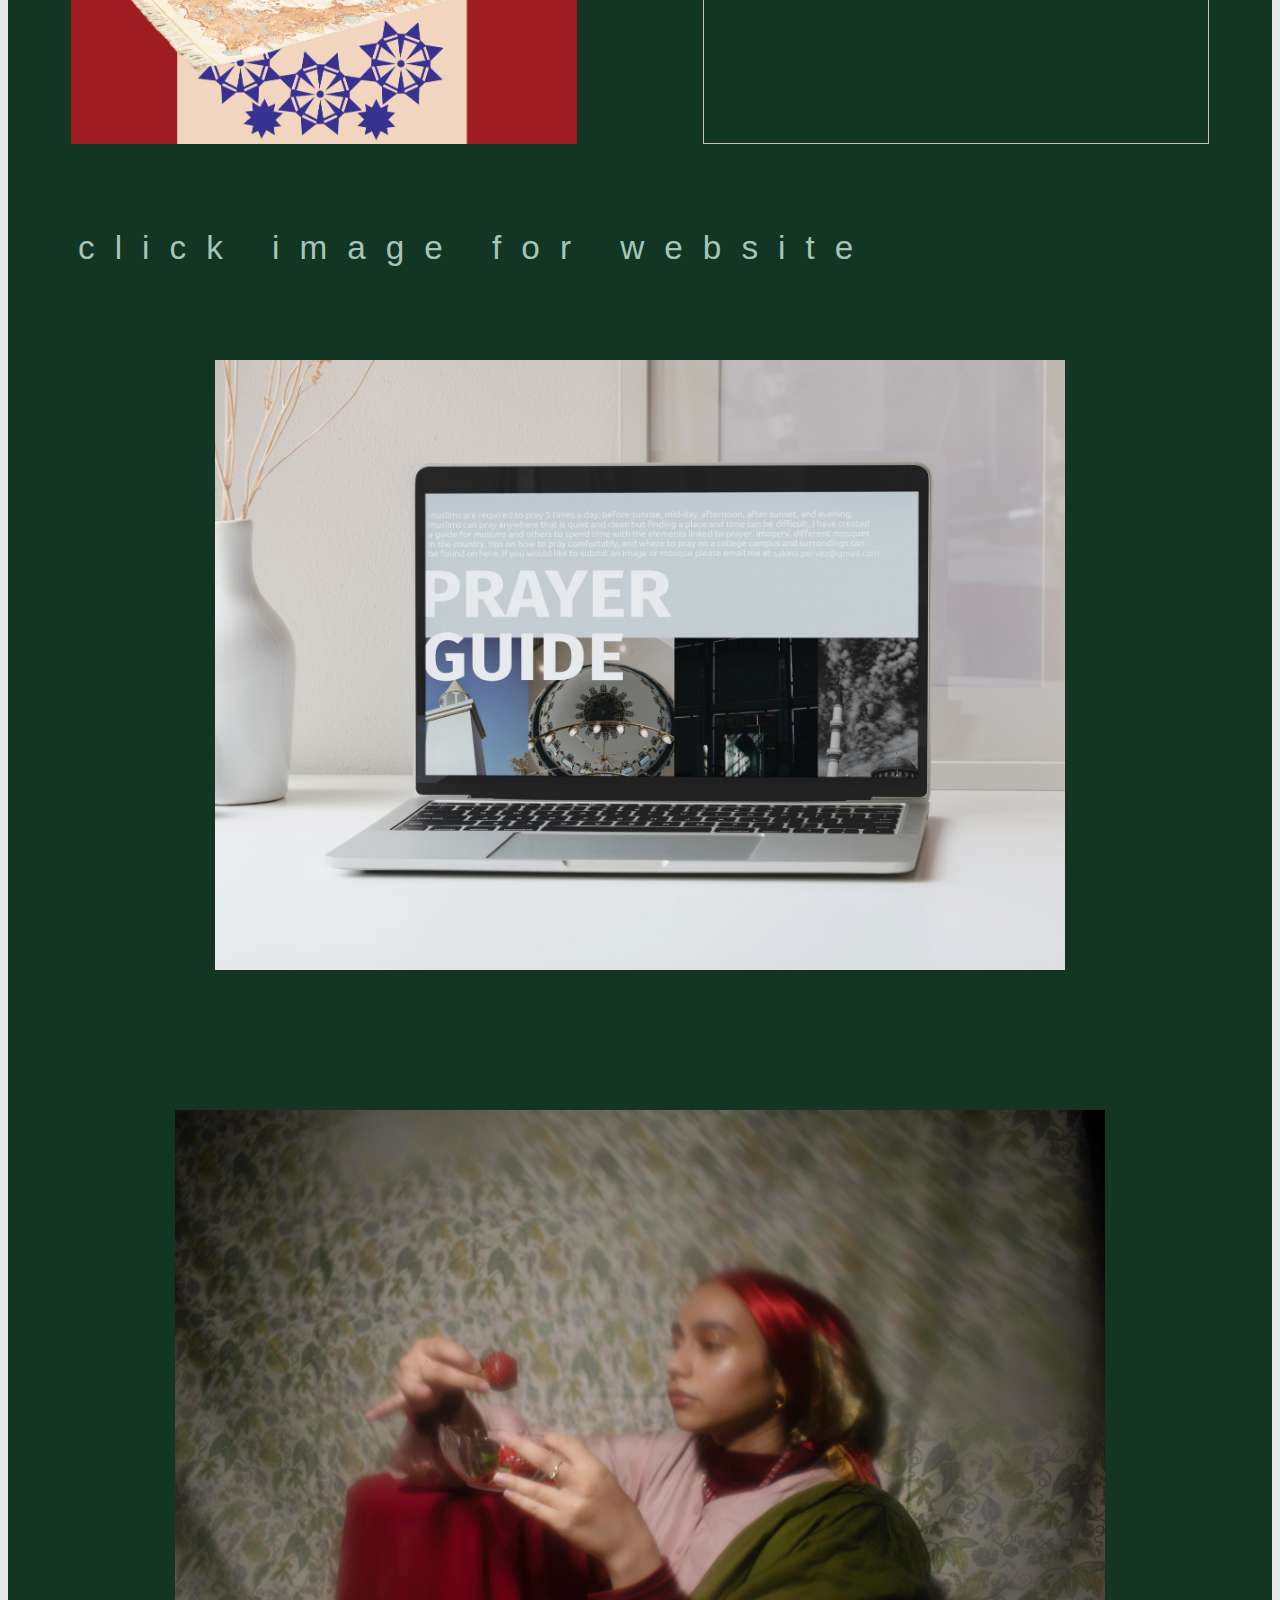
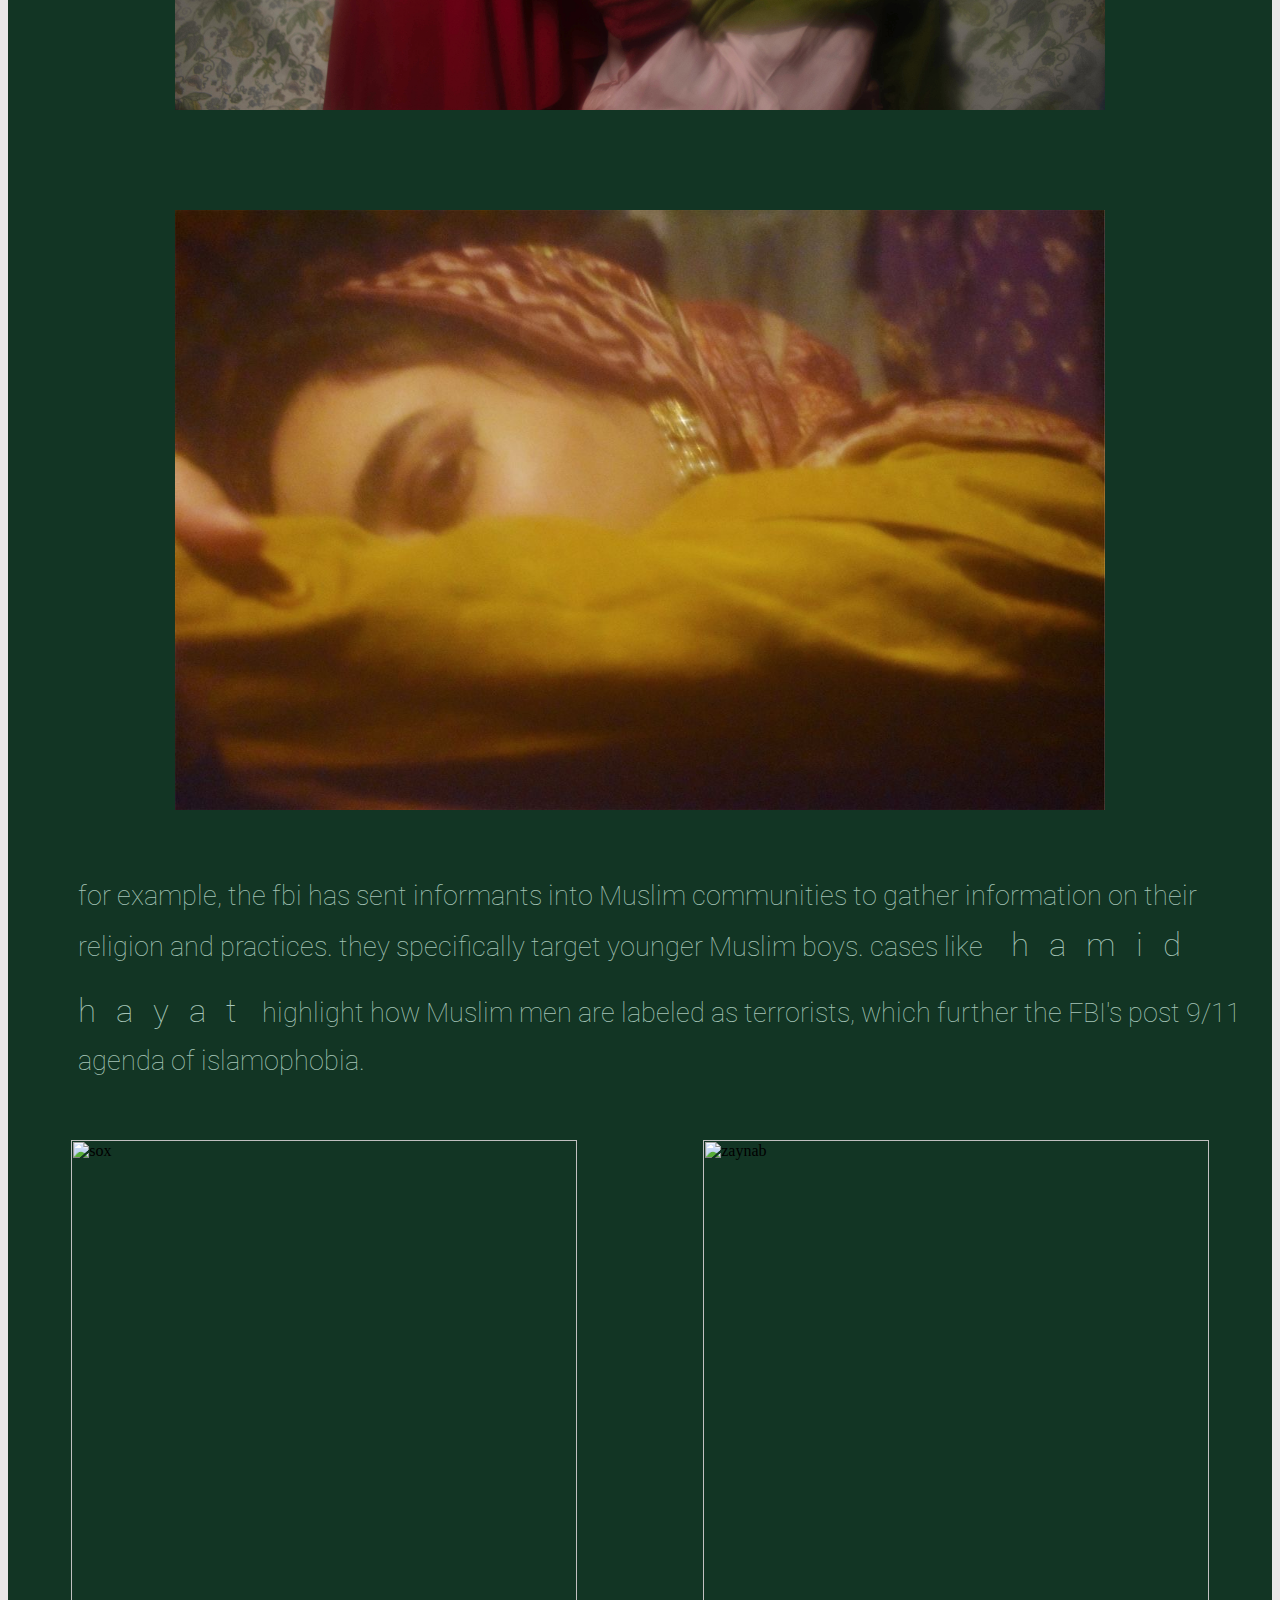
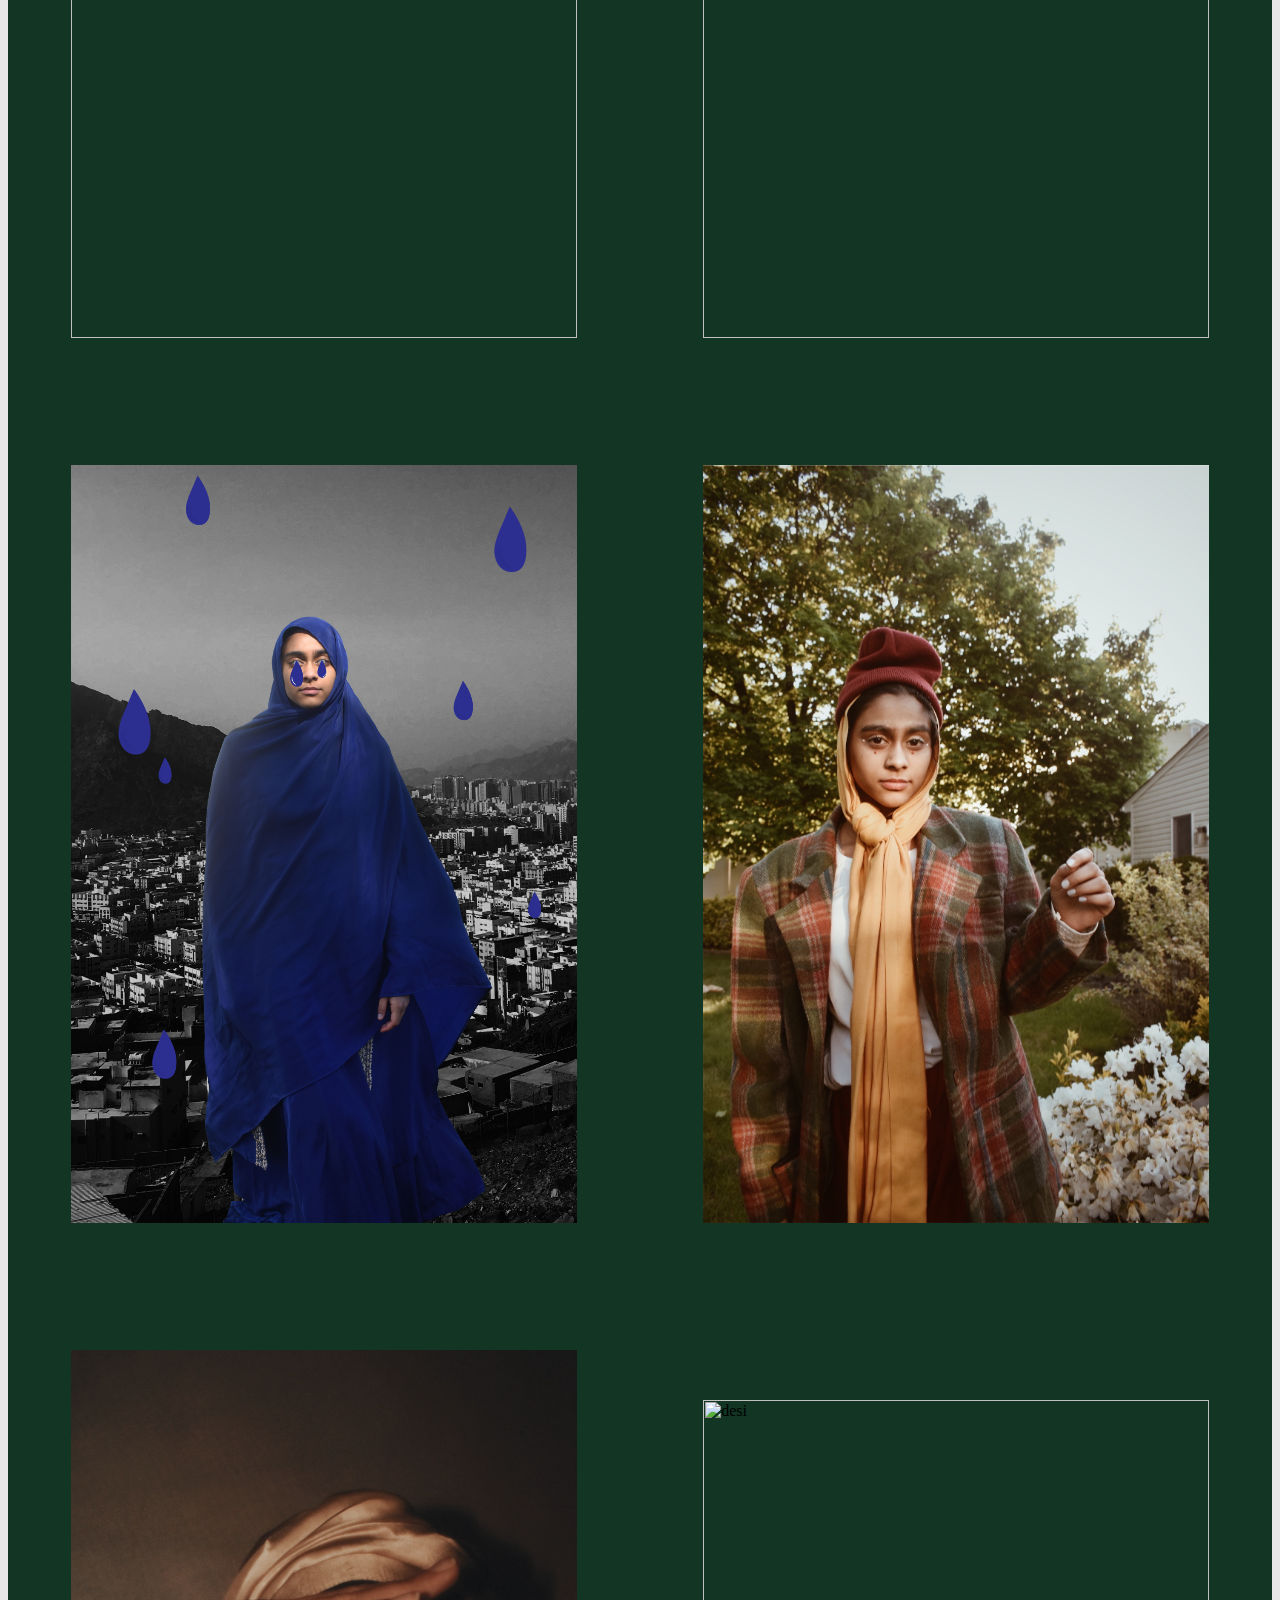
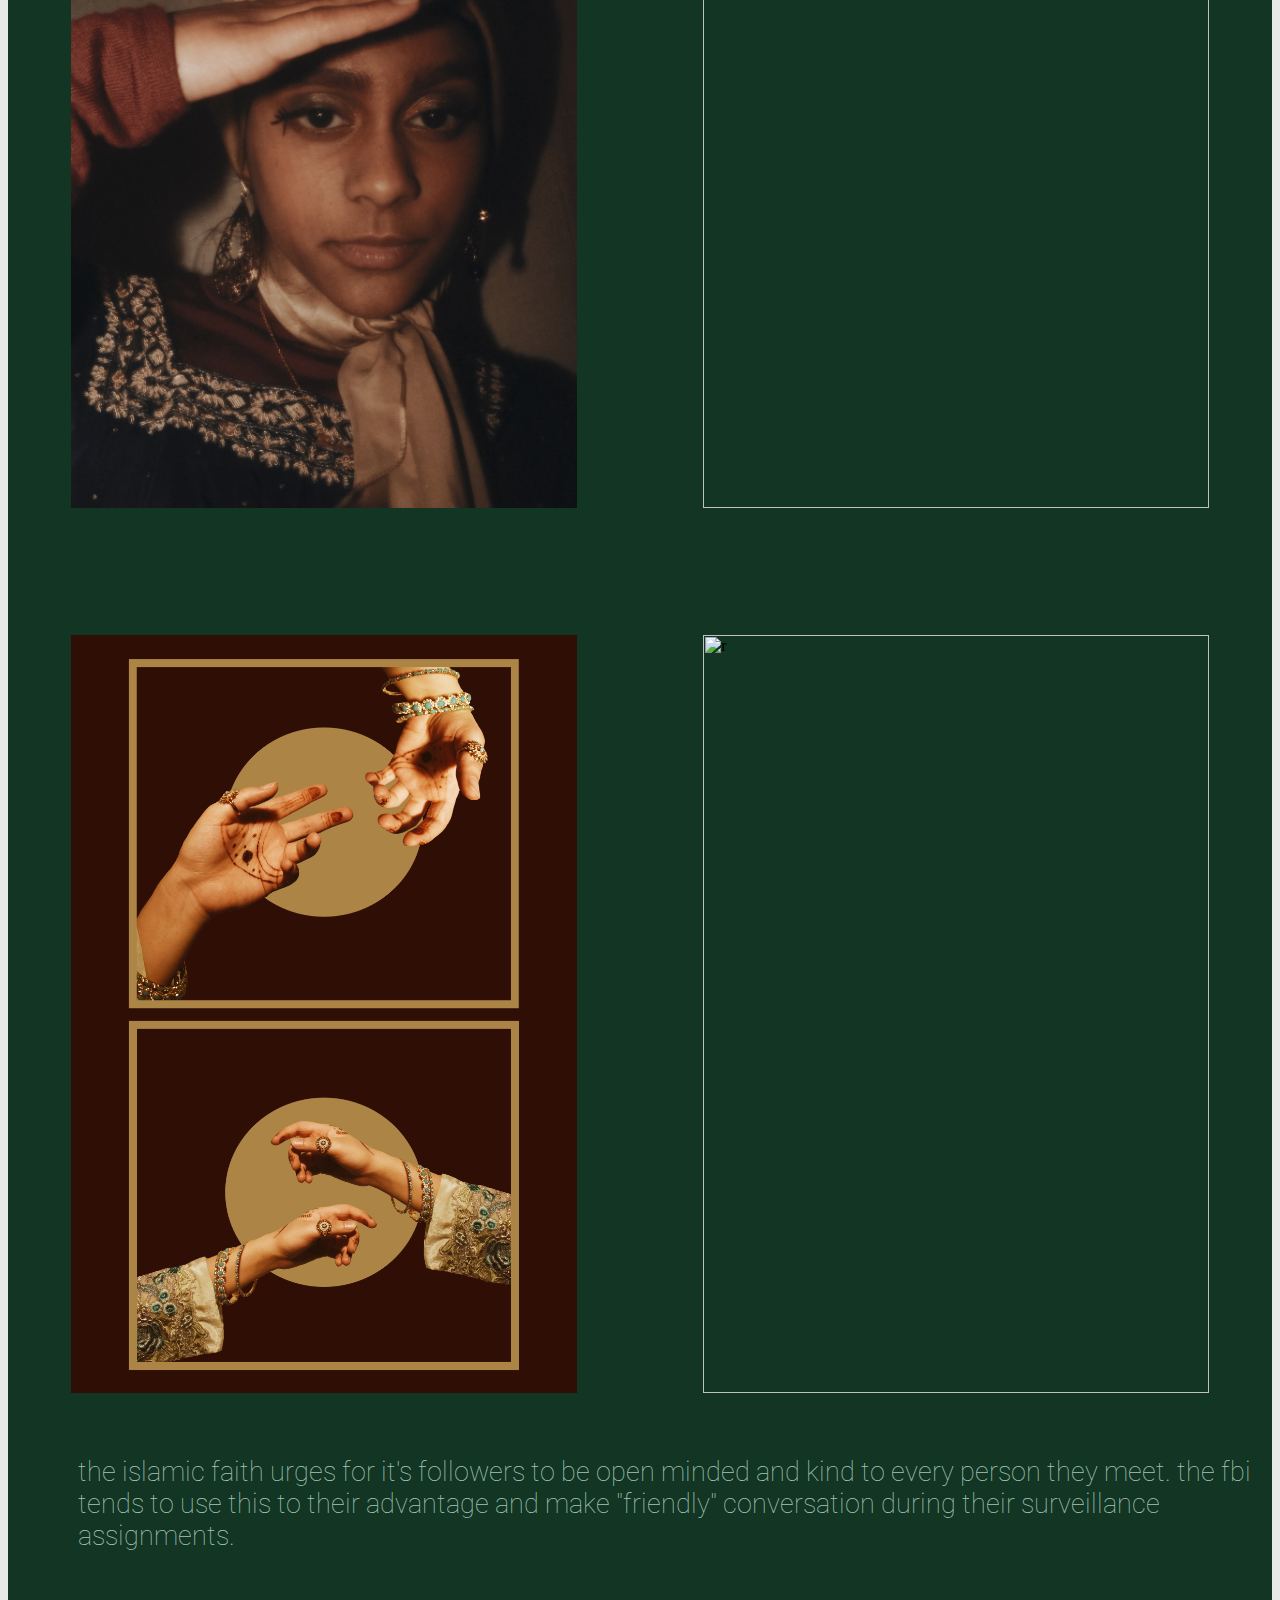
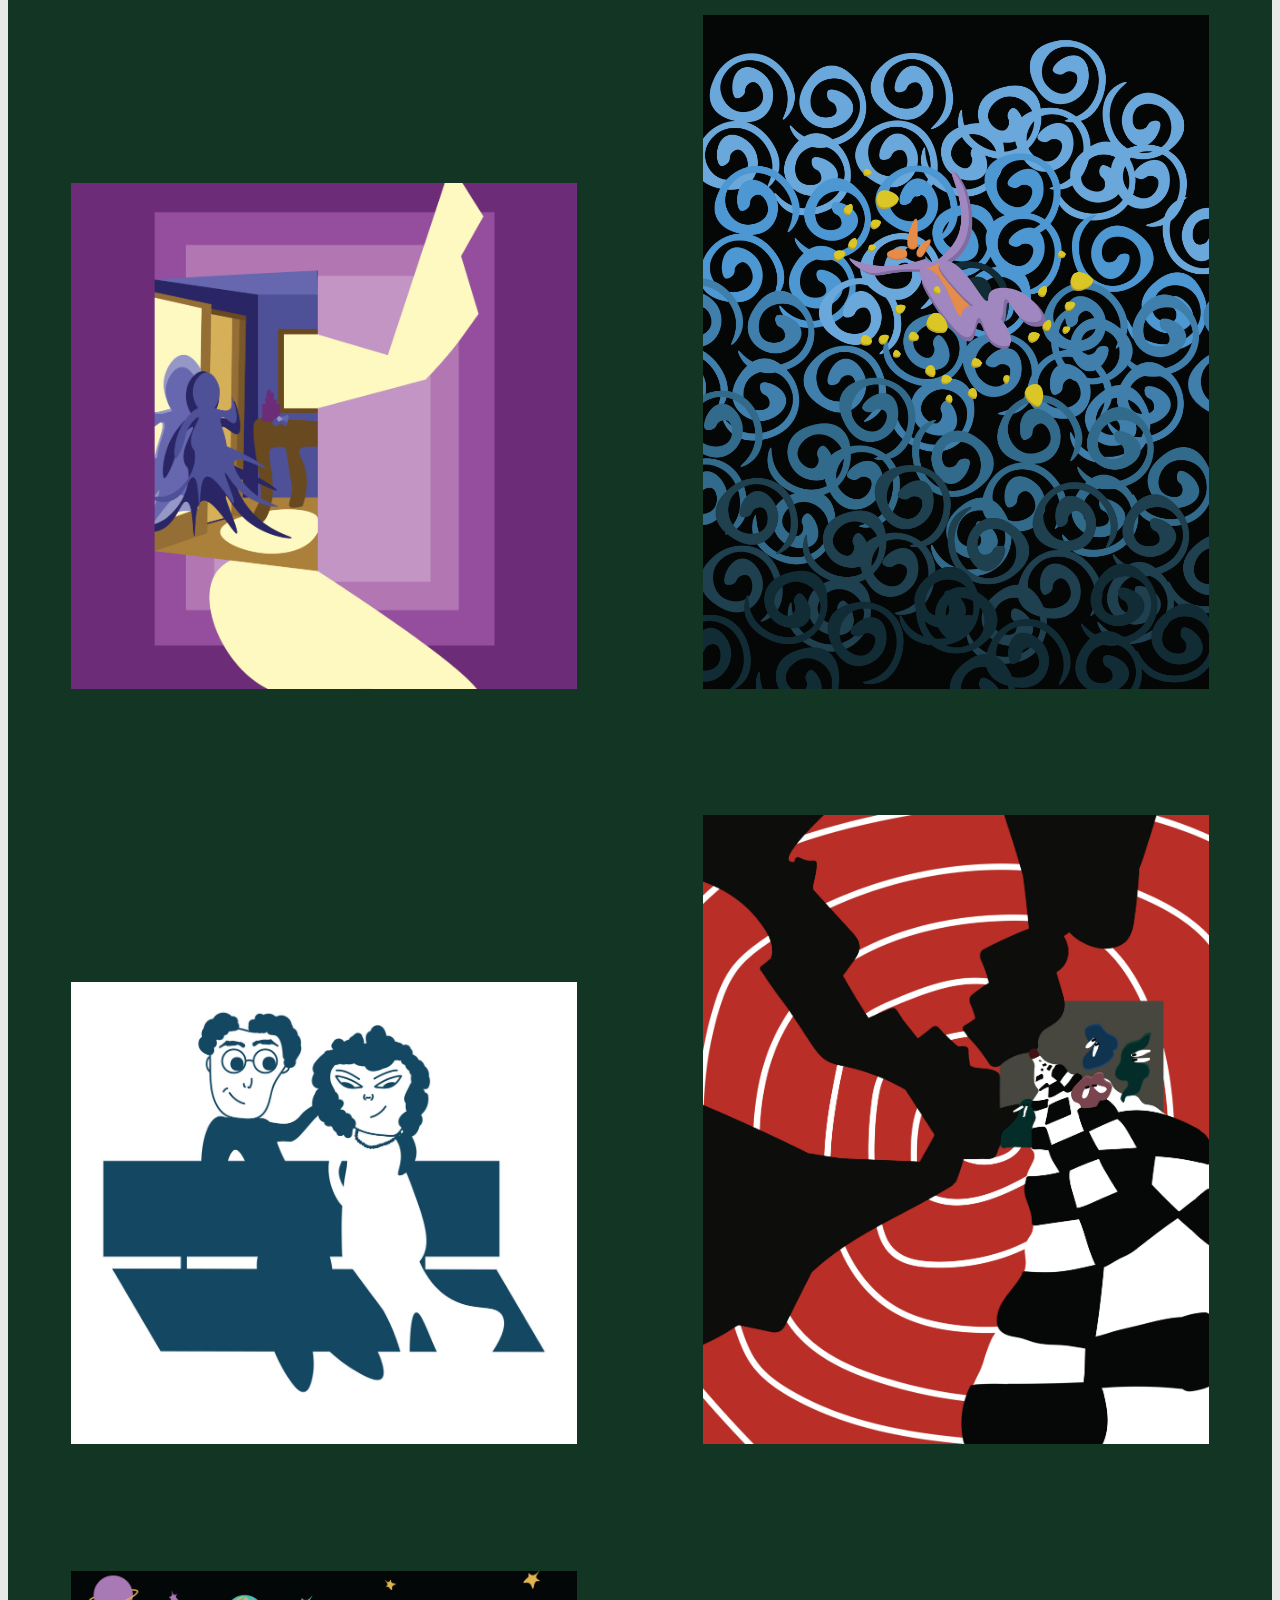
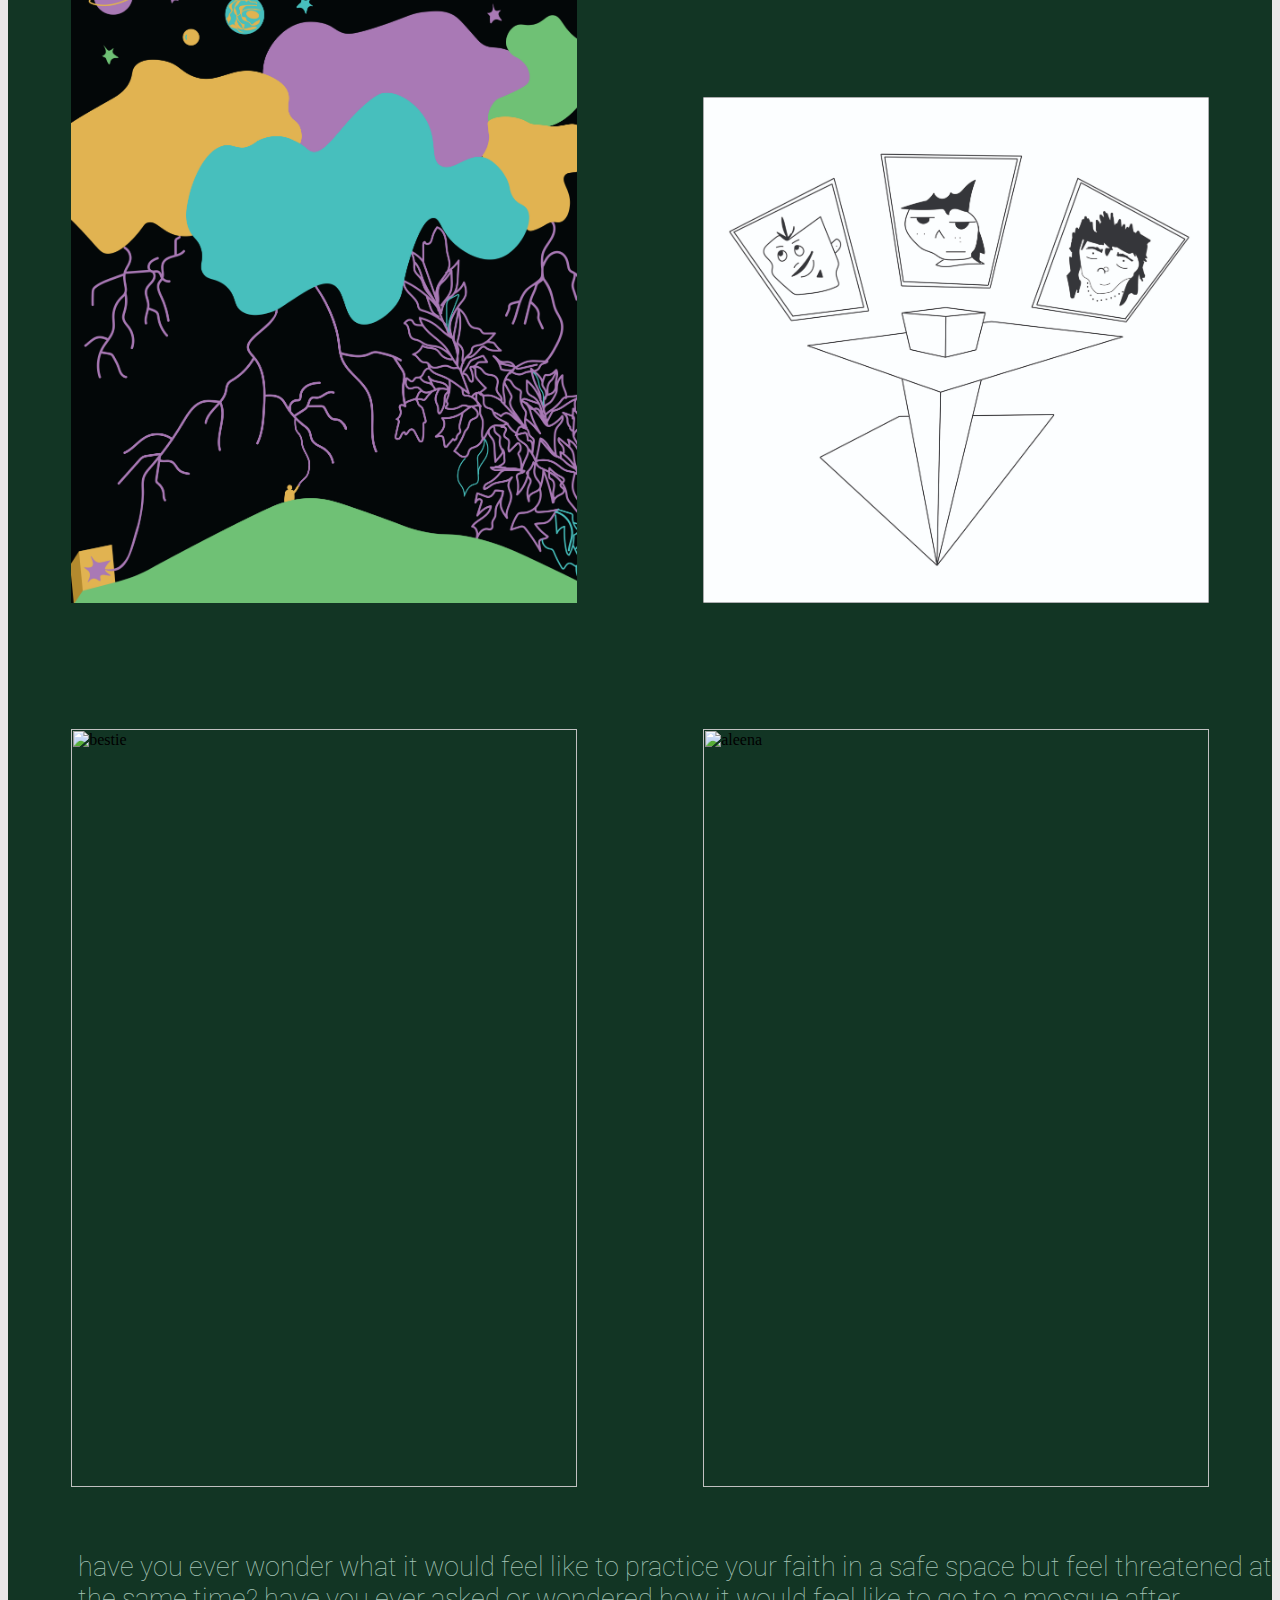
==== commit d45c959d: "Update portfolio.html" ====
--- a/portfolio.html
+++ b/portfolio.html
@@ -123,6 +123,9 @@
         <div class="half-width-image rug">
             <img src="rugz_insta-02.png" alt="center" width="500" height="520">
         </div>
+        <div class="half-width-image info">
+            <img src="AG_6663_infographic_F1-01.png" alt="center" width="500" height="520">
+        </div>
         <!-- umm experiment -->
     <h1 id="web"> click image for website</h1>
     <div class= "prayerwebsite">
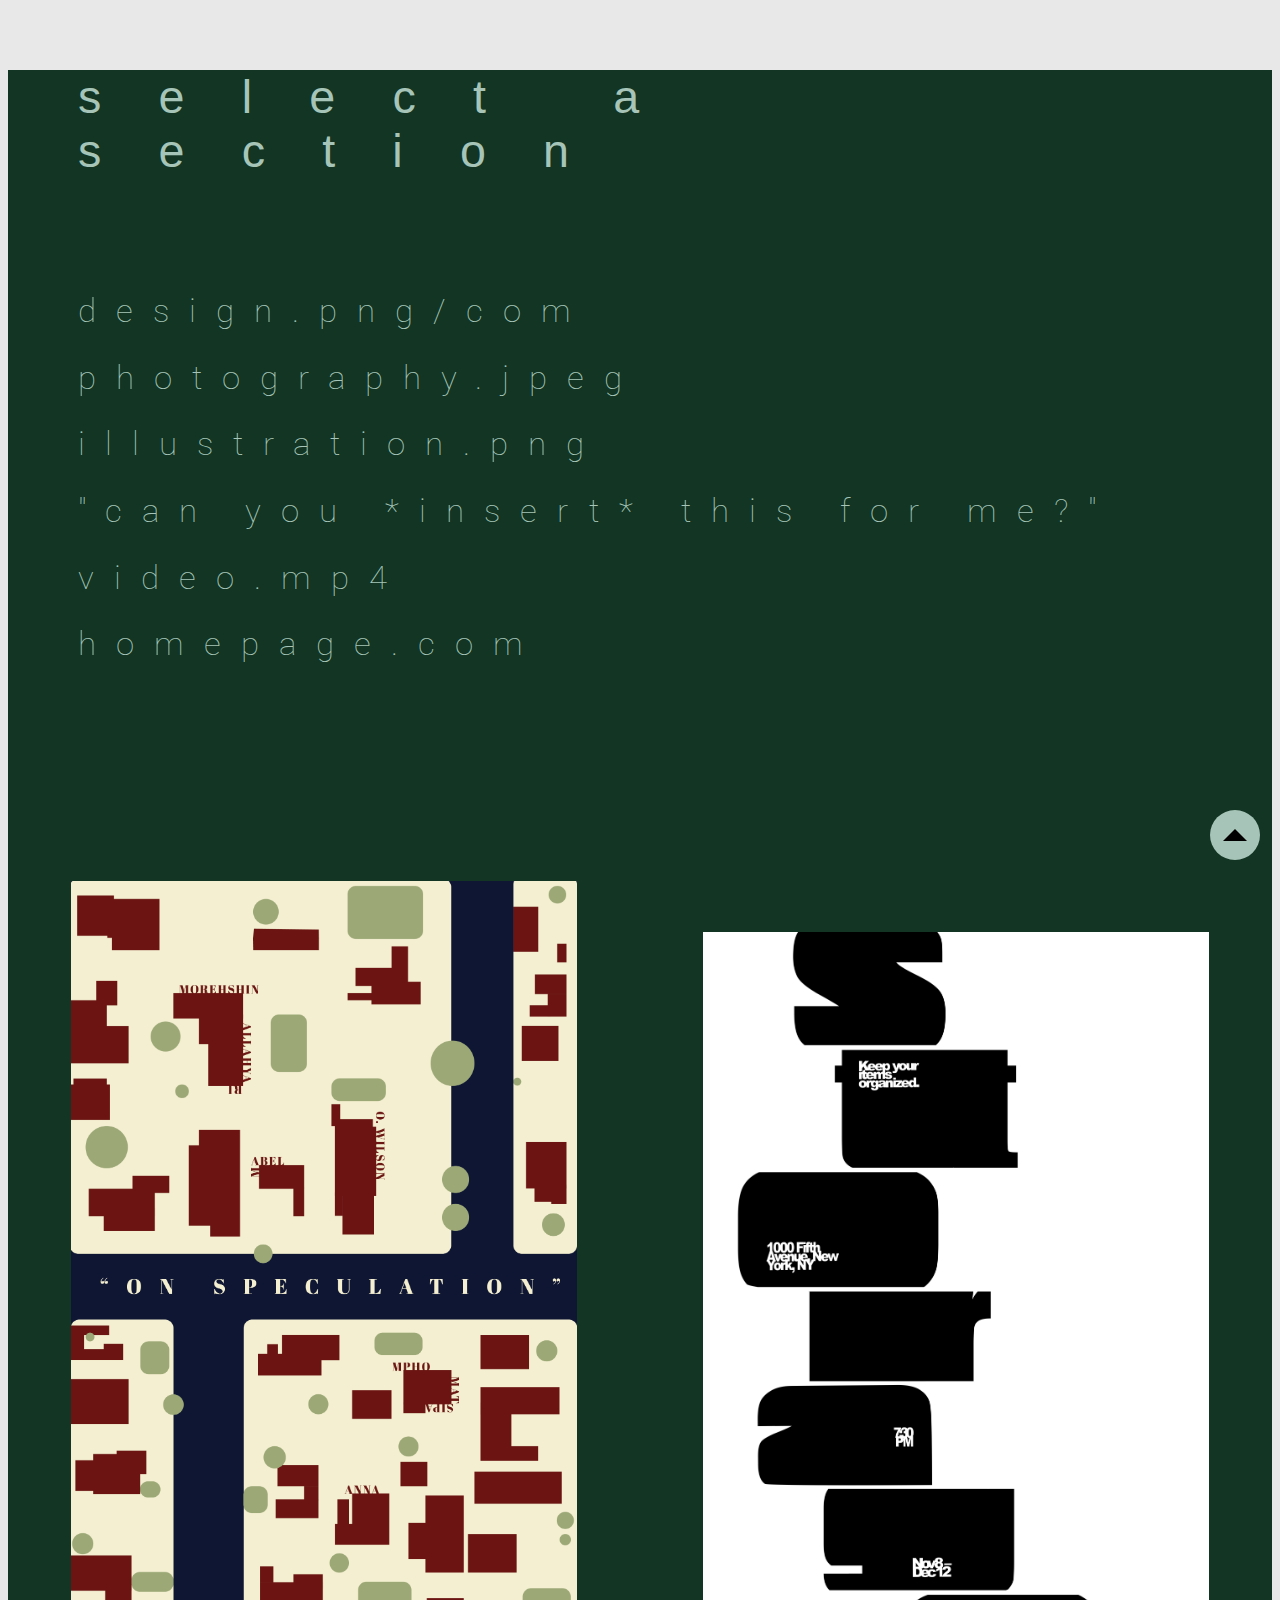
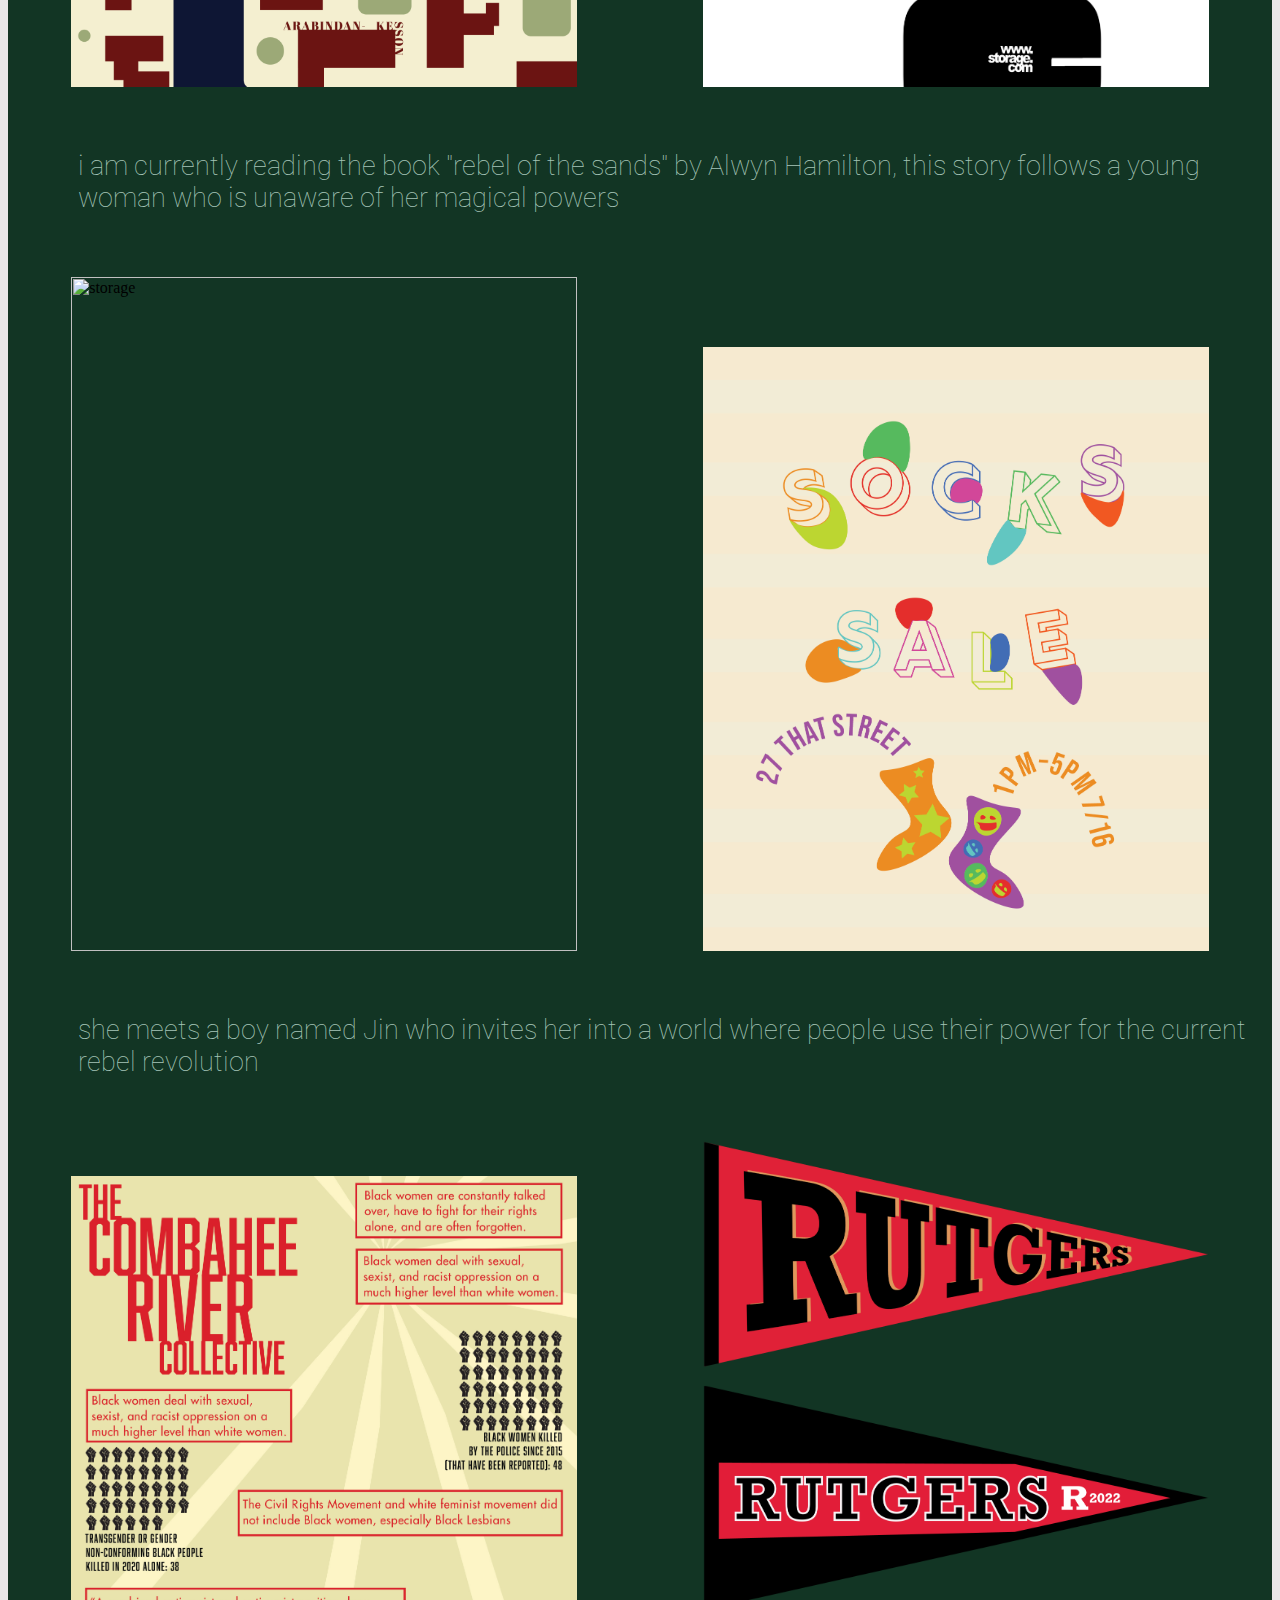
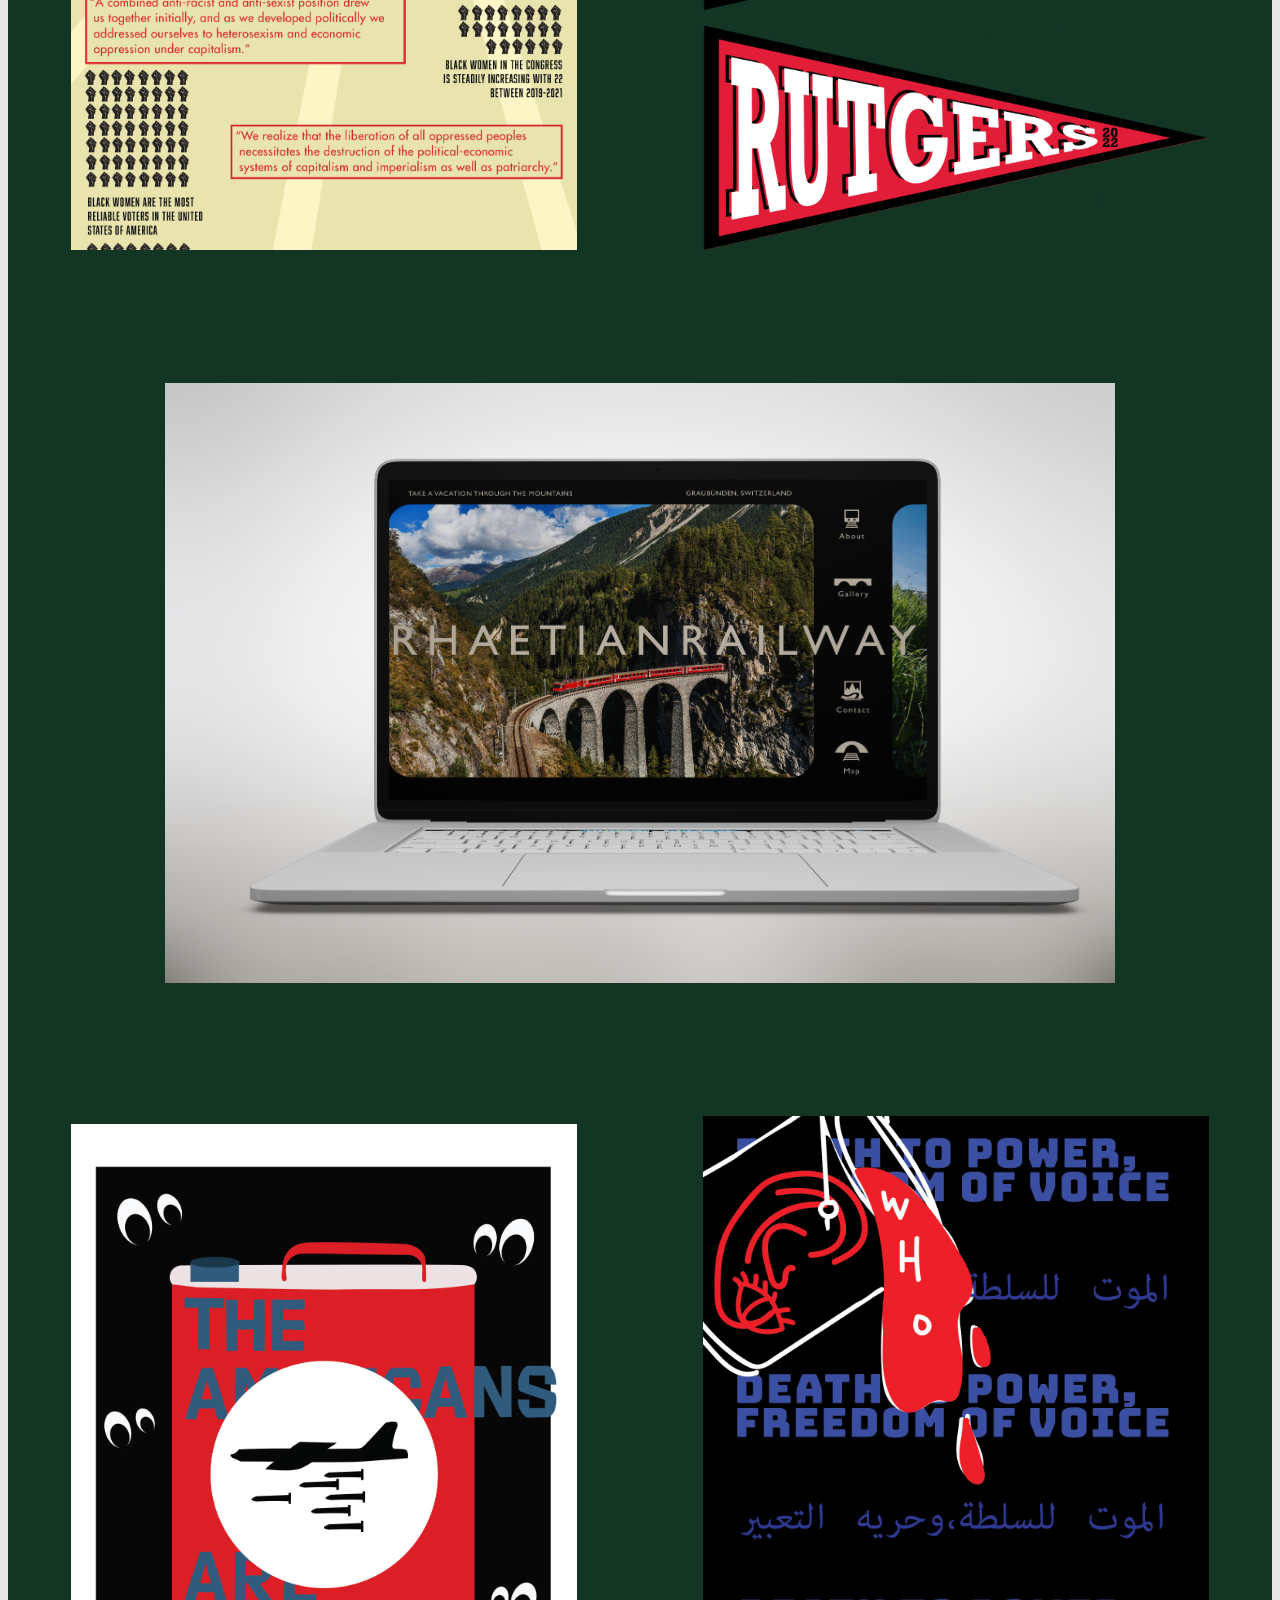
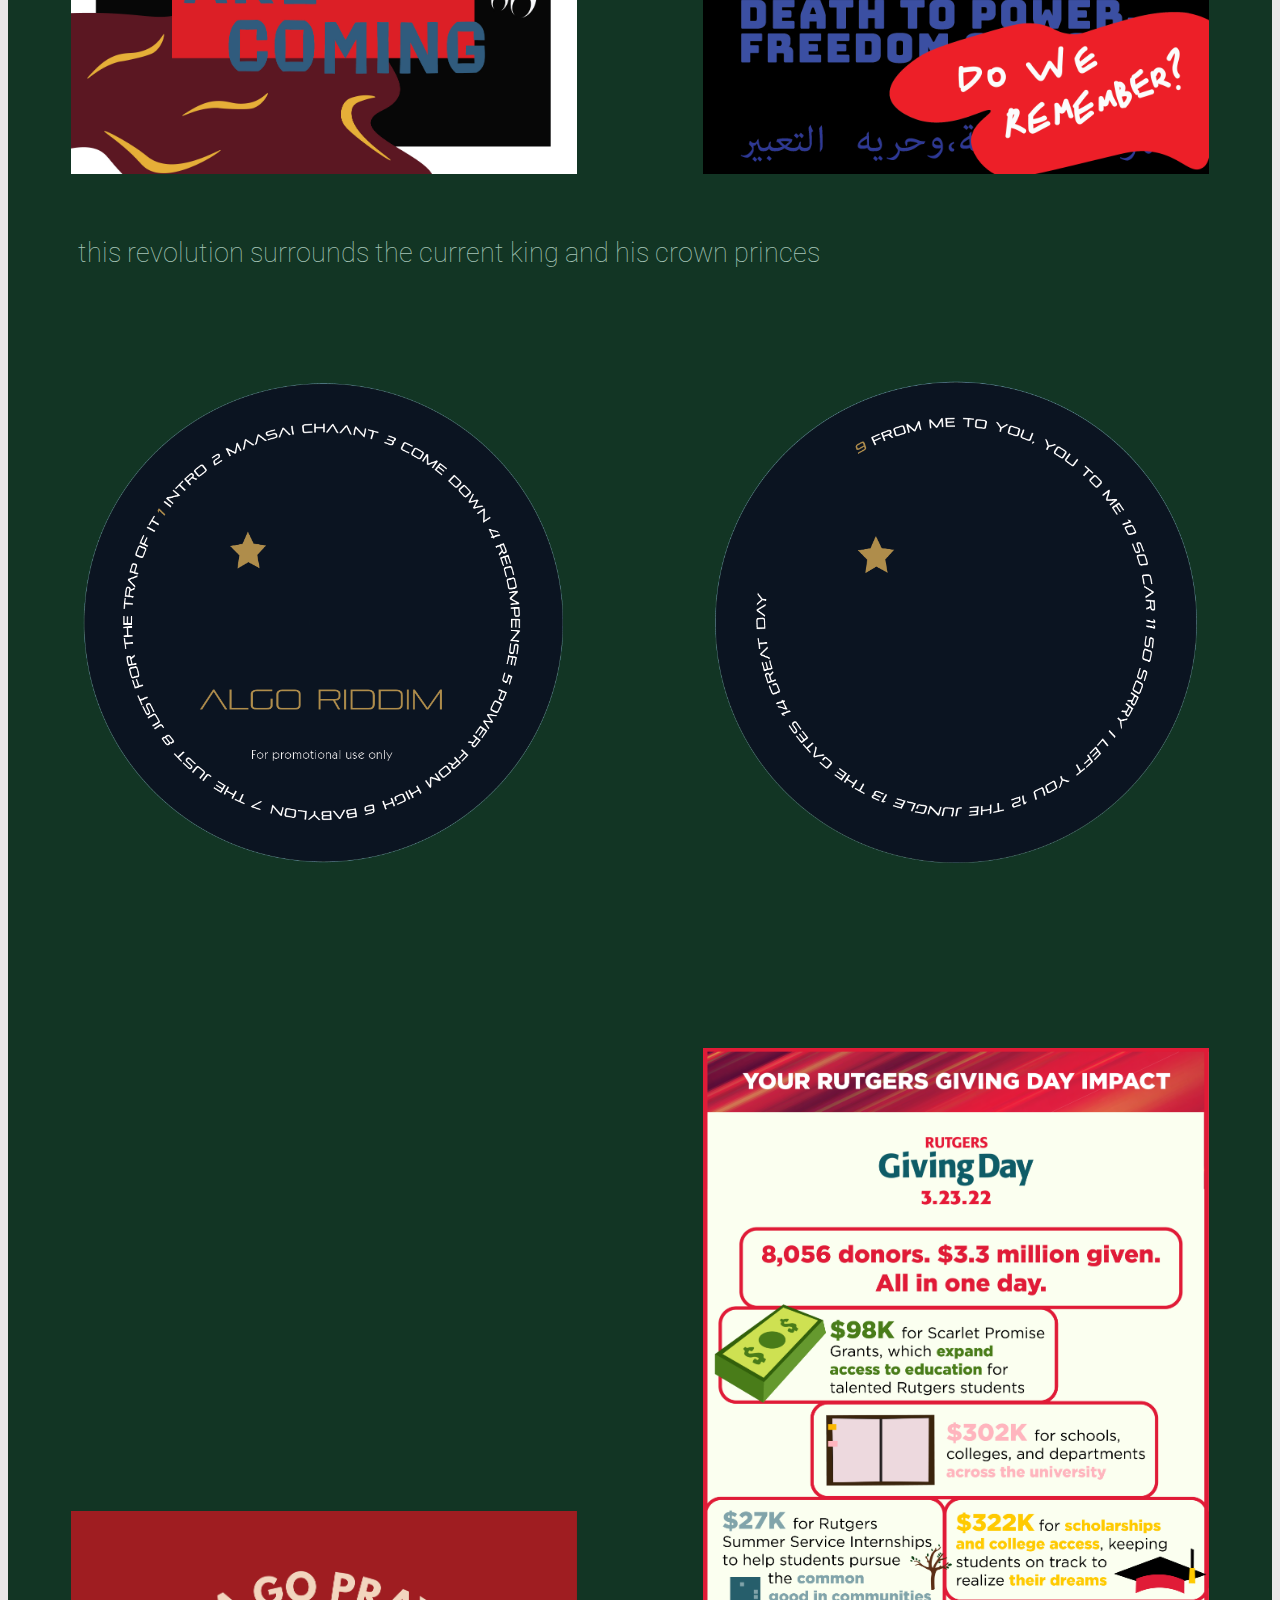
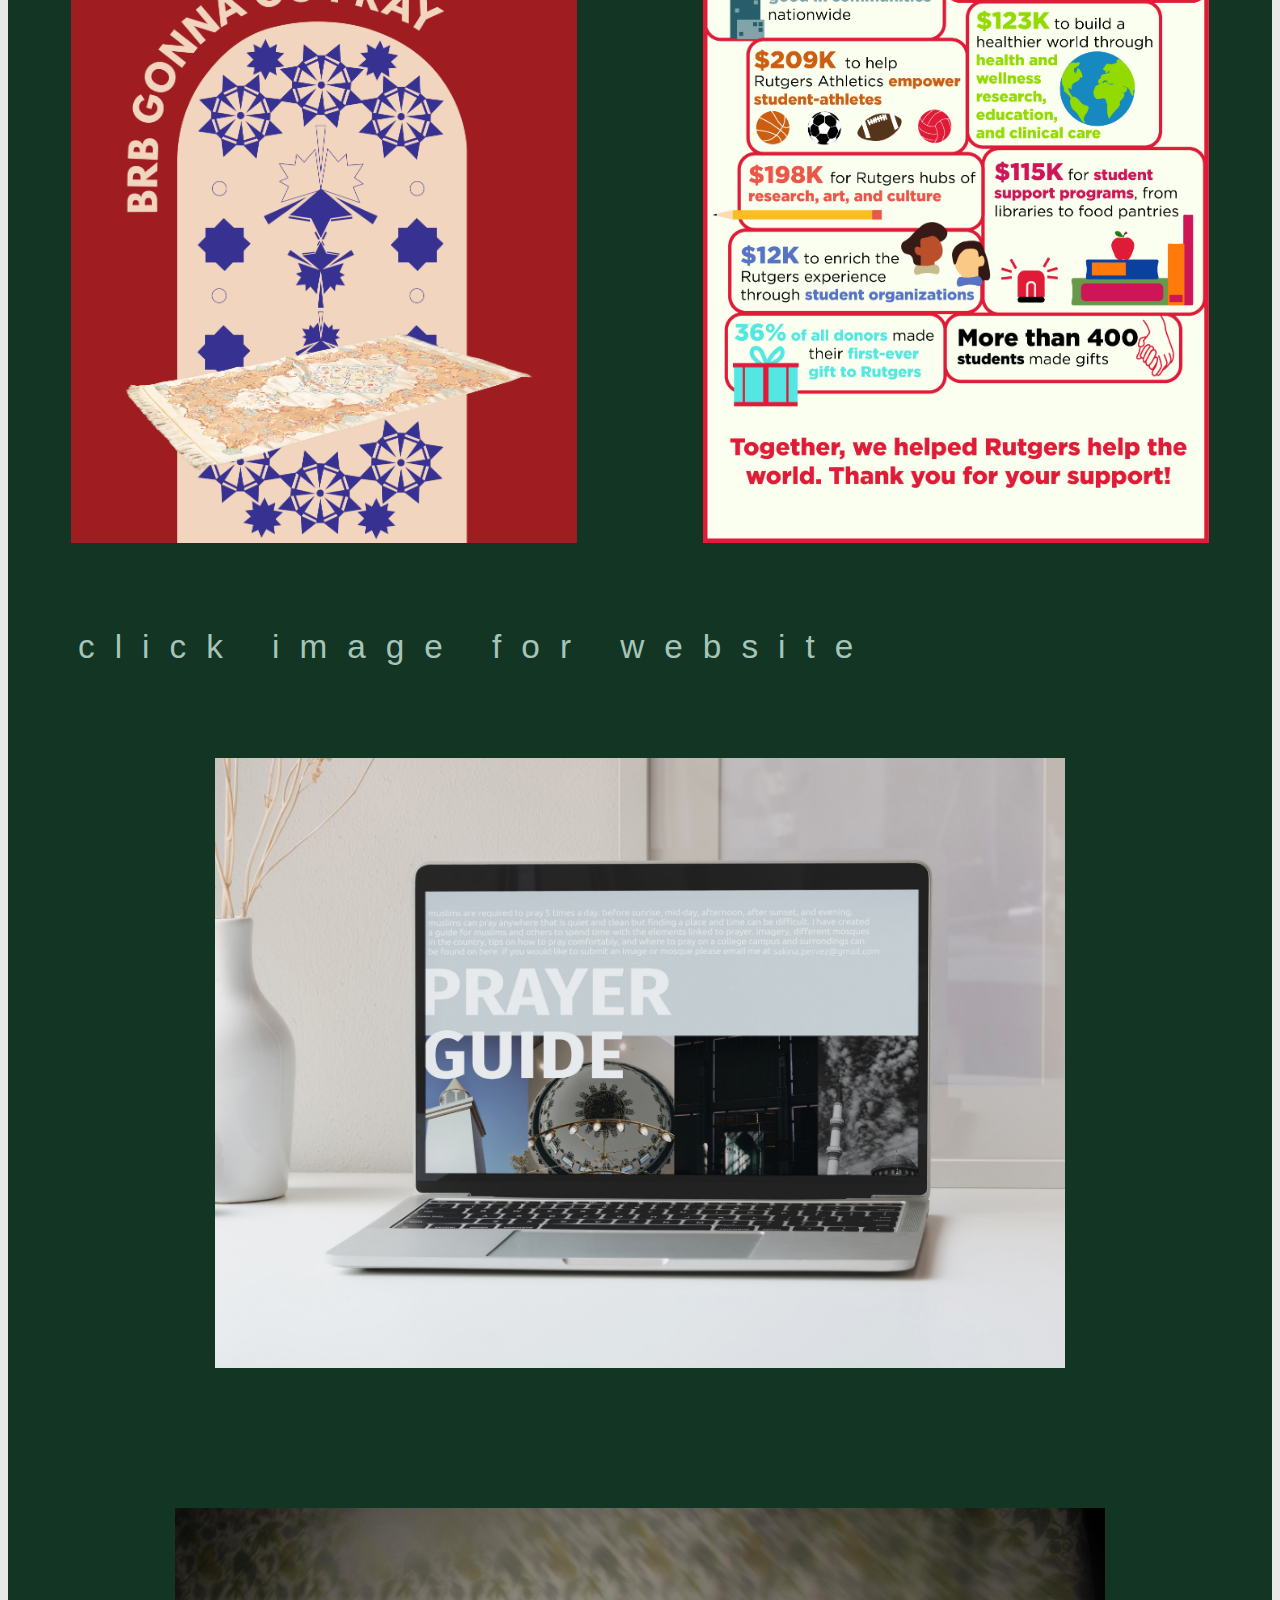
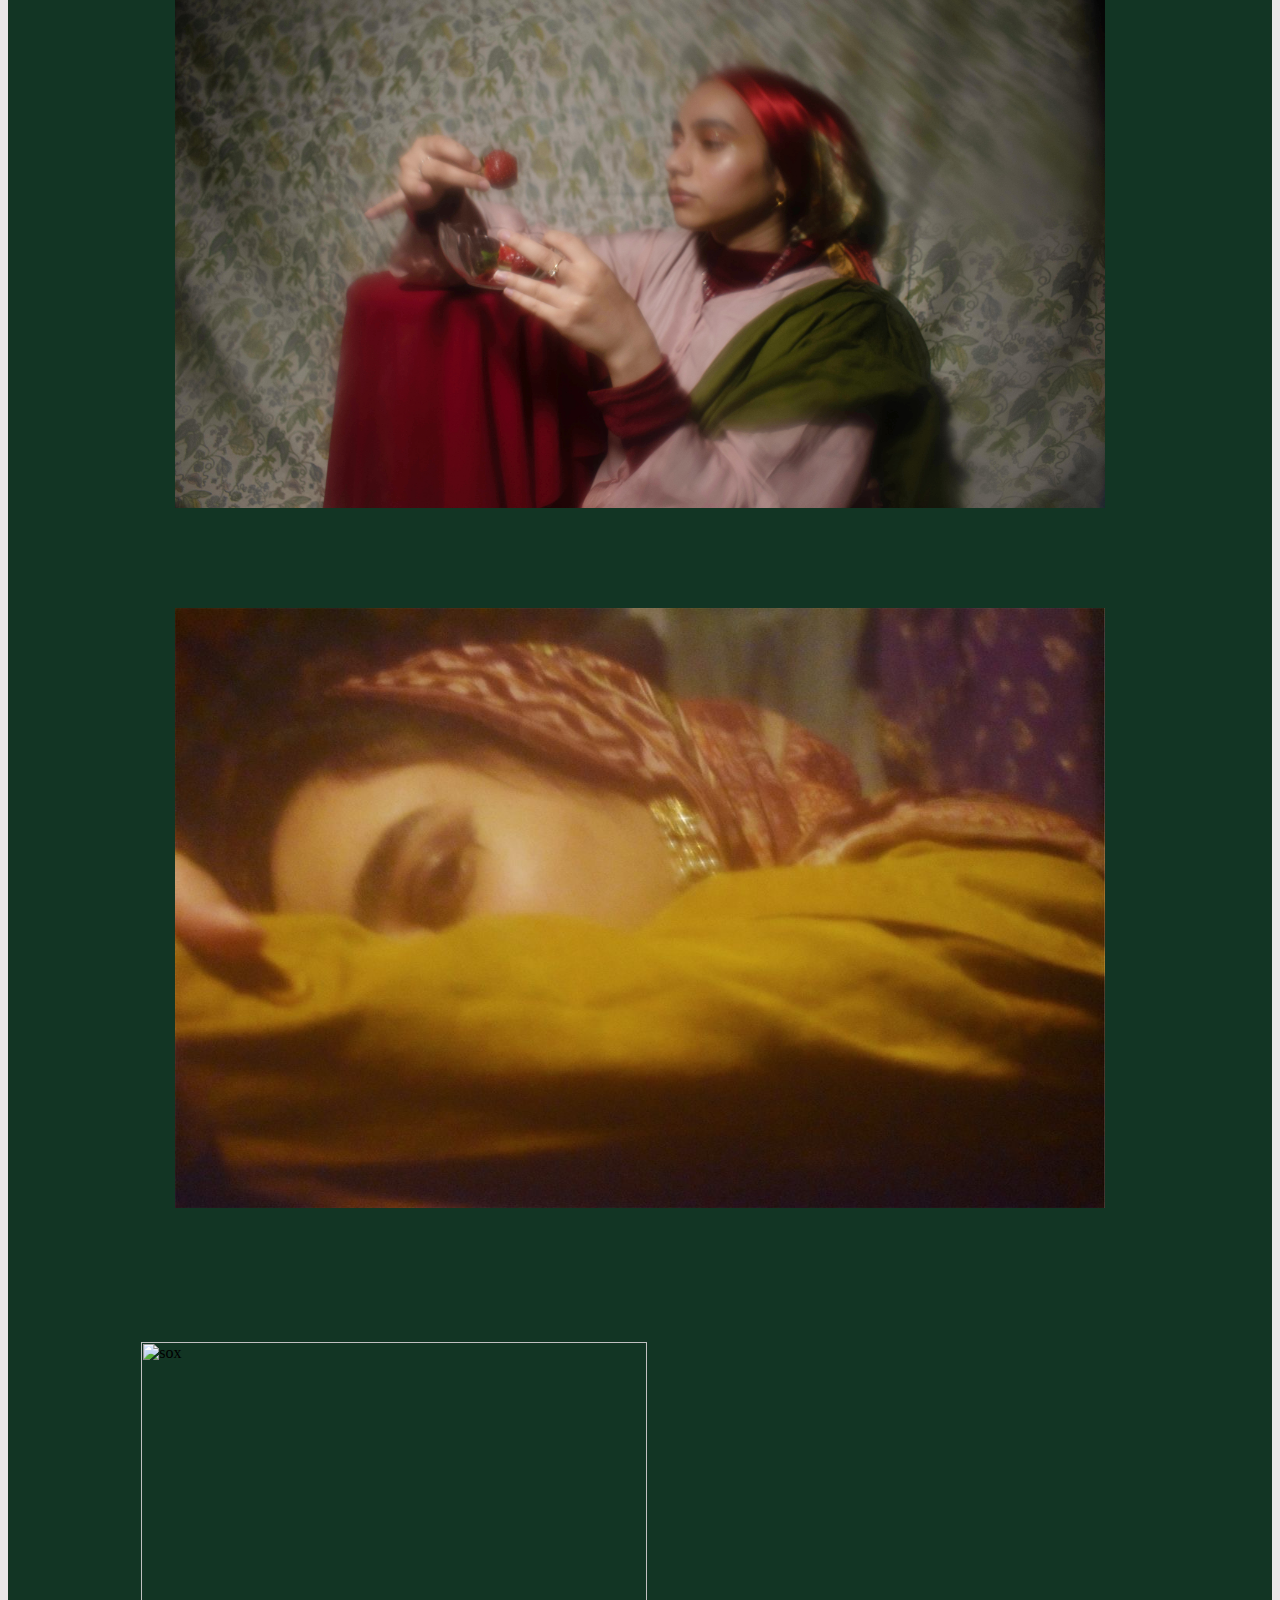
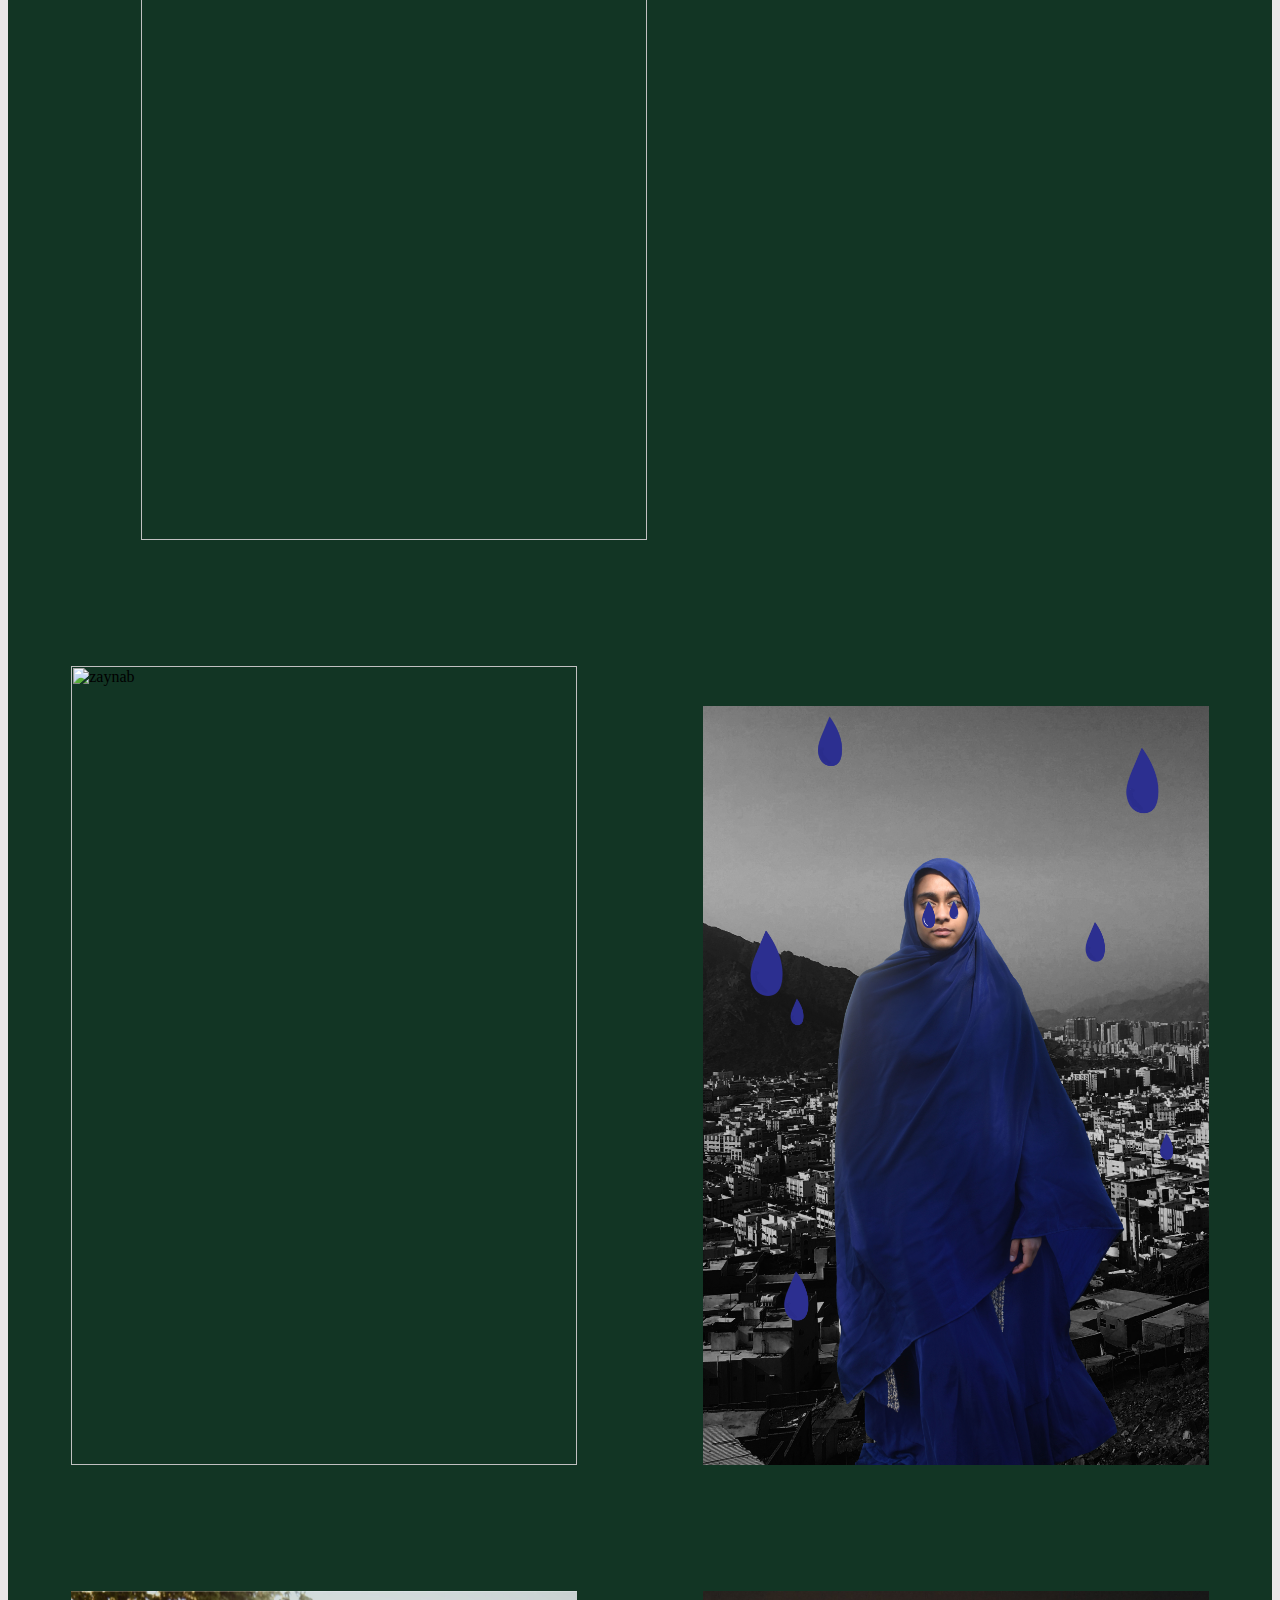
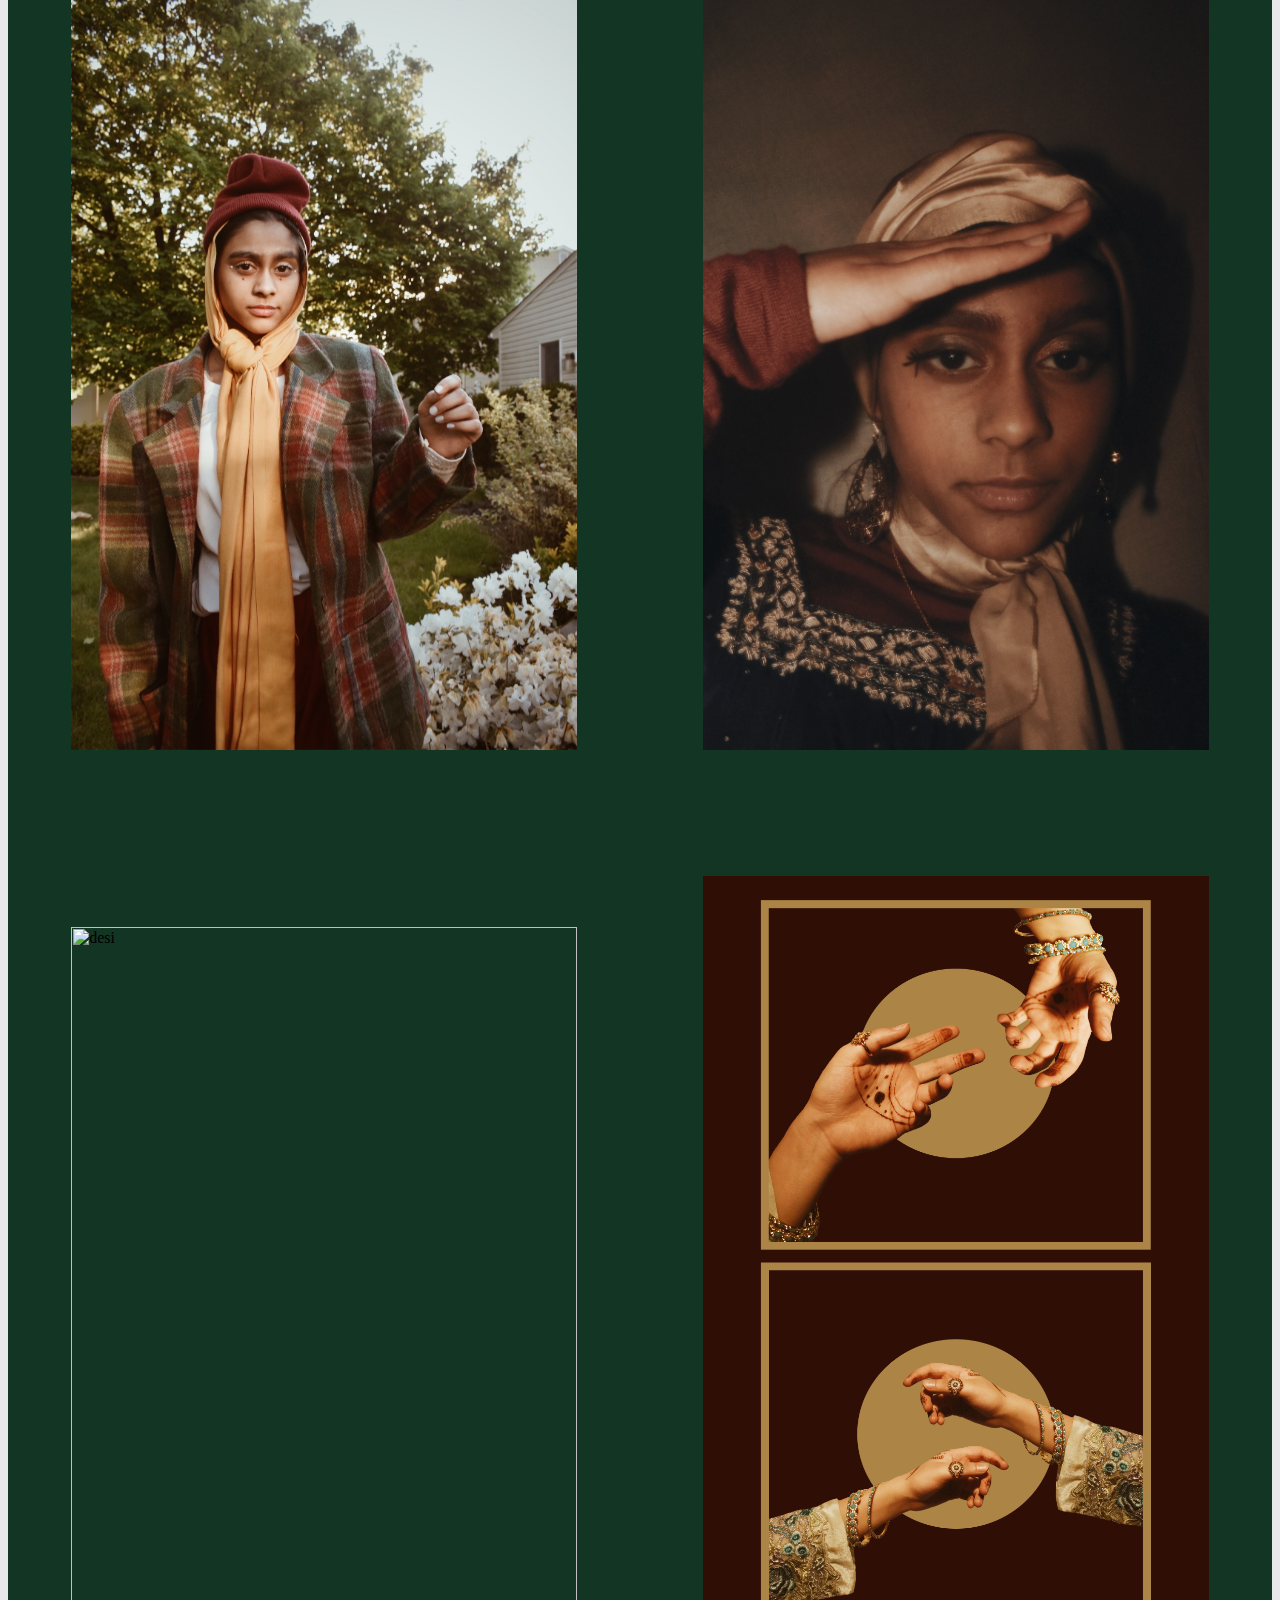
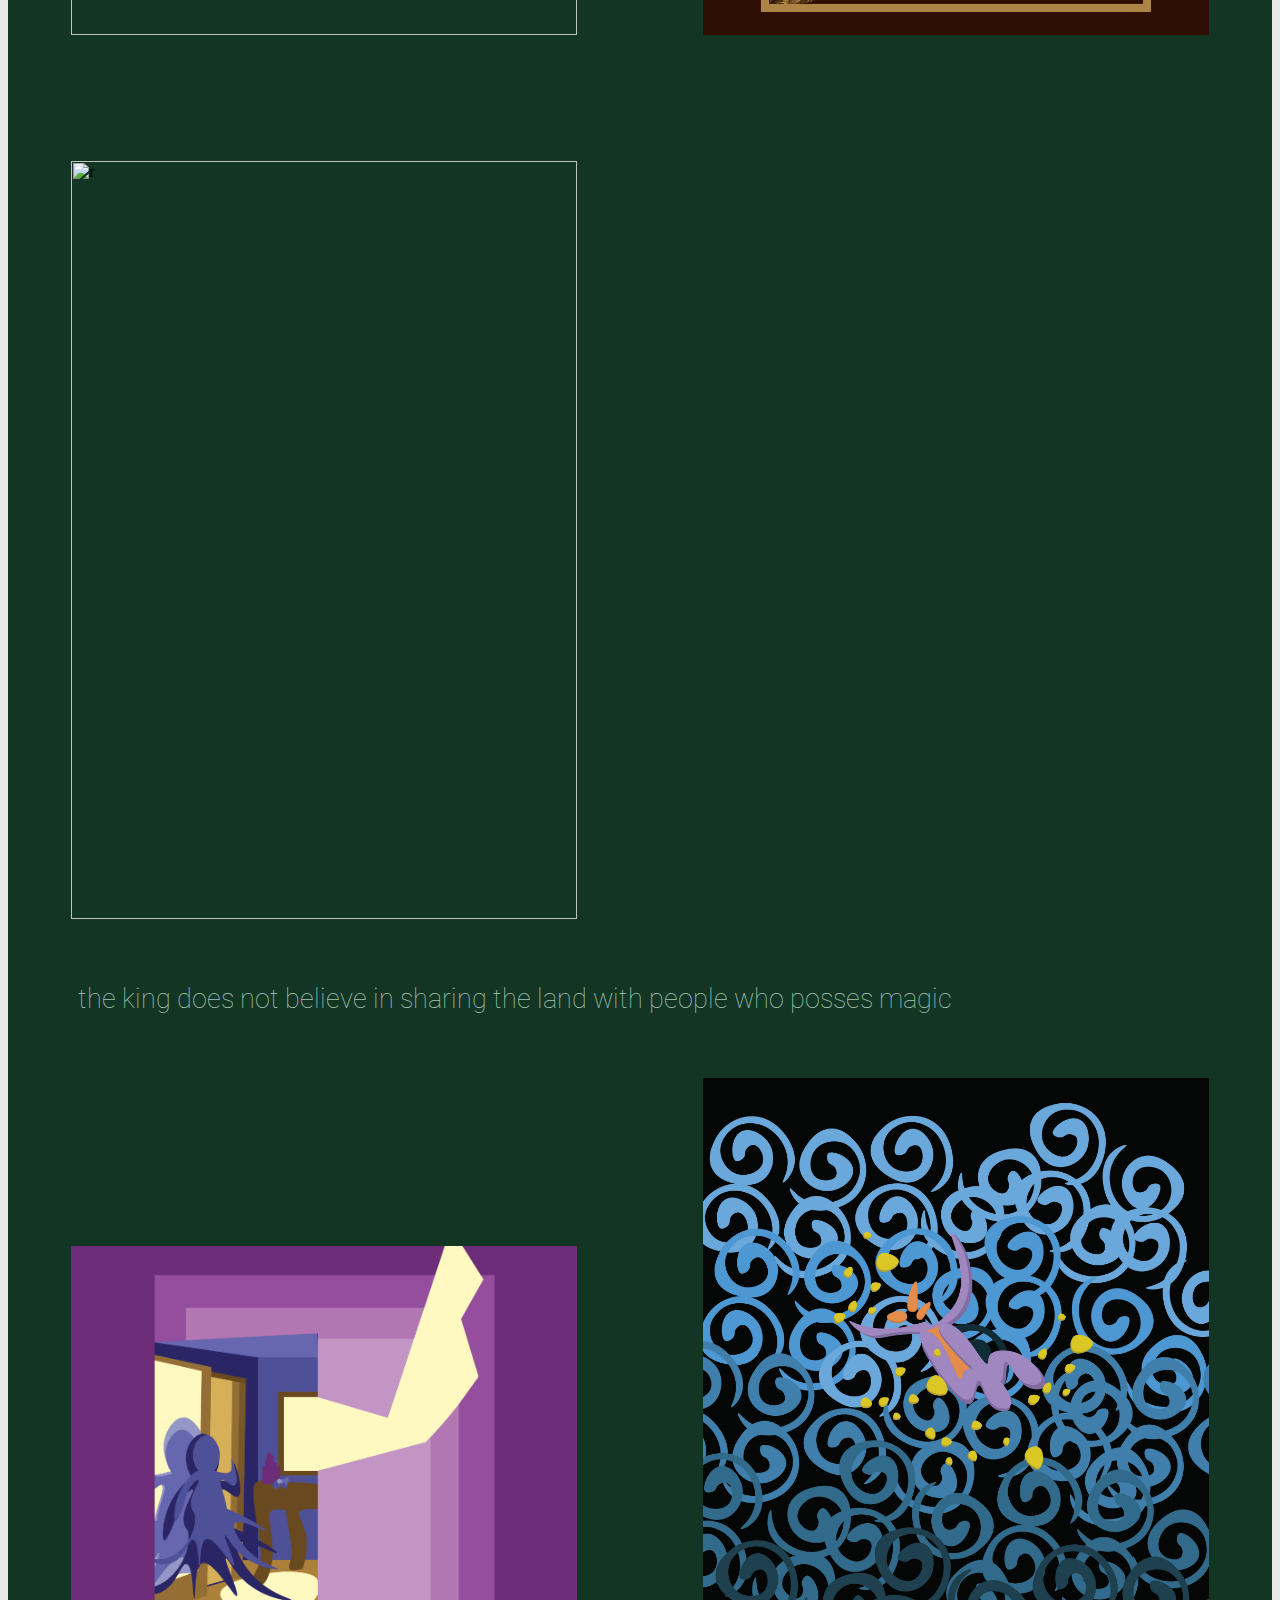
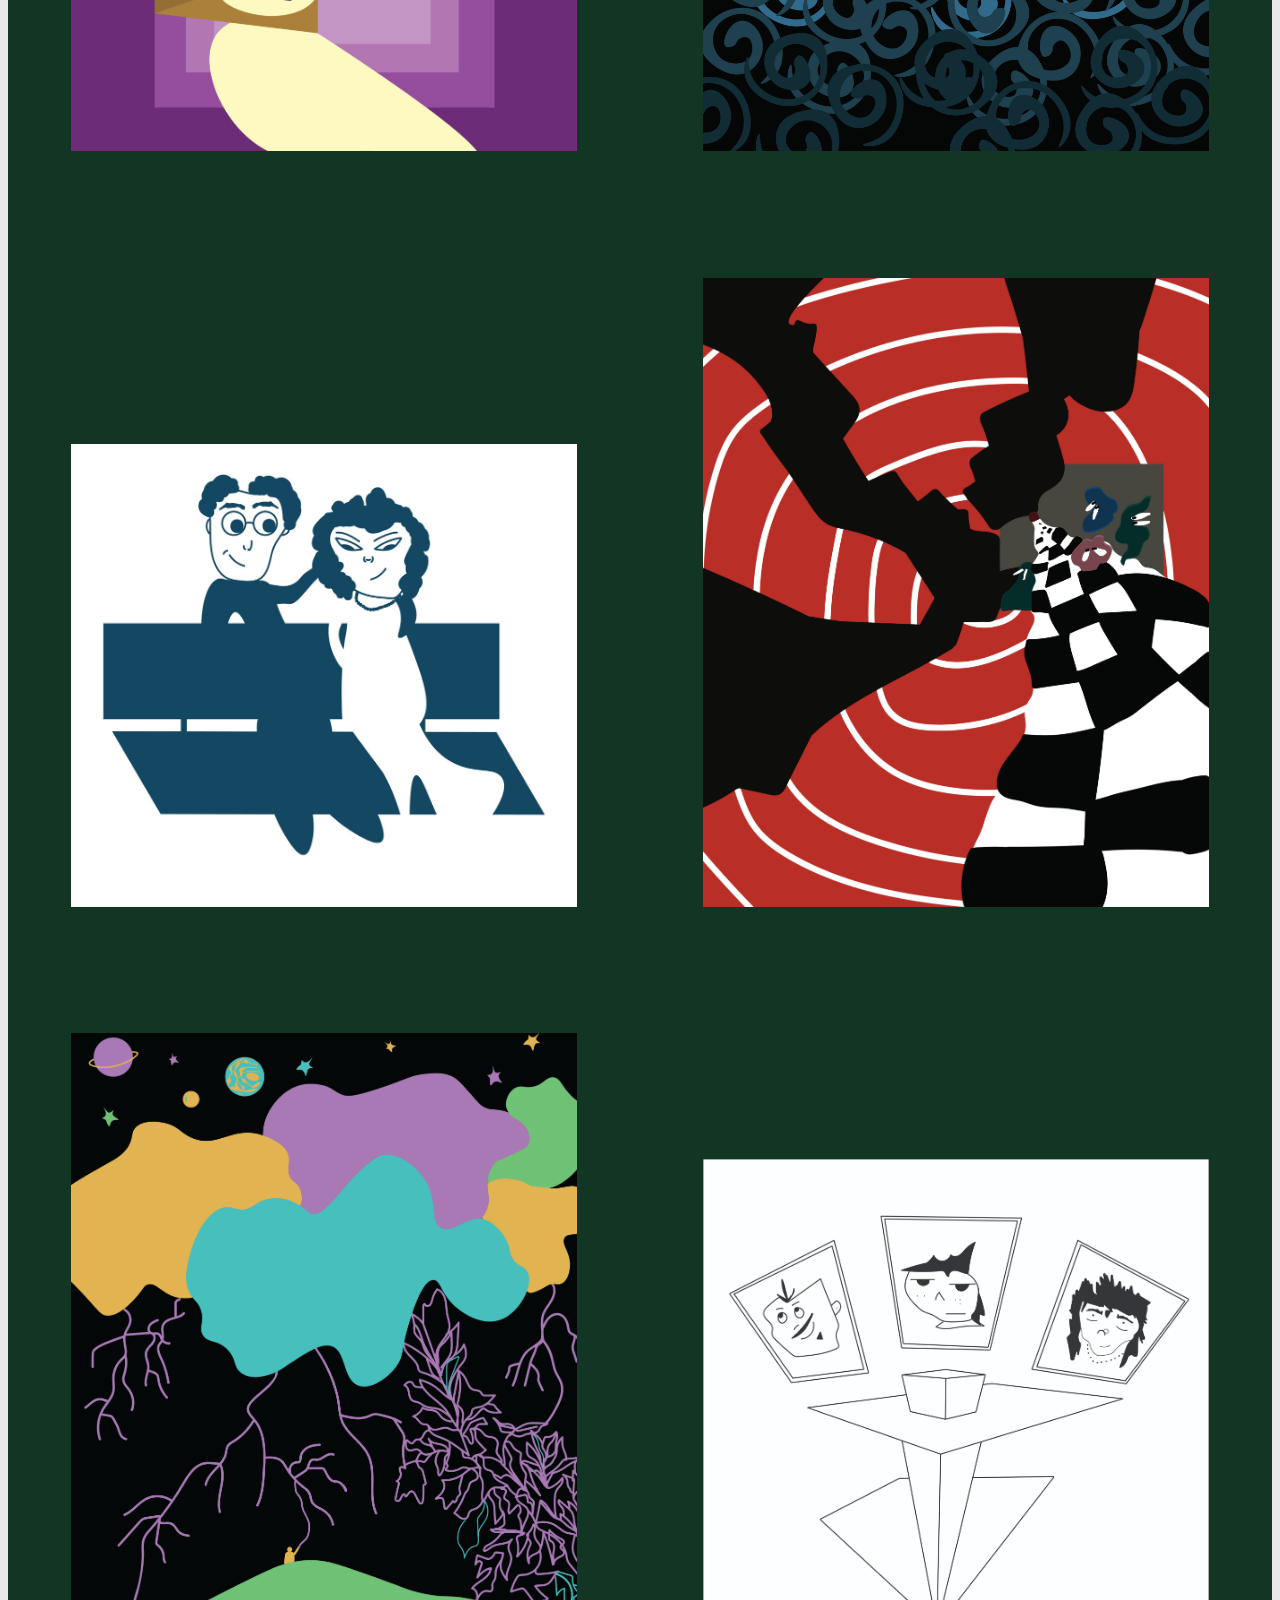
==== commit 361b70f1: "new text" ====
--- a/portfolio.html
+++ b/portfolio.html
@@ -64,7 +64,7 @@
         <!-- text -->
     <div class="background-text">
         <div class="words-back intro">
-            if you ask yourself what do you and the person next to you have in common, the answer can range from "i do not know" to a well packed analyzation of them. however the answer can simply be surveillance,
+            i am currently reading the book "rebel of the sands" by Alwyn Hamilton, this story follows a young woman who is unaware of her magical powers 
         </div>
     </div>
         <div class="half-width-image  gum">
@@ -77,7 +77,7 @@
         <!-- second text -->
         <div class="background-text">
             <div class="words-back body2">
-                we live in a digital world that consists of using face scanners to get into our phones, street cameras that follow us everywhere and recording moments to cause praise or outrage, 
+                she meets a boy named Jin who invites her into a world where people use their power for the current rebel revolution  
             </div>
         </div>
         <div class="half-width-image infographic">
@@ -108,7 +108,7 @@
         <!-- text 3 -->
         <div class="background-text">
             <div class="words-back body3">
-                but how does this translate for non-white communities? is it just the worries of using FaceID or the street cameras? 
+                this revolution surrounds the current king and his crown princes
             </div>
         </div>
         <!-- <div class="half-width-image center">
@@ -152,7 +152,7 @@
     <!-- text 4 -->
     <div class="background-text">
         <div class="words-back body4">
-            for example, the fbi has sent informants into Muslim communities to gather information on their religion and practices. they specifically target younger Muslim boys. cases like<a href="https://www.sfchronicle.com/projects/2022/hamid-hayat/" target="_blank" > hamid hayat</a> highlight how Muslim men are labeled as terrorists, which further the FBI's post 9/11 agenda of islamophobia. 
+            
         </div>
     </div>
 
@@ -184,7 +184,7 @@
     <!-- text 5 -->
     <div class="background-text">
         <div class="words-back body5">
-          the islamic faith urges for it's followers to be open minded and kind to every person they meet. the fbi tends to use this to their advantage and make "friendly" conversation during their surveillance assignments.  
+         the king does not believe in sharing the land with people who posses magic   
         </div>
     </div>
 <!-- illustrations -->
@@ -217,7 +217,7 @@
 <!-- text 6 -->
 <div class="background-text">
     <div class="words-back body6">
-        have you ever wonder what it would feel like to practice your faith in a safe space but feel threatened at the same time? have you ever asked or wondered how it would feel like to go to a mosque after another got burned or vandalized? not only do these surveillance cases reinforce certain stereotypes, it puts all generations of muslims at risk. 
+        the main points of the story consist of taking risks and trusting others even though you grew up with betrayal and loss 
     </div>
 </div>
 <div class="half-width-image aneeza">
@@ -234,7 +234,7 @@
 <!-- text 6 -->
 <div class="background-text">
     <div class="words-back body6">
-        when does the cycle of oppression towards non-white communities end and how can surveillance be used ethically? 
+        and how a revolution can happen within a group and within yourself
     </div>
 </div>
 <!-- videos -->
